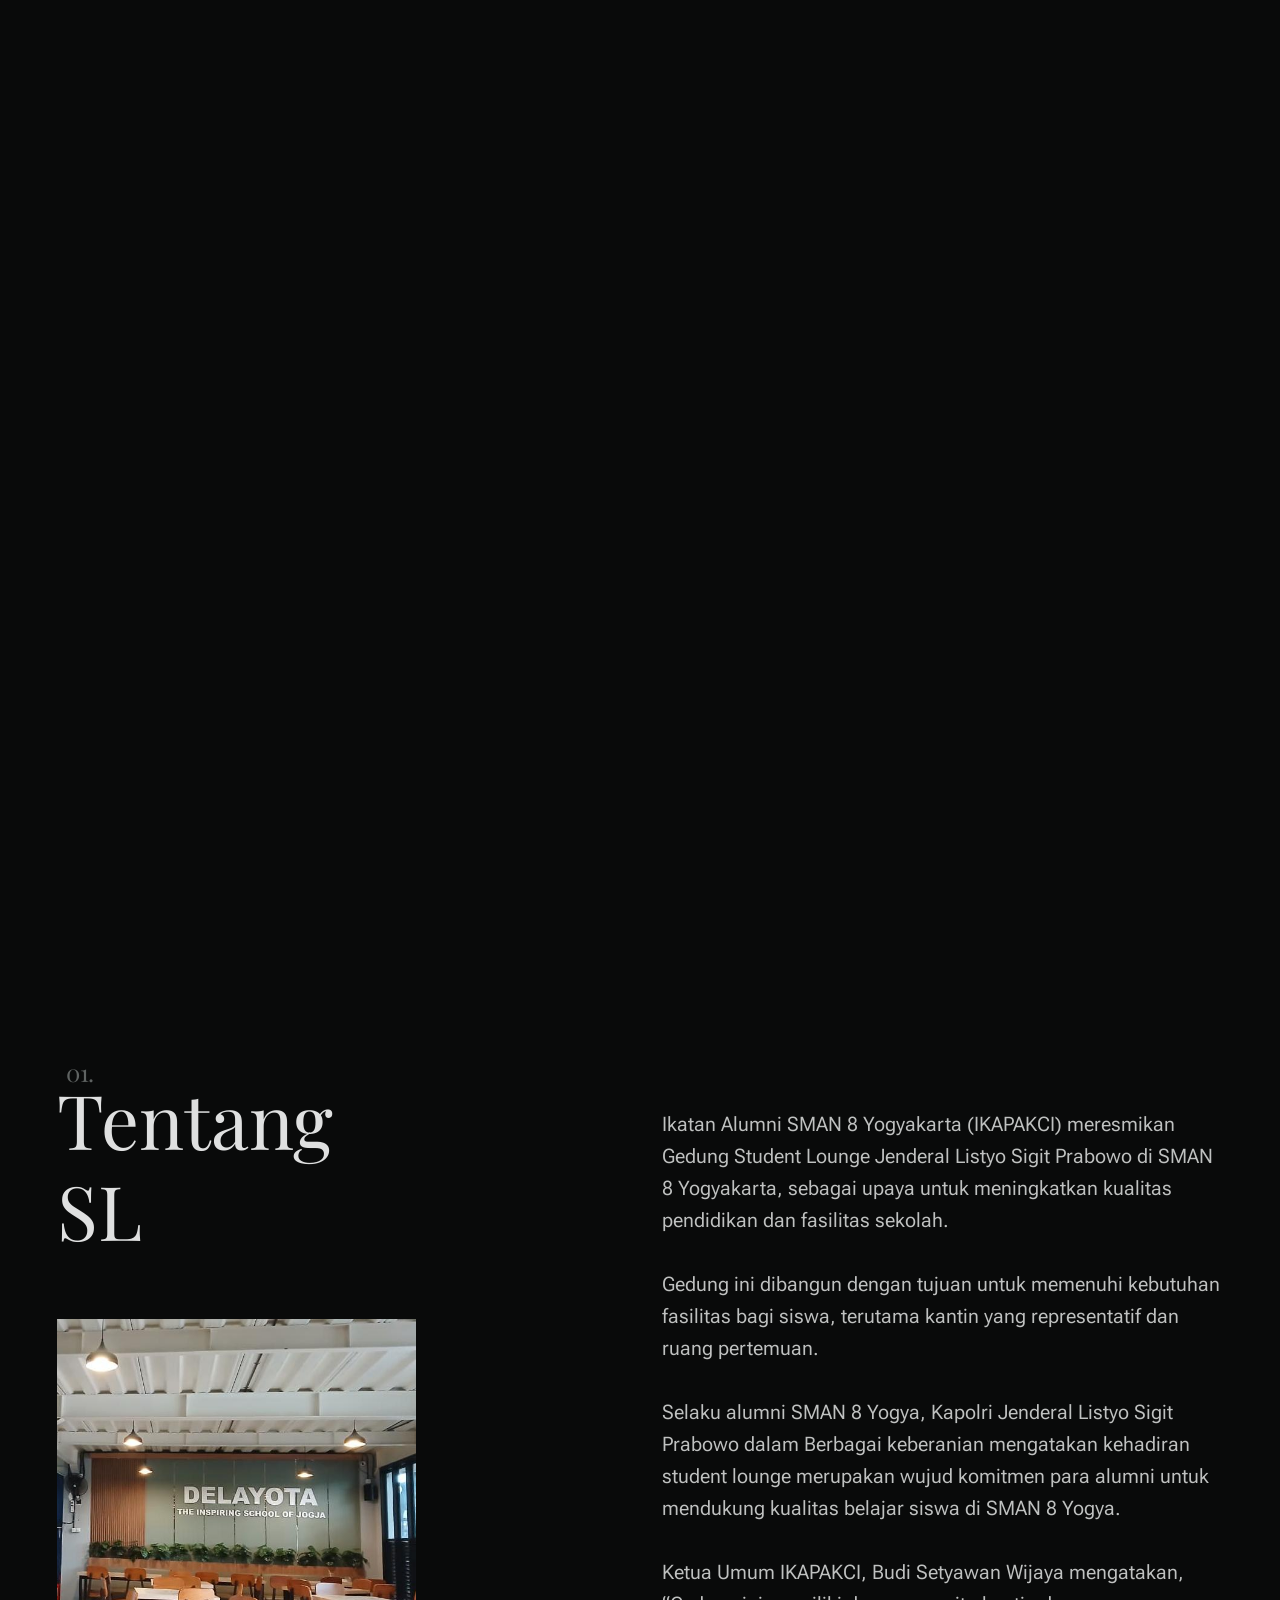
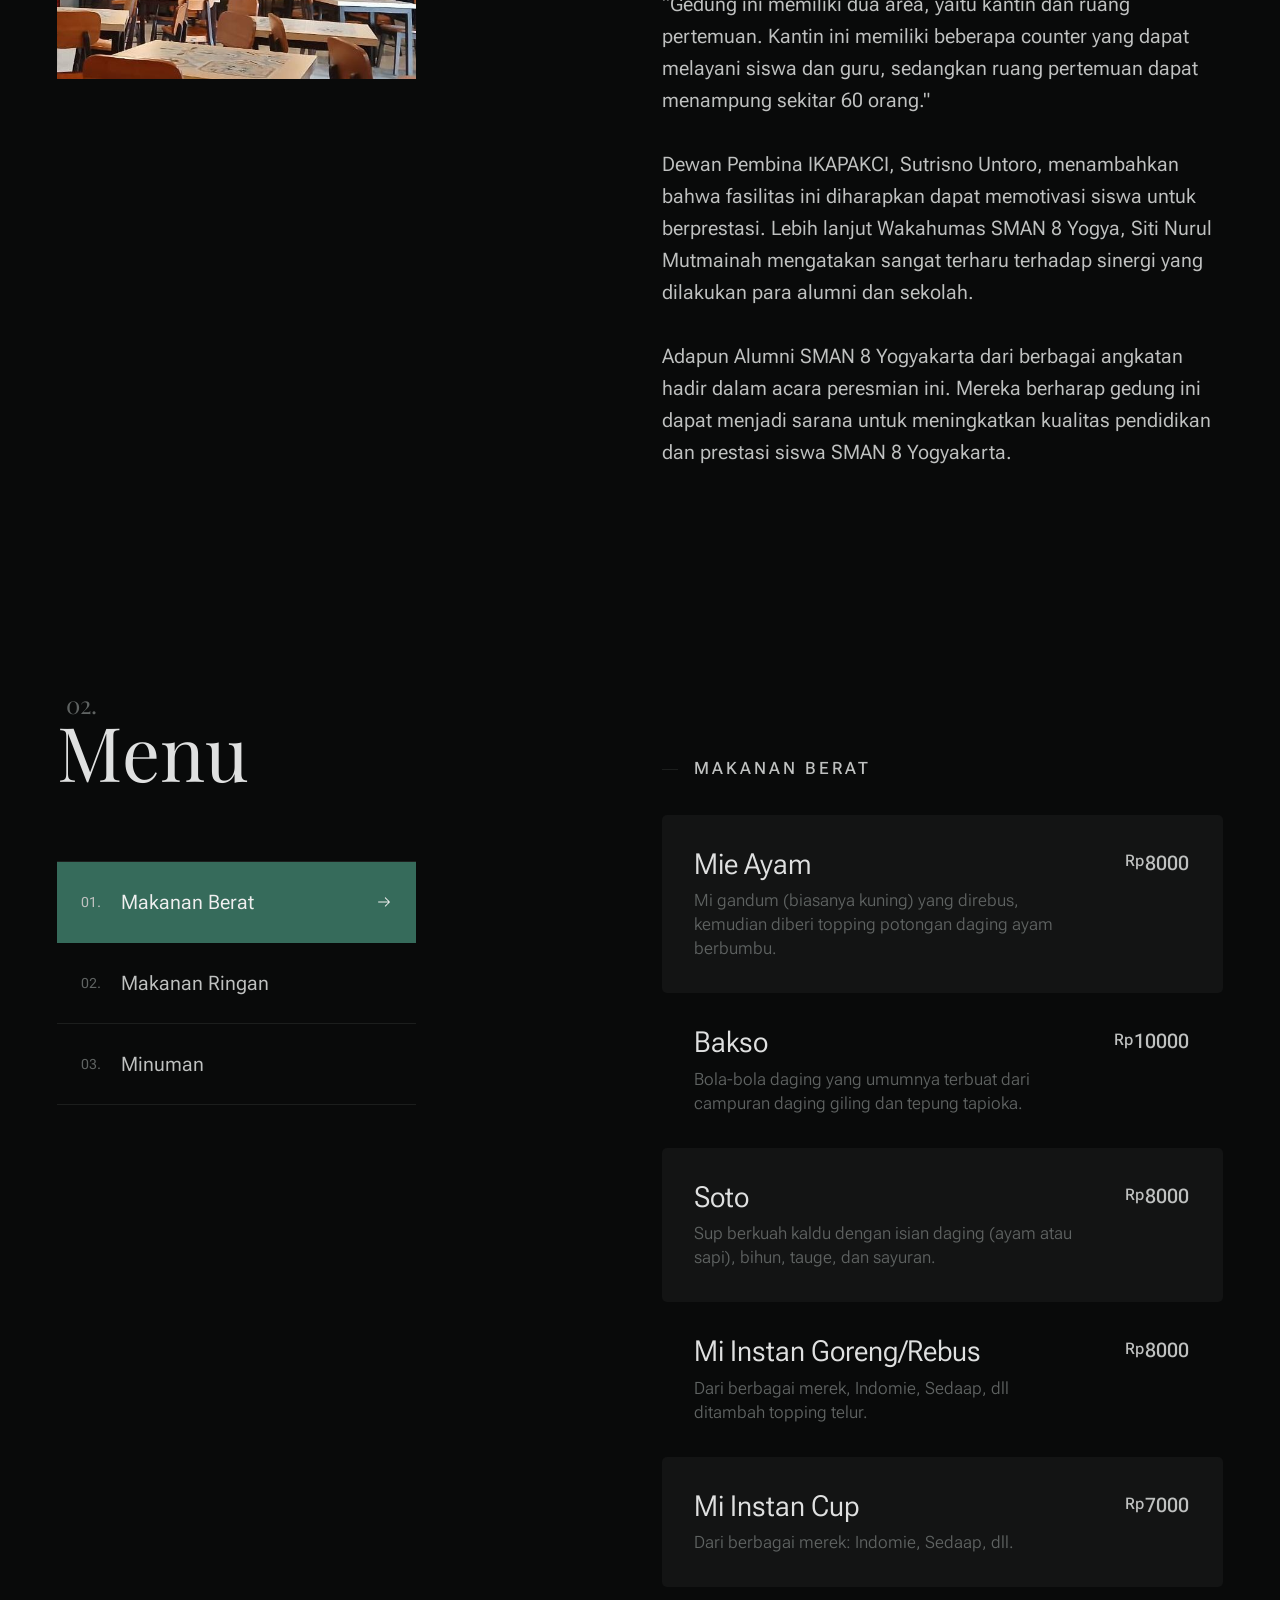
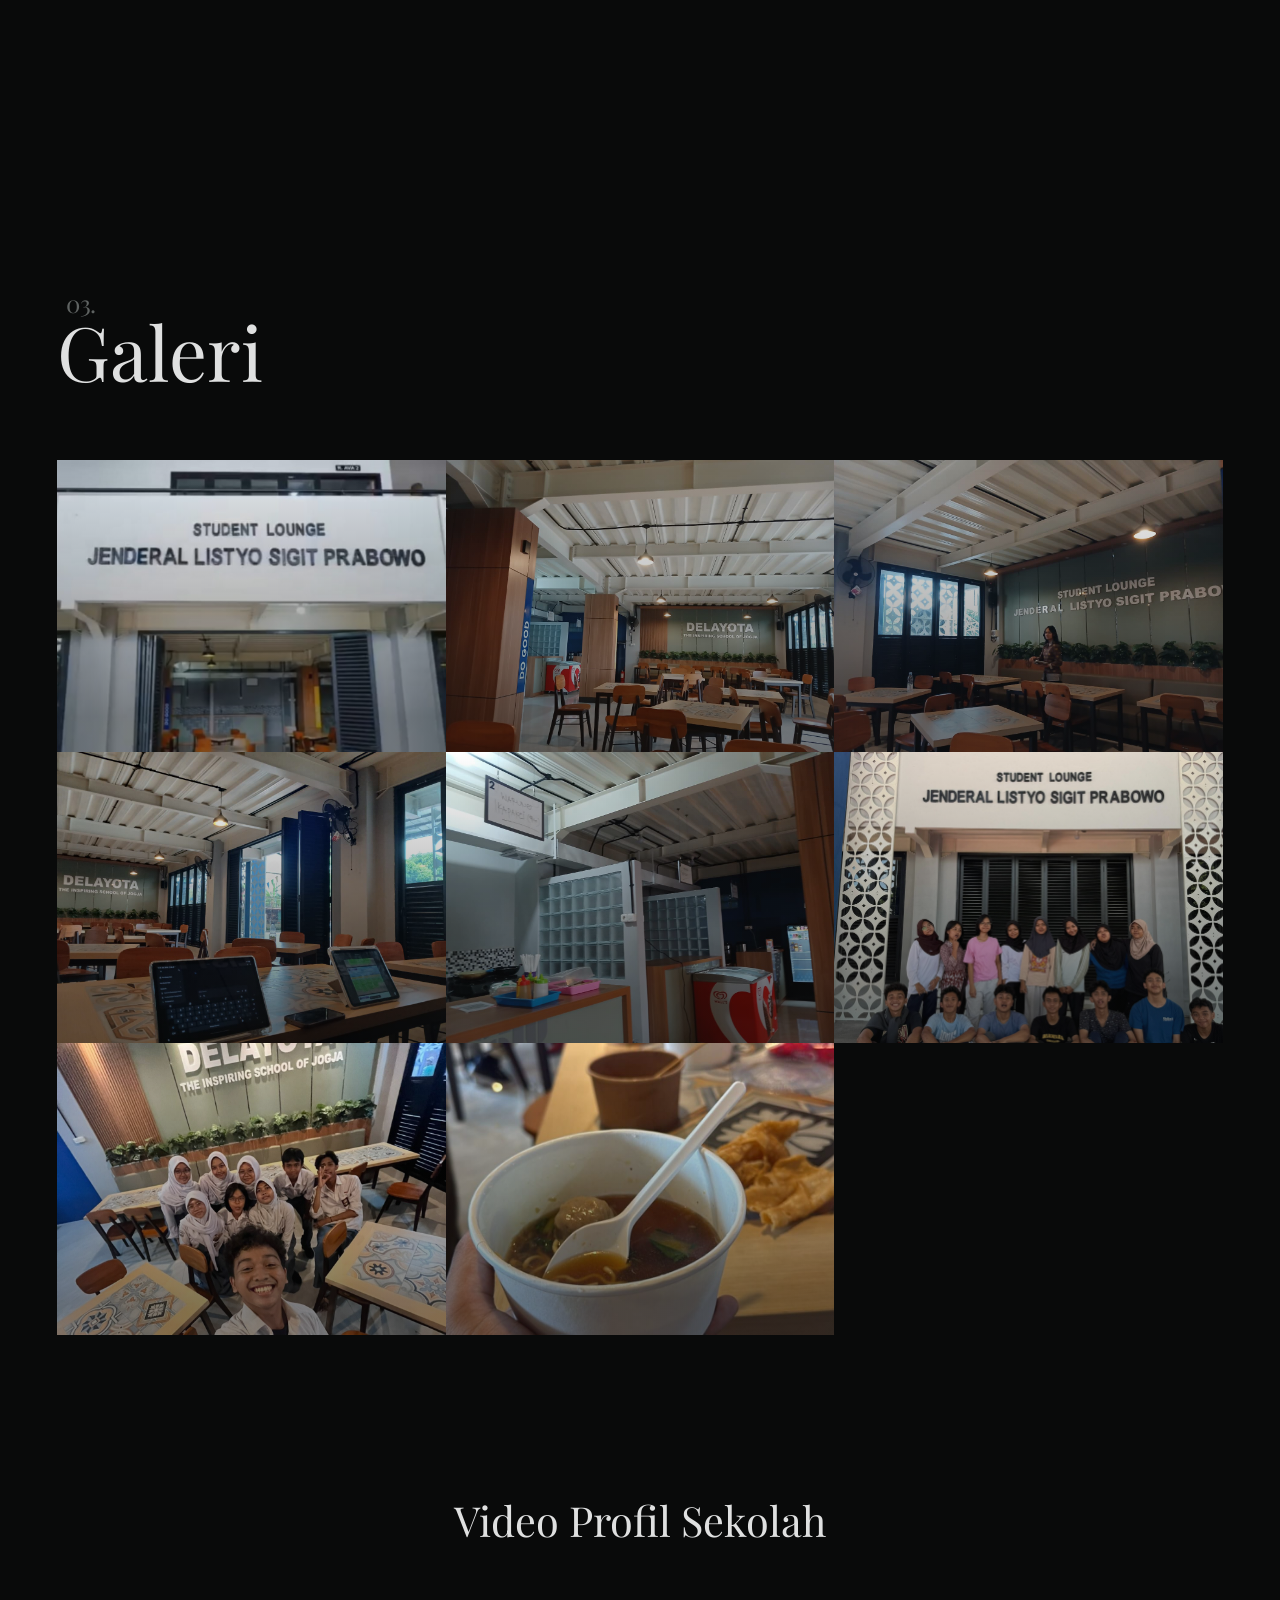
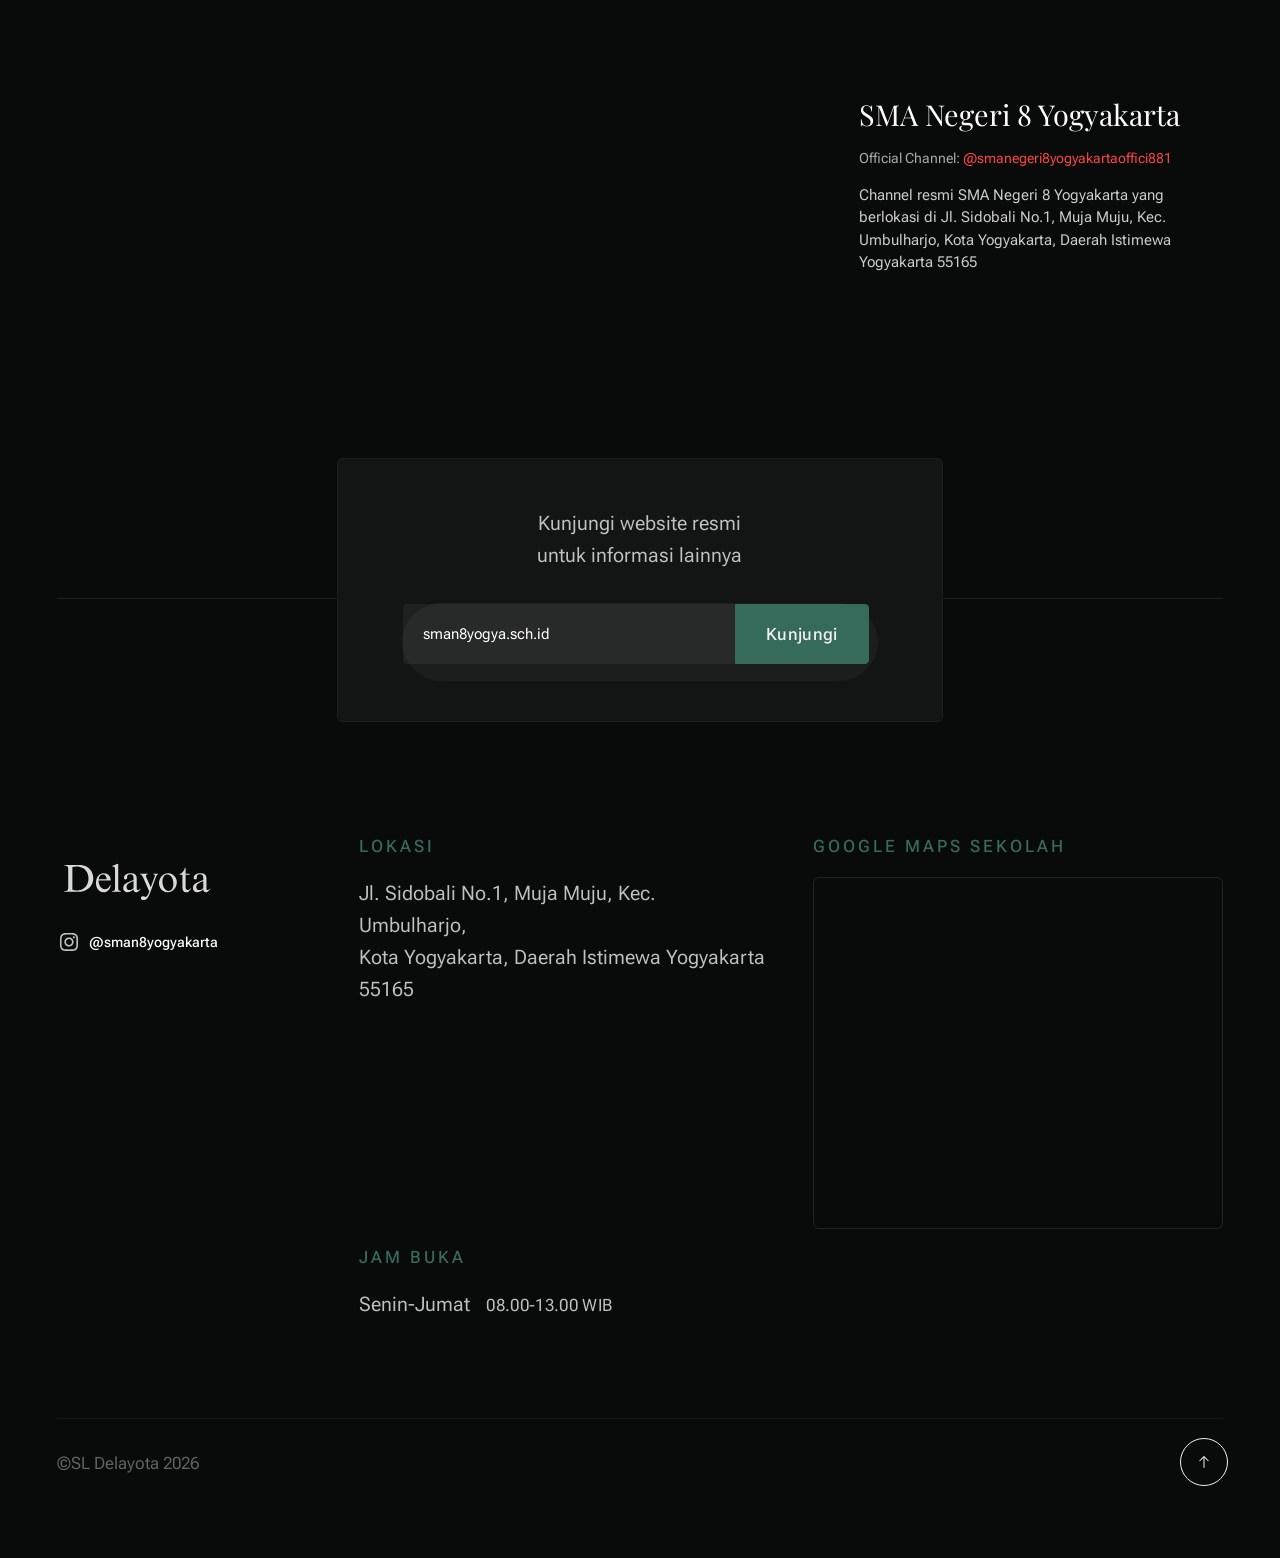
==== index.html @ b8a3a2bf "Update index.html" ====
<!DOCTYPE html>
<html lang="en" class="no-js" >
<head>

    <!--- basic page needs
    ================================================== -->
    <meta charset="utf-8">
    <meta name="viewport" content="width=device-width, initial-scale=1">
    <title>Student Lounge Delayota</title>

    <script>
        document.documentElement.classList.remove('no-js');
        document.documentElement.classList.add('js');
    </script>

    <!-- CSS
    ================================================== -->
    <link rel="stylesheet" href="css/vendor.css">
    <link rel="stylesheet" href="css/styles.css">

    <!-- favicons
    ================================================== -->
    <link rel="apple-touch-icon" sizes="180x180" href="apple-touch-icon.png">
    <link rel="icon" type="image/png" sizes="32x32" href="favicon-32x32.png">
    <link rel="icon" type="image/png" sizes="16x16" href="favicon-16x16.png">
    <link rel="manifest" href="site.webmanifest">

</head>


<body id="top">
    
    <!-- preloader
    ================================================== -->
    <div id="preloader">
        <div id="loader" class="dots-fade">
            <div></div>
            <div></div>
            <div></div>
        </div>
    </div>

    <!-- page wrap
    ================================================== -->
    <div id="page" class="s-pagewrap ss-home">


        <!-- # site header 
        ================================================== -->
        <header class="s-header">

            <div class="container s-header__content">
                
                <div class="s-header__block">
                    <div class="header-logo">
                        <a class="logo" href="index.html">
                            <img src="images/logo.svg" alt="Homepage">
                        </a>
                    </div>
                    <a class="header-menu-toggle" href="#0"><span>Menu</span></a>
                </div> <!-- end s-header__block -->
            
                <nav class="header-nav">    
                    <ul class="header-nav__links">
                        <li class="current"><a class="smoothscroll" href="#intro">Intro</a></li>
                        <li><a class="smoothscroll" href="#about">Informasi</a></li>
                        <li><a class="smoothscroll" href="#menu">Menu</a></li>
                        <li><a class="smoothscroll" href="#gallery">Galeri</a></li>
                    </ul> <!-- end header-nav__links -->  
                    
                    <div class="header-contact">
                      <div style="display: flex; align-items: center; gap: 15px;">
                        <p id="userInfo" style="margin: 0; color: #ffffff; font-size: 15px; font-weight: bold;">Belum login</p>
                            <div id="authArea">
                                <button onclick="goLogin()" class="nav-cta">Login</button>
                            </div>
                        </div>
                    </div> <!-- end header-contact -->
                </nav> <!-- end header-nav -->         
            
            </div> <!-- end s-header__content -->

        </header> <!-- end s-header -->


        <!-- # intro
        ================================================== -->
        <section id="intro" class="container s-intro target-section">

            <div class="grid-block s-intro__content">

                <div class="intro-header">
                    <div class="intro-header__overline">Selamat datang di</div>
                    <h1 class="intro-header__big-type">
                        SL <br>
                        Delayota
                    </h1>
                </div> <!-- end intro-header -->

                <figure class="intro-pic-primary">
                    <img src="images/intro-pic-primary.jpg" 
                         srcset="images/intro-pic-primary.jpg 1x, 
                         images/intro-pic-primary@2x.jpg 2x" alt="">  
                </figure> <!-- end intro-pic-primary -->    
                    
                <div class="intro-block-content">

                    <figure class="intro-block-content__pic">
                        <img src="images/intro-pic-secondary.jpg" 
                             srcset="images/intro-pic-secondary.jpg 1x, 
                             images/intro-pic-secondary@2x.jpg 2x" alt=""> 
                    </figure> <!-- end intro-pic-secondary -->   

                    <div class="intro-block-content__text-wrap">
                        <p class="intro-block-content__text">
                            Student Lounge Jenderal Listyo Sigit Prabowo memenuhi kebutuhan fasilitas bagi siswa, terutama kantin yang representatif dan ruang pertemuan
                        </p>
                        
                        <ul class="intro-block-content__social">
                            <li><a href="https://sman8yogya.sch.id/">@sman8yogya.sch.id</a></li>
                        </ul>
                    </div> <!-- end intro-block-content__social -->   

                </div> <!-- end intro-block-content -->

                <div class="intro-scroll">
                    <a class="smoothscroll" href="#about">                            
                        <span class="intro-scroll__circle-text"></span>
                        <span class="intro-scroll__text u-screen-reader-text">Gulir ke Bawah</span>
                        <div class="intro-scroll__icon">
                            <svg clip-rule="evenodd" fill-rule="evenodd" stroke-linejoin="round" stroke-miterlimit="2" viewBox="0 0 24 24" xmlns="http://www.w3.org/2000/svg"><path d="m5.214 14.522s4.505 4.502 6.259 6.255c.146.147.338.22.53.22s.384-.073.53-.22c1.754-1.752 6.249-6.244 6.249-6.244.144-.144.216-.334.217-.523 0-.193-.074-.386-.221-.534-.293-.293-.766-.294-1.057-.004l-4.968 4.968v-14.692c0-.414-.336-.75-.75-.75s-.75.336-.75.75v14.692l-4.979-4.978c-.289-.289-.761-.287-1.054.006-.148.148-.222.341-.221.534 0 .189.071.377.215.52z" fill-rule="nonzero"/></svg>
                        </div>
                    </a>
                </div> <!-- end intro-scroll -->

            </div> <!-- grid-block -->            

        </section> <!-- end s-intro -->


        <!-- # about
        ================================================== -->
        <section id="about" class="container s-about target-section">

            <div class="row s-about__content">

                <div class="column xl-4 lg-5 md-12 s-about__content-start">

                    <div class="section-header" data-num="01">
                        <h2 class="text-display-title">Tentang SL</h2>
                    </div>  

                    <figure class="about-pic-primary">
                        <img src="images/about-pic-primary.jpg" 
                             srcset="images/about-pic-primary.jpg 1x, 
                             images/about-pic-primary@2x.jpg 2x" alt=""> 
                    </figure>

                </div> <!-- end s-about__content-start -->

                <div class="column xl-6 lg-6 md-12 s-about__content-end">                   
                    <p>
                    Ikatan Alumni SMAN 8 Yogyakarta (IKAPAKCI) meresmikan Gedung Student Lounge Jenderal Listyo Sigit Prabowo di SMAN 8 Yogyakarta, sebagai upaya untuk meningkatkan kualitas pendidikan dan fasilitas sekolah.
                    </p>

                    <p>
                    Gedung ini dibangun dengan tujuan untuk memenuhi kebutuhan fasilitas bagi siswa, terutama kantin yang representatif dan ruang pertemuan.
                    </p>

                    <p>
                    Selaku alumni SMAN 8 Yogya, Kapolri Jenderal Listyo Sigit Prabowo dalam Berbagai keberanian mengatakan kehadiran student lounge merupakan wujud komitmen para alumni untuk mendukung kualitas belajar siswa di SMAN 8 Yogya.
                    </p>

                    <p>
                    Ketua Umum IKAPAKCI, Budi Setyawan Wijaya mengatakan, “Gedung ini memiliki dua area, yaitu kantin dan ruang pertemuan. Kantin ini memiliki beberapa counter yang dapat melayani siswa dan guru, sedangkan ruang pertemuan dapat menampung sekitar 60 orang."
                    </p>

                    <p>
                    Dewan Pembina IKAPAKCI, Sutrisno Untoro, menambahkan bahwa fasilitas ini diharapkan dapat memotivasi siswa untuk berprestasi. Lebih lanjut Wakahumas SMAN 8 Yogya, Siti Nurul Mutmainah mengatakan sangat terharu terhadap sinergi yang dilakukan para alumni dan sekolah.
                    </p>

                    <p>
                    Adapun Alumni SMAN 8 Yogyakarta dari berbagai angkatan hadir dalam acara peresmian ini. Mereka berharap gedung ini dapat menjadi sarana untuk meningkatkan kualitas pendidikan dan prestasi siswa SMAN 8 Yogyakarta.
                    </p>

                </div> <!--end column -->
                
            </div> <!-- end s-about__content-end -->
            
        </section> <!-- end s-about -->   


        <!-- # menu
        ================================================== -->
        <section id="menu" class="container s-menu target-section">

            <div class="row s-menu__content">
                
                <div class="column xl-4 lg-5 md-12 s-menu__content-start">

                    <div class="section-header" data-num="02">
                        <h2 class="text-display-title">Menu</h2>
                    </div>  

                    <nav class="tab-nav">
                        <ul class="tab-nav__list"> 
                            <li>
                                <a href="tab-signature-blends">
                                    <span>Makanan Berat</span>
                                    <svg clip-rule="evenodd" fill-rule="evenodd" stroke-linejoin="round" stroke-miterlimit="2" viewBox="0 0 24 24" xmlns="http://www.w3.org/2000/svg"><path d="m14.523 18.787s4.501-4.505 6.255-6.26c.146-.146.219-.338.219-.53s-.073-.383-.219-.53c-1.753-1.754-6.255-6.258-6.255-6.258-.144-.145-.334-.217-.524-.217-.193 0-.385.074-.532.221-.293.292-.295.766-.004 1.056l4.978 4.978h-14.692c-.414 0-.75.336-.75.75s.336.75.75.75h14.692l-4.979 4.979c-.289.289-.286.762.006 1.054.148.148.341.222.533.222.19 0 .378-.072.522-.215z" fill-rule="nonzero"/></svg>
                                </a>
                            </li>
                            <li>
                                <a href="#tab-pastries">
                                    <span>Makanan Ringan</span>
                                    <svg clip-rule="evenodd" fill-rule="evenodd" stroke-linejoin="round" stroke-miterlimit="2" viewBox="0 0 24 24" xmlns="http://www.w3.org/2000/svg"><path d="m14.523 18.787s4.501-4.505 6.255-6.26c.146-.146.219-.338.219-.53s-.073-.383-.219-.53c-1.753-1.754-6.255-6.258-6.255-6.258-.144-.145-.334-.217-.524-.217-.193 0-.385.074-.532.221-.293.292-.295.766-.004 1.056l4.978 4.978h-14.692c-.414 0-.75.336-.75.75s.336.75.75.75h14.692l-4.979 4.979c-.289.289-.286.762.006 1.054.148.148.341.222.533.222.19 0 .378-.072.522-.215z" fill-rule="nonzero"/></svg>
                                </a>
                            </li>
                            <li>
                                <a href="#tab-gourmet-treats">
                                    <span>Minuman</span>
                                    <svg clip-rule="evenodd" fill-rule="evenodd" stroke-linejoin="round" stroke-miterlimit="2" viewBox="0 0 24 24" xmlns="http://www.w3.org/2000/svg"><path d="m14.523 18.787s4.501-4.505 6.255-6.26c.146-.146.219-.338.219-.53s-.073-.383-.219-.53c-1.753-1.754-6.255-6.258-6.255-6.258-.144-.145-.334-.217-.524-.217-.193 0-.385.074-.532.221-.293.292-.295.766-.004 1.056l4.978 4.978h-14.692c-.414 0-.75.336-.75.75s.336.75.75.75h14.692l-4.979 4.979c-.289.289-.286.762.006 1.054.148.148.341.222.533.222.19 0 .378-.072.522-.215z" fill-rule="nonzero"/></svg>
                                </a>
                            </li>
                        </ul>
                    </nav> <!-- end tab-nav -->

                </div> <!-- end s-menu__content-start -->

                <div class="column xl-6 lg-6 md-12 s-menu__content-end">

                    <div class="tab-content menu-block">

                        <div id="tab-signature-blends" class="menu-block__group tab-content__item">

                            <h6 class="menu-block__cat-name">
                                Makanan Berat
                            </h6>

                            <ul class="menu-list">
                                <li class="menu-list__item">
                                    <div class="menu-list__item-desc">                                            
                                        <h4>Mie Ayam</h4>
                                        <p>
                                            Mi gandum (biasanya kuning) yang direbus, kemudian diberi topping potongan daging ayam berbumbu.
                                        </p>
                                    </div>
                                    <div class="menu-list__item-price">
                                        <span>Rp</span>8000
                                    </div>
                                </li>
                                <li class="menu-list__item">
                                    <div class="menu-list__item-desc">                                            
                                        <h4>Bakso</h4>
                                        <p>
                                            Bola-bola daging yang umumnya terbuat dari campuran daging giling dan tepung tapioka.
                                        </p>
                                    </div>
                                    <div class="menu-list__item-price">
                                        <span>Rp</span>10000
                                    </div>
                                </li>
                                <li class="menu-list__item">
                                    <div class="menu-list__item-desc">                                            
                                        <h4>Soto</h4>
                                        <p>
                                            Sup berkuah kaldu dengan isian daging (ayam atau sapi), bihun, tauge, dan sayuran.
                                        </p>
                                    </div>
                                    <div class="menu-list__item-price">
                                        <span>Rp</span>8000
                                    </div>
                                </li>
                                <li class="menu-list__item">
                                    <div class="menu-list__item-desc">                                            
                                        <h4>Mi Instan Goreng/Rebus</h4>
                                        <p>
                                            Dari berbagai merek, Indomie, Sedaap, dll ditambah topping telur.
                                        </p>
                                    </div>
                                    <div class="menu-list__item-price">
                                        <span>Rp</span>8000
                                    </div>
                                </li>
                                <li class="menu-list__item">
                                    <div class="menu-list__item-desc">                                            
                                        <h4>Mi Instan Cup</h4>
                                        <p>
                                            Dari berbagai merek: Indomie, Sedaap, dll.
                                        </p>
                                    </div>
                                    <div class="menu-list__item-price">
                                        <span>Rp</span>7000
                                    </div>
                                </li>
                            </ul> <!-- end menu-list -->

                        </div> <!-- end tab-content__item -->


                        <div id="tab-pastries" class="menu-block__group tab-content__item">

                            <h6 class="menu-block__cat-name">
                                Makanan Ringan
                            </h6>

                            <ul class="menu-list">
                                <li class="menu-list__item">
                                    <div class="menu-list__item-desc">                                            
                                        <h4>Lumpia Daging</h4>
                                        <p>
                                            Gulungan kulit tepung yang digoreng dengan isian tumisan daging cincang (sapi/ayam) dan sayuran.
                                        </p>
                                    </div>
                                    <div class="menu-list__item-price">
                                        <span>Rp</span>3000
                                    </div>
                                </li>
                                <li class="menu-list__item">
                                    <div class="menu-list__item-desc">                                            
                                        <h4>Sempol</h4>
                                        <p>
                                            Adonan tepung aci (tapioka) dan daging ayam giling yang dililitkan pada tusuk sate kemudian digoreng.
                                        </p>
                                    </div>
                                    <div class="menu-list__item-price">
                                        <span>Rp</span>2500
                                    </div>
                                </li>
                                <li class="menu-list__item">
                                    <div class="menu-list__item-desc">                                            
                                        <h4>Aneka Snack Kemasan</h4>
                                        <p>
                                            Dari berbagai merek, dari bentuk kecil hingga besar.
                                        </p>
                                    </div>
                                    <div class="menu-list__item-price">
                                        <span>Rp</span>3000-5000
                                    </div>
                                </li>
                            </ul> <!-- end menu-list -->

                        </div> <!-- end tab-content__item -->


                        <div id="tab-gourmet-treats" class="menu-block__group tab-content__item">

                            <h6 class="menu-block__cat-name">
                                Minuman
                            </h6>

                            <ul class="menu-list">
                                <li class="menu-list__item">
                                    <div class="menu-list__item-desc">                                            
                                        <h4>Aneka Minuman Dingin</h4>
                                        <p>
                                            Tersedia berbagai merek di kulkas minuman dingin, ada susu, teh, kopi, air putih, dll.
                                        </p>
                                    </div>
                                    <div class="menu-list__item-price">
                                        <span>Rp</span>3000-10000
                                    </div>
                                </li>
                                <li class="menu-list__item">
                                    <div class="menu-list__item-desc">                                            
                                        <h4>Aneka Minuman Sachet</h4>
                                        <p>
                                            Tersedia berbagai merek, berupa minuman dingin atau hangat/panas.
                                        </p>
                                    </div>
                                    <div class="menu-list__item-price">
                                        <span>Rp</span>5000
                                    </div>
                                </li>
                                <li class="menu-list__item">
                                    <div class="menu-list__item-desc">                                            
                                        <h4>Ice Cream</h4>
                                        <p>
                                            Tersedia berbagai jenis dari merek Wall's.
                                        </p>
                                    </div>
                                    <div class="menu-list__item-price">
                                        <span>Rp</span>2500-10000
                                    </div>
                                </li>
                                <li class="menu-list__item">
                                    <div class="menu-list__item-desc">                                            
                                        <h4>Teh dan Jeruk</h4>
                                        <p>
                                            Dapat berupa hangat/panas atau dingin.
                                        </p>
                                    </div>
                                    <div class="menu-list__item-price">
                                        <span>Rp</span>4000
                                    </div>
                                </li>
                            </ul> <!-- end menu-list -->
                            
                        </div> <!-- end tab-content__item -->

                    </div> <!-- menu-block -->

                </div> <!-- end s-menu__content-end -->

            </div> <!-- end s-menu__content -->

        </section> <!-- end s-menu -->  


        <!-- # gallery
        ================================================== -->
        <section id="gallery" class="container s-gallery target-section">

            <div class="row s-gallery__header">
                <div class="column xl-12 section-header-wrap">
                    <div class="section-header" data-num="03">
                        <h2 class="text-display-title">Galeri</h2>
                    </div>               
                </div> <!-- end section-header-wrap -->   
            </div> <!-- end s-gallery__header -->   

            <div class="gallery-items grid-cols grid-cols--wrap">

                <div class="gallery-items__item grid-cols__column">
                    <a href="images/gallery/large/l-gallery-01.jpg" class="gallery-items__item-thumb glightbox">
                        <img src="images/gallery/gallery-01.jpg" 
                            srcset="images/gallery/gallery-01.jpg 1x, 
                                    images/gallery/gallery-01@2x.jpg 2x" alt="">                                
                    </a>
                </div> <!-- end gallery-items__item-->
    
                <div class="gallery-items__item grid-cols__column">
                    <a href="images/gallery/large/l-gallery-02.jpg" class="gallery-items__item-thumb glightbox">
                        <img src="images/gallery/gallery-02.jpg" 
                            srcset="images/gallery/gallery-02.jpg 1x, 
                                    images/gallery/gallery-02@2x.jpg 2x" alt="">
                    </a>
                </div> <!-- end gallery-items__item -->
    
                <div class="gallery-items__item grid-cols__column">
                    <a href="images/gallery/large/l-gallery-03.jpg" class="gallery-items__item-thumb glightbox">
                        <img src="images/gallery/gallery-03.jpg" 
                            srcset="images/gallery/gallery-03.jpg 1x, 
                                    images/gallery/gallery-03@2x.jpg 2x" alt="">
                    </a>
                </div> <!-- end gallery-items__item -->
    
                <div class="gallery-items__item grid-cols__column">
                    <a href="images/gallery/large/l-gallery-04.jpg" class="gallery-items__item-thumb glightbox">
                        <img src="images/gallery/gallery-04.jpg" 
                            srcset="images/gallery/gallery-04.jpg 1x, 
                                    images/gallery/gallery-04@2x.jpg 2x" alt="">
                    </a>
                </div> <!-- end gallery-items__item -->
    
                <div class="gallery-items__item grid-cols__column">
                    <a href="images/gallery/large/l-gallery-05.jpg" class="gallery-items__item-thumb glightbox">
                        <img src="images/gallery/gallery-05.jpg" 
                            srcset="images/gallery/gallery-05.jpg 1x, 
                                    images/gallery/gallery-05@2x.jpg 2x" alt="">
                    </a>
                </div> <!-- end gallery-items__item -->
    
                <div class="gallery-items__item grid-cols__column">
                    <a href="images/gallery/large/l-gallery-06.jpg" class="gallery-items__item-thumb glightbox">
                        <img src="images/gallery/gallery-06.jpg" 
                            srcset="images/gallery/gallery-06.jpg 1x, 
                                    images/gallery/gallery-06@2x.jpg 2x" alt="">
                    </a>
                </div> <!-- end gallery-items__item -->
    
                <div class="gallery-items__item grid-cols__column">
                    <a href="images/gallery/large/l-gallery-07.jpg" class="gallery-items__item-thumb glightbox">
                        <img src="images/gallery/gallery-07.jpg" 
                            srcset="images/gallery/gallery-07.jpg 1x, 
                                    images/gallery/gallery-07@2x.jpg 2x" alt="">
                    </a>
                </div> <!-- end gallery-items__item -->
    
                <div class="gallery-items__item grid-cols__column">
                    <a href="images/gallery/large/l-gallery-08.jpg" class="gallery-items__item-thumb glightbox">
                        <img src="images/gallery/gallery-08.jpg" 
                            srcset="images/gallery/gallery-08.jpg 1x, 
                                    images/gallery/gallery-08@2x.jpg 2x" alt="">
                    </a>
                </div> <!-- end gallery-items__item -->
                
            </div> <!-- end grid-list-items -->

        </section> <!-- end s-gallery -->  


        <!-- # testimonials
        ================================================== -->
        <section id="testimonials" class="container s-testimonials">

                <div class="row">
                    <div class="column xl-12">
                        <h3 class="testimonials-title u-text-center">Video Profil Sekolah</h3>
                    </div>
                </div>

                <div class="row s-testimonials__content" style="display: flex; flex-wrap: wrap; gap: 30px; align-items: center;">
                    <div class="column" style="flex: 2; min-width: 320px;">
                        <div style="position: relative; width: 100%; aspect-ratio: 16/9;">
                            <iframe width="560" height="315" src="https://www.youtube.com/embed/8gsAJrevSaI?si=TWC7u9HBBA39AtYv" title="YouTube video player" frameborder="0" allow="accelerometer; autoplay; clipboard-write; encrypted-media; gyroscope; picture-in-picture; web-share" referrerpolicy="strict-origin-when-cross-origin" allowfullscreen></iframe>
                        </div>
                    </div>
                    
                    <div class="column" style="flex: 1; min-width: 260px; color: #fff;">
                        <h4 style="color: #fff; margin-bottom: 10px;">SMA Negeri 8 Yogyakarta</h4>
                        <p style="font-size: 14px; color: #aaa; margin-bottom: 10px;">
                            Official Channel: <a href="https://www.youtube.com/@smanegeri8yogyakartaoffici881" target="_blank" style="color: #ff4444; text-decoration: none;">@smanegeri8yogyakartaoffici881</a>
                        </p>
                        <p style="font-size: 15px; line-height: 1.5; color: #ccc;">
                            Channel resmi SMA Negeri 8 Yogyakarta yang berlokasi di Jl. Sidobali No.1, Muja Muju, Kec. Umbulharjo, Kota Yogyakarta, Daerah Istimewa Yogyakarta 55165
                        </p>
                    </div>

                </div>

        </section> <!-- end s-testimonials -->

        
        <!-- # footer 
        ================================================== -->
        <footer id="footer" class="container s-footer">  
            
            <div class="row s-footer__top row-x-center">
                <div class="column xl-6 lg-8 md-10 footer-block footer-newsletter">                  
    
                    <h5>
                    Kunjungi website resmi <br>
                    untuk informasi lainnya
                    </h5>
    
                    <div class="subscribe-form">
                        <div class="mc-form">
                            <div class="mc-input-wrap" style="display: flex; width: 100%;">
                                <div style="flex: 1; background-color: rgba(255, 255, 255, 0.05); color: #ffffff; padding: 0 20px; height: 6rem; line-height: 6rem; border: none; font-size: 1.5rem; text-align: left; border-radius: 4px 0 0 4px; white-space: nowrap; overflow: hidden; text-overflow: ellipsis;">
                                    sman8yogya.sch.id
                                </div>
                                 <a href="https://sman8yogya.sch.id" target="_blank" class="btn btn--primary" style="height: 6rem; line-height: 6rem; padding: 0 30px; text-decoration: none; border-radius: 0 4px 4px 0; text-align: center; white-space: nowrap; display: inline-block;">
                                    Kunjungi
                                 </a>

                            </div> 
                        </div>
                    </div> 

                </div> <!-- end footer-newsletter -->
            </div> <!-- end s-footer__top -->         

            <div class="row s-footer__main">             
                <div class="column xl-3 lg-12 footer-block s-footer__main-start">     

                    <div class="s-footer__logo">
                        <a class="logo" href="index.html">
                            <img src="images/logo.svg" alt="Homepage">
                        </a>
                    </div>  

                <ul class="s-footer__social social-list">
                    <li>
                            <a href="https://www.instagram.com/sman8yogyakarta?igsh=MTc1eGpiMGx3enR0bg==" target="_blank" style="display: inline-flex; align-items: center; text-decoration: none; gap: 8px;">
                                <svg xmlns="http://www.w3.org/2000/svg" width="24" height="24" viewBox="0 0 24 24" style="fill:rgba(0, 0, 0, 1); flex-shrink: 0;"><path d="M11.999,7.377c-2.554,0-4.623,2.07-4.623,4.623c0,2.554,2.069,4.624,4.623,4.624c2.552,0,4.623-2.07,4.623-4.624 C16.622,9.447,14.551,7.377,11.999,7.377L11.999,7.377z M11.999,15.004c-1.659,0-3.004-1.345-3.004-3.003 c0-1.659,1.345-3.003,3.004-3.003s3.002,1.344,3.002,3.003C15.001,13.659,13.658,15.004,11.999,15.004L11.999,15.004z"></path><circle cx="16.806" cy="7.207" r="1.078"></circle><path d="M20.533,6.111c-0.469-1.209-1.424-2.165-2.633-2.632c-0.699-0.263-1.438-0.404-2.186-0.42 c-0.963-0.042-1.268-0.054-3.71-0.054s-2.755,0-3.71,0.054C7.548,3.074,6.809,3.215,6.11,3.479C4.9,3.946,3.945,4.902,3.477,6.111 c-0.263,0.7-0.404,1.438-0.419,2.186c-0.043,0.962-0.056,1.267-0.056,3.71c0,2.442,0,2.753,0.056,3.71 c0.015,0.748,0.156,1.486,0.419,2.187c0.469,1.208,1.424,2.164,2.634,2.632c0.696,0.272,1.435,0.426,2.185,0.45 c0.963,0.042,1.268,0.055,3.71,0.055s2.755,0,3.71-0.055c0.747-0.015,1.486-0.157,2.186-0.419c1.209-0.469,2.164-1.424,2.633-2.633 c0.263-0.7,0.404-1.438,0.419-2.186c0.043-0.962,0.056-1.267,0.056-3.71s0-2.753-0.056-3.71C20.941,7.57,20.801,6.819,20.533,6.111z M19.315,15.643c-0.007,0.576-0.111,1.147-0.311,1.688c-0.305,0.787-0.926,1.409-1.712,1.711c-0.535,0.199-1.099,0.303-1.67,0.311 c-0.95,0.044-1.218,0.055-3.654,0.055c-2.438,0-2.687,0-3.655-0.055c-0.569-0.007-1.135-0.112-1.669-0.311 c-0.789-0.301-1.414-0.923-1.719-1.711c-0.196-0.534-0.302-1.099-0.311-1.669c-0.043-0.95-0.053-1.218-0.053-3.654 c0-2.437,0-2.686,0.053-3.655c0.007-0.576,0.111-1.146,0.311-1.687c0.305-0.789,0.93-1.41,1.719-1.712 c0.534-0.198,1.1-0.303,1.669-0.311c0.951-0.043,1.218-0.055,3.655-0.055c2.437,0,2.687,0,3.654,0.055 c0.571,0.007,1.135,0.112,1.67,0.311c0.786,0.303,1.407,0.925,1.712,1.712c0.196,0.534,0.302,1.099,0.311,1.669 c0.043,0.951,0.054,1.218,0.054,3.655c0,2.436,0,2.698-0.043,3.654H19.315z"></path></svg>
                                <span style="font-size: 14px; font-weight: 500; color: #ffffff;">@sman8yogyakarta</span>
                                <span class="u-screen-reader-text">Instagram</span>
                            </a>
                    </li>
                </ul>
                    </ul> <!--end s-footer__social -->

                </div> <!-- end s-footer__main-start -->
                

                <div class="column xl-9 lg-12 s-footer__main-end grid-cols grid-cols--wrap">

                    <div class="grid-cols__column footer-block">
                        <h6>Lokasi</h6>
                        <p>
                        Jl. Sidobali No.1, Muja Muju, Kec. Umbulharjo,  <br>
                            Kota Yogyakarta, Daerah Istimewa Yogyakarta 55165
                        </p>
                    </div>
                    
                    <div class="grid-cols__column footer-block">     
                        <h6>Google Maps Sekolah</h6>
                            <a href="https://maps.app.goo.gl/7jNK9bhNVYyXQAcx8" target="_blank" style="display: block; text-decoration: none;">
                            <div class="footer-map-wrap" style="width: 100%; margin-top: 15px; border-radius: 6px; overflow: hidden; border: 1px solid rgba(255, 255, 255, 0.1); pointer-events: none;">
                        
                                    <iframe src="https://www.google.com/maps/embed?pb=!1m18!1m12!1m3!1d3952.8966682503406!2d110.39508458736545!3d-7.8007635641029625!2m3!1f0!2f0!3f0!3m2!1i1024!2i768!4f13.1!3m3!1m2!1s0x2e7a57669d43fe55%3A0x75fae1bb400d4da5!2sSMA%20Negeri%208%20Yogyakarta!5e0!3m2!1sen!2sid!4v1780292453970!5m2!1sen!2sid" width="100%" height="350" style="border:0; display: block;" allowfullscreen="" loading="lazy" referrerpolicy="no-referrer-when-downgrade"></iframe>
                
                            </div>
                            </a>
                    </div>
                    
                    <div class="grid-cols__column footer-block">                   
                        <h6>Jam Buka</h6>
                        <ul class="opening-hours">
                            <li><span class="opening-hours__days">Senin-Jumat</span><span class="opening-hours__time">08.00-13.00 WIB</span></li>
                        </ul> 
                    </div>  

                </div> <!-- s-footer__main-end -->                  

            </div> <!-- end  s-footer__main-content -->                 
            
            <div class="row s-footer__bottom">       
                
                <div class="column xl-6 lg-12">
                    <p class="ss-copyright">
                        <span>©SL Delayota 2026</span> 
                    </p>
                </div>

            </div> <!-- end s-footer__bottom -->          

            <div class="ss-go-top">
                <a class="smoothscroll" title="Back to Top" href="#top">                 
                    <svg clip-rule="evenodd" fill-rule="evenodd" stroke-linejoin="round" stroke-miterlimit="2" viewBox="0 0 24 24" xmlns="http://www.w3.org/2000/svg"><path d="m14.523 18.787s4.501-4.505 6.255-6.26c.146-.146.219-.338.219-.53s-.073-.383-.219-.53c-1.753-1.754-6.255-6.258-6.255-6.258-.144-.145-.334-.217-.524-.217-.193 0-.385.074-.532.221-.293.292-.295.766-.004 1.056l4.978 4.978h-14.692c-.414 0-.75.336-.75.75s.336.75.75.75h14.692l-4.979 4.979c-.289.289-.286.762.006 1.054.148.148.341.222.533.222.19 0 .378-.072.522-.215z" fill-rule="nonzero"/></svg>
                </a>                                
                <span>Back To Top</span>   
            </div> <!-- end ss-go-top -->
            
        </footer> <!-- end s-footer -->

    </div> <!-- end page-wrap -->


    <!-- Java Script
    ================================================== -->
    <script src="js/plugins.js"></script>
    <script src="js/main.js"></script>
    <script src="./login/js/welcome.js"></script>
    <script>
        function goLogin() {
            window.location.href = "./login/index.html";
        }
    </script>
   
</body>
</html>
---- css/vendor.css ----
/* ===================================================================
 * Lounge Third-party Stylesheets
 * Template Ver. 1.0.0
 * 05-03-2025
 * -------------------------------------------------------------------
 *
 * TOC:
 * # PrismJS
 * # Swiper
 * # GLightbox
 *
 * ------------------------------------------------------------------- */

/* ===================================================================
 * # PrismJS 1.20.0
 *   https://prismjs.com/download.html#themes=prism-okaidia&languages=markup+css+clike+javascript+markup-templating+php 
 *   
 *   okaidia theme for JavaScript, CSS and HTML
 *   Loosely based on Monokai textmate theme by http://www.monokai.nl/
 *   @author ocodia
 * ------------------------------------------------------------------- */
code[class*=language-],
pre[class*=language-] {
    color          : #f8f8f2;
    background     : none;
    text-shadow    : 0 1px rgba(0, 0, 0, 0.3);
    font-family    : var(--font-mono);
    font-size      : var(--text-sm);
    text-align     : left;
    white-space    : pre;
    word-spacing   : normal;
    word-break     : normal;
    word-wrap      : normal;
    line-height    : var(--vspace-1);
    -moz-tab-size  : 4;
    -o-tab-size    : 4;
    tab-size       : 4;
    -webkit-hyphens: none;
    hyphens        : none;
}

/* Code blocks */
pre[class*=language-] {
    padding : var(--vspace-0_5) 0 var(--vspace-1);
    margin  : var(--vspace-1) 0;
    overflow: auto;
}

:not(pre)>code[class*=language-],
pre[class*=language-] {
    background: #272822;
}

/* Inline code */
:not(pre)>code[class*=language-] {
    padding    : 0.1em;
    white-space: normal;
}

.token.comment,
.token.prolog,
.token.doctype,
.token.cdata {
    color: slategray;
}

.token.punctuation {
    color: #f8f8f2;
}

.token.namespace {
    opacity: 0.7;
}

.token.property,
.token.tag,
.token.constant,
.token.symbol,
.token.deleted {
    color: #f92672;
}

.token.boolean,
.token.number {
    color: #ae81ff;
}

.token.selector,
.token.attr-name,
.token.string,
.token.char,
.token.builtin,
.token.inserted {
    color: #a6e22e;
}

.token.operator,
.token.entity,
.token.url,
.language-css .token.string,
.style .token.string,
.token.variable {
    color: #f8f8f2;
}

.token.atrule,
.token.attr-value,
.token.function,
.token.class-name {
    color: #e6db74;
}

.token.keyword {
    color: #66d9ef;
}

.token.regex,
.token.important {
    color: #fd971f;
}

.token.important,
.token.bold {
    font-weight: bold;
}

.token.italic {
    font-style: italic;
}

.token.entity {
    cursor: help;
}


/* ===================================================================
 * # Swiper 6.4.5
 *   Most modern mobile touch slider and framework with hardware accelerated transitions
 *   https://swiperjs.com
 *
 *   Copyright 2014-2020 Vladimir Kharlampidi
 *
 *   Released under the MIT License
 *
 *   Released on: December 18, 2020
 * ------------------------------------------------------------------- */
@font-face {
    font-family: "swiper-icons";
    src        : url("data:application/font-woff;charset=utf-8;base64, [base64]//wADZ2x5ZgAAAywAAADMAAAD2MHtryVoZWFkAAABbAAAADAAAAA2E2+eoWhoZWEAAAGcAAAAHwAAACQC9gDzaG10eAAAAigAAAAZAAAArgJkABFsb2NhAAAC0AAAAFoAAABaFQAUGG1heHAAAAG8AAAAHwAAACAAcABAbmFtZQAAA/gAAAE5AAACXvFdBwlwb3N0AAAFNAAAAGIAAACE5s74hXjaY2BkYGAAYpf5Hu/j+W2+MnAzMYDAzaX6QjD6/4//Bxj5GA8AuRwMYGkAPywL13jaY2BkYGA88P8Agx4j+/8fQDYfA1AEBWgDAIB2BOoAeNpjYGRgYNBh4GdgYgABEMnIABJzYNADCQAACWgAsQB42mNgYfzCOIGBlYGB0YcxjYGBwR1Kf2WQZGhhYGBiYGVmgAFGBiQQkOaawtDAoMBQxXjg/wEGPcYDDA4wNUA2CCgwsAAAO4EL6gAAeNpj2M0gyAACqxgGNWBkZ2D4/wMA+xkDdgAAAHjaY2BgYGaAYBkGRgYQiAHyGMF8FgYHIM3DwMHABGQrMOgyWDLEM1T9/w8UBfEMgLzE////P/5//f/V/xv+r4eaAAeMbAxwIUYmIMHEgKYAYjUcsDAwsLKxc3BycfPw8jEQA/[base64]/uznmfPFBNODM2K7MTQ45YEAZqGP81AmGGcF3iPqOop0r1SPTaTbVkfUe4HXj97wYE+yNwWYxwWu4v1ugWHgo3S1XdZEVqWM7ET0cfnLGxWfkgR42o2PvWrDMBSFj/IHLaF0zKjRgdiVMwScNRAoWUoH78Y2icB/yIY09An6AH2Bdu/UB+yxopYshQiEvnvu0dURgDt8QeC8PDw7Fpji3fEA4z/PEJ6YOB5hKh4dj3EvXhxPqH/SKUY3rJ7srZ4FZnh1PMAtPhwP6fl2PMJMPDgeQ4rY8YT6Gzao0eAEA409DuggmTnFnOcSCiEiLMgxCiTI6Cq5DZUd3Qmp10vO0LaLTd2cjN4fOumlc7lUYbSQcZFkutRG7g6JKZKy0RmdLY680CDnEJ+UMkpFFe1RN7nxdVpXrC4aTtnaurOnYercZg2YVmLN/d/gczfEimrE/fs/bOuq29Zmn8tloORaXgZgGa78yO9/cnXm2BpaGvq25Dv9S4E9+5SIc9PqupJKhYFSSl47+Qcr1mYNAAAAeNptw0cKwkAAAMDZJA8Q7OUJvkLsPfZ6zFVERPy8qHh2YER+3i/BP83vIBLLySsoKimrqKqpa2hp6+jq6RsYGhmbmJqZSy0sraxtbO3sHRydnEMU4uR6yx7JJXveP7WrDycAAAAAAAH//wACeNpjYGRgYOABYhkgZgJCZgZNBkYGLQZtIJsFLMYAAAw3ALgAeNolizEKgDAQBCchRbC2sFER0YD6qVQiBCv/H9ezGI6Z5XBAw8CBK/m5iQQVauVbXLnOrMZv2oLdKFa8Pjuru2hJzGabmOSLzNMzvutpB3N42mNgZGBg4GKQYzBhYMxJLMlj4GBgAYow/P/PAJJhLM6sSoWKfWCAAwDAjgbRAAB42mNgYGBkAIIbCZo5IPrmUn0hGA0AO8EFTQAA") format("woff");
    font-weight: 400;
    font-style : normal;
}

:root {
    --swiper-theme-color: #007aff;
}

.swiper-container {
    margin-left : auto;
    margin-right: auto;
    position    : relative;
    overflow    : hidden;
    list-style  : none;
    padding     : 0;
    /* Fix of Webkit flickering */
    z-index     : 1;
}

.swiper-container-vertical>.swiper-wrapper {
    flex-direction: column;
}

.swiper-wrapper {
    position           : relative;
    width              : 100%;
    height             : 100%;
    z-index            : 1;
    display            : flex;
    transition-property: transform;
    box-sizing         : content-box;
}

.swiper-container-android .swiper-slide,
.swiper-wrapper {
    transform: translate3d(0px, 0, 0);
}

.swiper-container-multirow>.swiper-wrapper {
    flex-wrap: wrap;
}

.swiper-container-multirow-column>.swiper-wrapper {
    flex-wrap     : wrap;
    flex-direction: column;
}

.swiper-container-free-mode>.swiper-wrapper {
    transition-timing-function: ease-out;
    margin                    : 0 auto;
}

.swiper-slide {
    flex-shrink        : 0;
    width              : 100%;
    height             : 100%;
    position           : relative;
    transition-property: transform;
}

.swiper-slide-invisible-blank {
    visibility: hidden;
}

/* Auto Height */
.swiper-container-autoheight,
.swiper-container-autoheight .swiper-slide {
    height: auto;
}

.swiper-container-autoheight .swiper-wrapper {
    align-items        : flex-start;
    transition-property: transform, height;
}

/* 3D Effects */
.swiper-container-3d {
    perspective: 1200px;
}

.swiper-container-3d .swiper-wrapper,
.swiper-container-3d .swiper-slide,
.swiper-container-3d .swiper-slide-shadow-left,
.swiper-container-3d .swiper-slide-shadow-right,
.swiper-container-3d .swiper-slide-shadow-top,
.swiper-container-3d .swiper-slide-shadow-bottom,
.swiper-container-3d .swiper-cube-shadow {
    transform-style: preserve-3d;
}

.swiper-container-3d .swiper-slide-shadow-left,
.swiper-container-3d .swiper-slide-shadow-right,
.swiper-container-3d .swiper-slide-shadow-top,
.swiper-container-3d .swiper-slide-shadow-bottom {
    position      : absolute;
    left          : 0;
    top           : 0;
    width         : 100%;
    height        : 100%;
    pointer-events: none;
    z-index       : 10;
}

.swiper-container-3d .swiper-slide-shadow-left {
    background-image: linear-gradient(to left, rgba(0, 0, 0, 0.5), rgba(0, 0, 0, 0));
}

.swiper-container-3d .swiper-slide-shadow-right {
    background-image: linear-gradient(to right, rgba(0, 0, 0, 0.5), rgba(0, 0, 0, 0));
}

.swiper-container-3d .swiper-slide-shadow-top {
    background-image: linear-gradient(to top, rgba(0, 0, 0, 0.5), rgba(0, 0, 0, 0));
}

.swiper-container-3d .swiper-slide-shadow-bottom {
    background-image: linear-gradient(to bottom, rgba(0, 0, 0, 0.5), rgba(0, 0, 0, 0));
}

/* CSS Mode */
.swiper-container-css-mode>.swiper-wrapper {
    overflow          : auto;
    scrollbar-width   : none;
    /* For Firefox */
    -ms-overflow-style: none;
    /* For Internet Explorer and Edge */
}

.swiper-container-css-mode>.swiper-wrapper::-webkit-scrollbar {
    display: none;
}

.swiper-container-css-mode>.swiper-wrapper>.swiper-slide {
    scroll-snap-align: start start;
}

.swiper-container-horizontal.swiper-container-css-mode>.swiper-wrapper {
    scroll-snap-type: x mandatory;
}

.swiper-container-vertical.swiper-container-css-mode>.swiper-wrapper {
    scroll-snap-type: y mandatory;
}

:root {
    --swiper-navigation-size : 44px;
    /*
    --swiper-navigation-color: var(--swiper-theme-color);
    */
}

.swiper-button-prev,
.swiper-button-next {
    position       : absolute;
    top            : 50%;
    width          : calc(var(--swiper-navigation-size) / 44 * 27);
    height         : var(--swiper-navigation-size);
    margin-top     : calc(-1 * var(--swiper-navigation-size) / 2);
    z-index        : 10;
    cursor         : pointer;
    display        : flex;
    align-items    : center;
    justify-content: center;
    color          : var(--swiper-navigation-color, var(--swiper-theme-color));
}

.swiper-button-prev.swiper-button-disabled,
.swiper-button-next.swiper-button-disabled {
    opacity       : 0.35;
    cursor        : auto;
    pointer-events: none;
}

.swiper-button-prev:after,
.swiper-button-next:after {
    font-family   : swiper-icons;
    font-size     : var(--swiper-navigation-size);
    text-transform: none !important;
    letter-spacing: 0;
    text-transform: none;
    font-variant  : initial;
    line-height   : 1;
}

.swiper-button-prev,
.swiper-container-rtl .swiper-button-next {
    left : 10px;
    right: auto;
}

.swiper-button-prev:after,
.swiper-container-rtl .swiper-button-next:after {
    content: "prev";
}

.swiper-button-next,
.swiper-container-rtl .swiper-button-prev {
    right: 10px;
    left : auto;
}

.swiper-button-next:after,
.swiper-container-rtl .swiper-button-prev:after {
    content: "next";
}

.swiper-button-prev.swiper-button-white,
.swiper-button-next.swiper-button-white {
    --swiper-navigation-color: #ffffff;
}

.swiper-button-prev.swiper-button-black,
.swiper-button-next.swiper-button-black {
    --swiper-navigation-color: #000000;
}

.swiper-button-lock {
    display: none;
}

:root {
    /*
    --swiper-pagination-color: var(--swiper-theme-color);
    */
}

.swiper-pagination {
    position  : absolute;
    text-align: center;
    transition: 300ms opacity;
    transform : translate3d(0, 0, 0);
    z-index   : 10;
}

.swiper-pagination.swiper-pagination-hidden {
    opacity: 0;
}

/* Common Styles */
.swiper-pagination-fraction,
.swiper-pagination-custom,
.swiper-container-horizontal>.swiper-pagination-bullets {
    bottom: 10px;
    left  : 0;
    width : 100%;
}

/* Bullets */
.swiper-pagination-bullets-dynamic {
    overflow : hidden;
    font-size: 0;
}

.swiper-pagination-bullets-dynamic .swiper-pagination-bullet {
    transform: scale(0.33);
    position : relative;
}

.swiper-pagination-bullets-dynamic .swiper-pagination-bullet-active {
    transform: scale(1);
}

.swiper-pagination-bullets-dynamic .swiper-pagination-bullet-active-main {
    transform: scale(1);
}

.swiper-pagination-bullets-dynamic .swiper-pagination-bullet-active-prev {
    transform: scale(0.66);
}

.swiper-pagination-bullets-dynamic .swiper-pagination-bullet-active-prev-prev {
    transform: scale(0.33);
}

.swiper-pagination-bullets-dynamic .swiper-pagination-bullet-active-next {
    transform: scale(0.66);
}

.swiper-pagination-bullets-dynamic .swiper-pagination-bullet-active-next-next {
    transform: scale(0.33);
}

.swiper-pagination-bullet {
    width        : 8px;
    height       : 8px;
    display      : inline-block;
    border-radius: 100%;
    background   : #000;
    opacity      : 0.2;
}

button.swiper-pagination-bullet {
    border            : none;
    margin            : 0;
    padding           : 0;
    box-shadow        : none;
    -webkit-appearance: none;
    -moz-appearance   : none;
    appearance        : none;
}

.swiper-pagination-clickable .swiper-pagination-bullet {
    cursor: pointer;
}

.swiper-pagination-bullet-active {
    opacity   : 1;
    background: var(--swiper-pagination-color, var(--swiper-theme-color));
}

.swiper-container-vertical>.swiper-pagination-bullets {
    right    : 10px;
    top      : 50%;
    transform: translate3d(0px, -50%, 0);
}

.swiper-container-vertical>.swiper-pagination-bullets .swiper-pagination-bullet {
    margin : 6px 0;
    display: block;
}

.swiper-container-vertical>.swiper-pagination-bullets.swiper-pagination-bullets-dynamic {
    top      : 50%;
    transform: translateY(-50%);
    width    : 8px;
}

.swiper-container-vertical>.swiper-pagination-bullets.swiper-pagination-bullets-dynamic .swiper-pagination-bullet {
    display   : inline-block;
    transition: 200ms transform, 200ms top;
}

.swiper-container-horizontal>.swiper-pagination-bullets .swiper-pagination-bullet {
    margin: 0 4px;
}

.swiper-container-horizontal>.swiper-pagination-bullets.swiper-pagination-bullets-dynamic {
    left       : 50%;
    transform  : translateX(-50%);
    white-space: nowrap;
}

.swiper-container-horizontal>.swiper-pagination-bullets.swiper-pagination-bullets-dynamic .swiper-pagination-bullet {
    transition: 200ms transform, 200ms left;
}

.swiper-container-horizontal.swiper-container-rtl>.swiper-pagination-bullets-dynamic .swiper-pagination-bullet {
    transition: 200ms transform, 200ms right;
}

/* Progress */
.swiper-pagination-progressbar {
    background: rgba(0, 0, 0, 0.25);
    position  : absolute;
}

.swiper-pagination-progressbar .swiper-pagination-progressbar-fill {
    background      : var(--swiper-pagination-color, var(--swiper-theme-color));
    position        : absolute;
    left            : 0;
    top             : 0;
    width           : 100%;
    height          : 100%;
    transform       : scale(0);
    transform-origin: left top;
}

.swiper-container-rtl .swiper-pagination-progressbar .swiper-pagination-progressbar-fill {
    transform-origin: right top;
}

.swiper-container-horizontal>.swiper-pagination-progressbar,
.swiper-container-vertical>.swiper-pagination-progressbar.swiper-pagination-progressbar-opposite {
    width : 100%;
    height: 4px;
    left  : 0;
    top   : 0;
}

.swiper-container-vertical>.swiper-pagination-progressbar,
.swiper-container-horizontal>.swiper-pagination-progressbar.swiper-pagination-progressbar-opposite {
    width : 4px;
    height: 100%;
    left  : 0;
    top   : 0;
}

.swiper-pagination-white {
    --swiper-pagination-color: #ffffff;
}

.swiper-pagination-black {
    --swiper-pagination-color: #000000;
}

.swiper-pagination-lock {
    display: none;
}

/* Scrollbar */
.swiper-scrollbar {
    border-radius   : 10px;
    position        : relative;
    -ms-touch-action: none;
    background      : rgba(0, 0, 0, 0.1);
}

.swiper-container-horizontal>.swiper-scrollbar {
    position: absolute;
    left    : 1%;
    bottom  : 3px;
    z-index : 50;
    height  : 5px;
    width   : 98%;
}

.swiper-container-vertical>.swiper-scrollbar {
    position: absolute;
    right   : 3px;
    top     : 1%;
    z-index : 50;
    width   : 5px;
    height  : 98%;
}

.swiper-scrollbar-drag {
    height       : 100%;
    width        : 100%;
    position     : relative;
    background   : rgba(0, 0, 0, 0.5);
    border-radius: 10px;
    left         : 0;
    top          : 0;
}

.swiper-scrollbar-cursor-drag {
    cursor: move;
}

.swiper-scrollbar-lock {
    display: none;
}

.swiper-zoom-container {
    width          : 100%;
    height         : 100%;
    display        : flex;
    justify-content: center;
    align-items    : center;
    text-align     : center;
}

.swiper-zoom-container>img,
.swiper-zoom-container>svg,
.swiper-zoom-container>canvas {
    max-width    : 100%;
    max-height   : 100%;
    -o-object-fit: contain;
    object-fit   : contain;
}

.swiper-slide-zoomed {
    cursor: move;
}

/* Preloader */
:root {
    /*
    --swiper-preloader-color: var(--swiper-theme-color);
    */
}

.swiper-lazy-preloader {
    width           : 42px;
    height          : 42px;
    position        : absolute;
    left            : 50%;
    top             : 50%;
    margin-left     : -21px;
    margin-top      : -21px;
    z-index         : 10;
    transform-origin: 50%;
    animation       : swiper-preloader-spin 1s infinite linear;
    box-sizing      : border-box;
    border          : 4px solid var(--swiper-preloader-color, var(--swiper-theme-color));
    border-radius   : 50%;
    border-top-color: transparent;
}

.swiper-lazy-preloader-white {
    --swiper-preloader-color: #fff;
}

.swiper-lazy-preloader-black {
    --swiper-preloader-color: #000;
}

@keyframes swiper-preloader-spin {
    100% {
        transform: rotate(360deg);
    }
}

/* a11y */
.swiper-container .swiper-notification {
    position      : absolute;
    left          : 0;
    top           : 0;
    pointer-events: none;
    opacity       : 0;
    z-index       : -1000;
}

.swiper-container-fade.swiper-container-free-mode .swiper-slide {
    transition-timing-function: ease-out;
}

.swiper-container-fade .swiper-slide {
    pointer-events     : none;
    transition-property: opacity;
}

.swiper-container-fade .swiper-slide .swiper-slide {
    pointer-events: none;
}

.swiper-container-fade .swiper-slide-active,
.swiper-container-fade .swiper-slide-active .swiper-slide-active {
    pointer-events: auto;
}

.swiper-container-cube {
    overflow: visible;
}

.swiper-container-cube .swiper-slide {
    pointer-events     : none;
    backface-visibility: hidden;
    z-index            : 1;
    visibility         : hidden;
    transform-origin   : 0 0;
    width              : 100%;
    height             : 100%;
}

.swiper-container-cube .swiper-slide .swiper-slide {
    pointer-events: none;
}

.swiper-container-cube.swiper-container-rtl .swiper-slide {
    transform-origin: 100% 0;
}

.swiper-container-cube .swiper-slide-active,
.swiper-container-cube .swiper-slide-active .swiper-slide-active {
    pointer-events: auto;
}

.swiper-container-cube .swiper-slide-active,
.swiper-container-cube .swiper-slide-next,
.swiper-container-cube .swiper-slide-prev,
.swiper-container-cube .swiper-slide-next+.swiper-slide {
    pointer-events: auto;
    visibility    : visible;
}

.swiper-container-cube .swiper-slide-shadow-top,
.swiper-container-cube .swiper-slide-shadow-bottom,
.swiper-container-cube .swiper-slide-shadow-left,
.swiper-container-cube .swiper-slide-shadow-right {
    z-index            : 0;
    backface-visibility: hidden;
}

.swiper-container-cube .swiper-cube-shadow {
    position  : absolute;
    left      : 0;
    bottom    : 0px;
    width     : 100%;
    height    : 100%;
    background: #000;
    opacity   : 0.6;
    filter    : blur(50px);
    z-index   : 0;
}

.swiper-container-flip {
    overflow: visible;
}

.swiper-container-flip .swiper-slide {
    pointer-events     : none;
    backface-visibility: hidden;
    z-index            : 1;
}

.swiper-container-flip .swiper-slide .swiper-slide {
    pointer-events: none;
}

.swiper-container-flip .swiper-slide-active,
.swiper-container-flip .swiper-slide-active .swiper-slide-active {
    pointer-events: auto;
}

.swiper-container-flip .swiper-slide-shadow-top,
.swiper-container-flip .swiper-slide-shadow-bottom,
.swiper-container-flip .swiper-slide-shadow-left,
.swiper-container-flip .swiper-slide-shadow-right {
    z-index            : 0;
    backface-visibility: hidden;
}

/* ==========================================================================
 * # GLightbox
 *
 * GLightbox 3.2.0
 * https://biati-digital.github.io/glightbox/
 * -------------------------------------------------------------------------- 
 */
.glightbox-container {
    width                   : 100%;
    height                  : 100%;
    position                : fixed;
    top                     : 0;
    left                    : 0;
    z-index                 : 999999 !important;
    overflow                : hidden;
    touch-action            : none;
    -webkit-text-size-adjust: 100%;
    -moz-text-size-adjust   : 100%;
    text-size-adjust        : 100%;
    backface-visibility     : hidden;
    outline                 : none;
}

.glightbox-container.inactive {
    display: none;
}

.glightbox-container .gcontainer {
    position: relative;
    width   : 100%;
    height  : 100%;
    z-index : 9999;
    overflow: hidden;
}

.glightbox-container .gslider {
    transition     : transform 0.4s ease;
    height         : 100%;
    left           : 0;
    top            : 0;
    width          : 100%;
    position       : relative;
    overflow       : hidden;
    display        : flex !important;
    justify-content: center;
    align-items    : center;
    transform      : translate3d(0, 0, 0);
}

.glightbox-container .gslide {
    width              : 100%;
    position           : absolute;
    -webkit-user-select: none;
    -moz-user-select   : none;
    user-select        : none;
    display            : flex;
    align-items        : center;
    justify-content    : center;
    opacity            : 0;
}

.glightbox-container .gslide.current {
    opacity : 1;
    z-index : 99999;
    position: relative;
}

.glightbox-container .gslide.prev {
    opacity: 1;
    z-index: 9999;
}

.glightbox-container .gslide-inner-content {
    width: 100%;
}

.glightbox-container .ginner-container {
    position       : relative;
    width          : 100%;
    display        : flex;
    justify-content: center;
    flex-direction : column;
    max-width      : 100%;
    margin         : auto;
    height         : 100vh;
}

.glightbox-container .ginner-container.gvideo-container {
    width: 100%;
}

.glightbox-container .ginner-container.desc-bottom,
.glightbox-container .ginner-container.desc-top {
    flex-direction: column;
}

.glightbox-container .ginner-container.desc-left,
.glightbox-container .ginner-container.desc-right {
    max-width: 100% !important;
}

.gslide iframe,
.gslide video {
    outline                   : none !important;
    border                    : none;
    min-height                : 165px;
    -webkit-overflow-scrolling: touch;
    touch-action              : auto;
}

.gslide:not(.current) {
    pointer-events: none;
}

.gslide-image {
    align-items: center;
}

.gslide-image img {
    max-height         : 100vh;
    display            : block;
    padding            : 0;
    float              : none;
    outline            : none;
    border             : none;
    -webkit-user-select: none;
    -moz-user-select   : none;
    user-select        : none;
    max-width          : 100vw;
    width              : auto;
    height             : auto;
    -o-object-fit      : cover;
    object-fit         : cover;
    touch-action       : none;
    margin             : auto;
    min-width          : 200px;
}

.desc-top .gslide-image img,
.desc-bottom .gslide-image img {
    width: auto;
}

.desc-left .gslide-image img,
.desc-right .gslide-image img {
    width    : auto;
    max-width: 100%;
}

.gslide-image img.zoomable {
    position: relative;
}

.gslide-image img.dragging {
    cursor    : grabbing !important;
    transition: none;
}

.gslide-video {
    position : relative;
    max-width: 100vh;
    width    : 100% !important;
}

.gslide-video .plyr__poster-enabled.plyr--loading .plyr__poster {
    display: none;
}

.gslide-video .gvideo-wrapper {
    width       : 100%;
    /* max-width: 160vmin; */
    margin      : auto;
}

.gslide-video::before {
    content   : "";
    position  : absolute;
    width     : 100%;
    height    : 100%;
    background: rgba(255, 0, 0, 0.34);
    display   : none;
}

.gslide-video.playing::before {
    display: none;
}

.gslide-video.fullscreen {
    max-width: 100% !important;
    min-width: 100%;
    height   : 75vh;
}

.gslide-video.fullscreen video {
    max-width: 100% !important;
    width    : 100% !important;
}

.gslide-inline {
    background: #fff;
    text-align: left;
    max-height: calc(100vh - 40px);
    overflow  : auto;
    max-width : 100%;
    margin    : auto;
}

.gslide-inline .ginlined-content {
    padding: 20px;
    width  : 100%;
}

.gslide-inline .dragging {
    cursor    : grabbing !important;
    transition: none;
}

.ginlined-content {
    overflow: auto;
    display : block !important;
    opacity : 1;
}

.gslide-external {
    display   : flex;
    width     : 100%;
    min-width : 100%;
    background: #fff;
    padding   : 0;
    overflow  : auto;
    max-height: 75vh;
    height    : 100%;
}

.gslide-media {
    display: flex;
    width  : auto;
}

.zoomed .gslide-media {
    box-shadow: none !important;
}

.desc-top .gslide-media,
.desc-bottom .gslide-media {
    margin        : 0 auto;
    flex-direction: column;
}

.gslide-description {
    position: relative;
    flex    : 1 0 100%;
}

.gslide-description.description-left,
.gslide-description.description-right {
    max-width: 100%;
}

.gslide-description.description-bottom,
.gslide-description.description-top {
    margin: 0 auto;
    width : 100%;
}

.gslide-description p {
    margin-bottom: 12px;
}

.gslide-description p:last-child {
    margin-bottom: 0;
}

.zoomed .gslide-description {
    display: none;
}

.glightbox-button-hidden {
    display: none;
}

/*
 * Description for mobiles
 * something like facebook does the description
 * for the photos
*/
.glightbox-mobile .glightbox-container .gslide-description {
    height        : auto !important;
    width         : 100%;
    position      : absolute;
    bottom        : 0;
    padding       : 19px 11px;
    max-width     : 100vw !important;
    order         : 2 !important;
    max-height    : 78vh;
    overflow      : auto !important;
    background    : linear-gradient(to bottom, rgba(0, 0, 0, 0) 0%, rgba(0, 0, 0, 0.75) 100%);
    transition    : opacity 0.3s linear;
    padding-bottom: 50px;
}

.glightbox-mobile .glightbox-container .gslide-title {
    color    : #fff;
    font-size: 1em;
}

.glightbox-mobile .glightbox-container .gslide-desc {
    color: #a1a1a1;
}

.glightbox-mobile .glightbox-container .gslide-desc a {
    color      : #fff;
    font-weight: bold;
}

.glightbox-mobile .glightbox-container .gslide-desc * {
    color: inherit;
}

.glightbox-mobile .glightbox-container .gslide-desc .desc-more {
    color  : #fff;
    opacity: 0.4;
}

.gdesc-open .gslide-media {
    transition: opacity 0.5s ease;
    opacity   : 0.4;
}

.gdesc-open .gdesc-inner {
    padding-bottom: 30px;
}

.gdesc-closed .gslide-media {
    transition: opacity 0.5s ease;
    opacity   : 1;
}

.greset {
    transition: all 0.3s ease;
}

.gabsolute {
    position: absolute;
}

.grelative {
    position: relative;
}

.glightbox-desc {
    display: none !important;
}

.glightbox-open {
    overflow: hidden;
}

.gloader {
    height            : 25px;
    width             : 25px;
    animation         : lightboxLoader 0.8s infinite linear;
    border            : 2px solid #fff;
    border-right-color: transparent;
    border-radius     : 50%;
    position          : absolute;
    display           : block;
    z-index           : 9999;
    left              : 0;
    right             : 0;
    margin            : 0 auto;
    top               : 47%;
}

.goverlay {
    width      : 100%;
    height     : calc(100vh + 1px);
    position   : fixed;
    top        : -1px;
    left       : 0;
    background : #000;
    will-change: opacity;
}

.glightbox-mobile .goverlay {
    background: #000;
}

.gprev,
.gnext,
.gclose {
    z-index        : 99999;
    cursor         : pointer;
    width          : 26px;
    height         : 44px;
    border         : none;
    display        : flex;
    justify-content: center;
    align-items    : center;
    flex-direction : column;
}

.gprev svg,
.gnext svg,
.gclose svg {
    display: block;
    width  : 25px;
    height : auto;
    margin : 0;
    padding: 0;
}

.gprev.disabled,
.gnext.disabled,
.gclose.disabled {
    opacity: 0.2;
}

.gprev .garrow,
.gnext .garrow,
.gclose .garrow {
    stroke: #fff;
}

.gbtn.focused {
    outline: 2px solid #0f3d81;
}

iframe.wait-autoplay {
    opacity: 0;
}

.glightbox-closing .gnext,
.glightbox-closing .gprev,
.glightbox-closing .gclose {
    opacity: 0 !important;
}

/*Skin */
.glightbox-clean .gslide-description {
    background: #fff;
}

.glightbox-clean .gdesc-inner {
    padding: 22px 20px;
}

.glightbox-clean .gslide-title {
    font-size    : 1em;
    font-weight  : normal;
    font-family  : arial;
    color        : #000;
    margin-bottom: 19px;
    line-height  : 1.4em;
}

.glightbox-clean .gslide-desc {
    font-size    : 0.86em;
    margin-bottom: 0;
    font-family  : arial;
    line-height  : 1.4em;
}

.glightbox-clean .gslide-video {
    background: #000;
}

.glightbox-clean .gprev,
.glightbox-clean .gnext,
.glightbox-clean .gclose {
    background-color: rgba(0, 0, 0, 0.75);
    border-radius   : 4px;
}

.glightbox-clean .gprev path,
.glightbox-clean .gnext path,
.glightbox-clean .gclose path {
    fill: #fff;
}

.glightbox-clean .gprev {
    position: absolute;
    top     : -100%;
    left    : 30px;
    width   : 40px;
    height  : 50px;
}

.glightbox-clean .gnext {
    position: absolute;
    top     : -100%;
    right   : 30px;
    width   : 40px;
    height  : 50px;
}

.glightbox-clean .gclose {
    width   : 35px;
    height  : 35px;
    top     : 15px;
    right   : 10px;
    position: absolute;
}

.glightbox-clean .gclose svg {
    width : 18px;
    height: auto;
}

.glightbox-clean .gclose:hover {
    opacity: 1;
}

/*CSS Animations*/
.gfadeIn {
    animation: gfadeIn 0.5s ease;
}

.gfadeOut {
    animation: gfadeOut 0.5s ease;
}

.gslideOutLeft {
    animation: gslideOutLeft 0.3s ease;
}

.gslideInLeft {
    animation: gslideInLeft 0.3s ease;
}

.gslideOutRight {
    animation: gslideOutRight 0.3s ease;
}

.gslideInRight {
    animation: gslideInRight 0.3s ease;
}

.gzoomIn {
    animation: gzoomIn 0.5s ease;
}

.gzoomOut {
    animation: gzoomOut 0.5s ease;
}

@keyframes lightboxLoader {
    0% {
        transform: rotate(0deg);
    }

    100% {
        transform: rotate(360deg);
    }
}

@keyframes gfadeIn {
    from {
        opacity: 0;
    }

    to {
        opacity: 1;
    }
}

@keyframes gfadeOut {
    from {
        opacity: 1;
    }

    to {
        opacity: 0;
    }
}

@keyframes gslideInLeft {
    from {
        opacity  : 0;
        transform: translate3d(-60%, 0, 0);
    }

    to {
        visibility: visible;
        transform : translate3d(0, 0, 0);
        opacity   : 1;
    }
}

@keyframes gslideOutLeft {
    from {
        opacity   : 1;
        visibility: visible;
        transform : translate3d(0, 0, 0);
    }

    to {
        transform : translate3d(-60%, 0, 0);
        opacity   : 0;
        visibility: hidden;
    }
}

@keyframes gslideInRight {
    from {
        opacity   : 0;
        visibility: visible;
        transform : translate3d(60%, 0, 0);
    }

    to {
        transform: translate3d(0, 0, 0);
        opacity  : 1;
    }
}

@keyframes gslideOutRight {
    from {
        opacity   : 1;
        visibility: visible;
        transform : translate3d(0, 0, 0);
    }

    to {
        transform: translate3d(60%, 0, 0);
        opacity  : 0;
    }
}

@keyframes gzoomIn {
    from {
        opacity  : 0;
        transform: scale3d(0.3, 0.3, 0.3);
    }

    to {
        opacity: 1;
    }
}

@keyframes gzoomOut {
    from {
        opacity: 1;
    }

    50% {
        opacity  : 0;
        transform: scale3d(0.3, 0.3, 0.3);
    }

    to {
        opacity: 0;
    }
}

@media (min-width: 769px) {
    .glightbox-container .ginner-container {
        width         : auto;
        height        : auto;
        flex-direction: row;
    }

    .glightbox-container .ginner-container.desc-top .gslide-description {
        order: 0;
    }

    .glightbox-container .ginner-container.desc-top .gslide-image,
    .glightbox-container .ginner-container.desc-top .gslide-image img {
        order: 1;
    }

    .glightbox-container .ginner-container.desc-left .gslide-description {
        order: 0;
    }

    .glightbox-container .ginner-container.desc-left .gslide-image {
        order: 1;
    }

    .gslide-image img {
        max-height: 97vh;
        max-width : 100%;
    }

    .gslide-image img.zoomable {
        cursor: zoom-in;
    }

    .zoomed .gslide-image img.zoomable {
        cursor: grab;
    }

    .gslide-inline {
        max-height: 95vh;
    }

    .gslide-external {
        max-height: 100vh;
    }

    .gslide-description.description-left,
    .gslide-description.description-right {
        max-width: 275px;
    }

    .glightbox-open {
        height: auto;
    }

    .goverlay {
        background: rgba(0, 0, 0, 0.92);
    }

    .glightbox-clean .gslide-media {
        box-shadow: 1px 2px 9px 0px rgba(0, 0, 0, 0.65);
    }

    .glightbox-clean .description-left .gdesc-inner,
    .glightbox-clean .description-right .gdesc-inner {
        position  : absolute;
        height    : 100%;
        overflow-y: auto;
    }

    .glightbox-clean .gprev,
    .glightbox-clean .gnext,
    .glightbox-clean .gclose {
        background-color: rgba(0, 0, 0, 0.32);
    }

    .glightbox-clean .gprev:hover,
    .glightbox-clean .gnext:hover,
    .glightbox-clean .gclose:hover {
        background-color: rgba(0, 0, 0, 0.7);
    }

    .glightbox-clean .gprev {
        top: 45%;
    }

    .glightbox-clean .gnext {
        top: 45%;
    }
}

@media (min-width: 992px) {
    .glightbox-clean .gclose {
        right: 24px;
    }
}

@media screen and (max-height: 420px) {
    .goverlay {
        background: #000;
    }
}
---- css/styles.css ----
@charset "UTF-8";

/* =================================================================== 
 * Lounge Main Stylesheet
 * Template Ver. 1.0.0
 * 05-03-2025
 * ------------------------------------------------------------------
 *
 * TOC:
 *
 * # SETTINGS
 *      ## font families
 *      ## colors
 *      ## shadows
 *      ## easing functions
 *      ## spacing, radius and typescale
 *      ## type variables
 *      ## grid variables
 * # CSS RESET
 * # GRID
 *      ## extra large devices
 *      ## large devices
 *      ## medium devices
 *      ## tablet devices
 *      ## mobile devices
 *      ## small mobile devices
 *      ## additional column stackpoints 
 * # CSS GRID Layout Tools
 *      ## Grid Block 
 *      ## grid columns
 * # BASE SETUP
 * # UTILITY CLASSES
 * # TYPOGRAPHY 
 *      ## base type styles
 *      ## additional typography classes
 *      ## lists
 *      ## media 
 *      ## spacing
 *
 *
 * # PRELOADER
 *      ## page loaded
 * # FORM 
 *      ## style placeholder text
 *      ## change autocomplete styles in Chrome
 * # BUTTONS
 * # TABLE
 * # COMPONENTS
 *      ## pagination 
 *      ## alert box 
 *      ## skillbars
 *      ## stats tabs
 *
 *
 * # THEME-SPECIFIC SHARED STYLES
 *      ## section header
 *      ## social list
 *      ## swiper overrides
 *      ## glightbox overrides
 * # PAGE WRAP
 * # SITE HEADER
 *      ## logo
 *      ## main navigation
 *      ## mobile menu toggle
 * # INTRO
 *      ## intro content
 *      ## intro scroll down
 *      ## intro transitions
 * # ABOUT
 *      ## about content
 * # MENU
 *      ## tab navigations
 *      ## tab contents
 * # GALLERY
 *      ## gallery items
 * # TESTIMONIALS
 * # FOOTER
 *      ## copyright
 *      ## go top
 *
 *
 * ------------------------------------------------------------------ */


/* ===================================================================
 * # SETTINGS
 *
 *
 * ------------------------------------------------------------------- */

/* ------------------------------------------------------------------- 
 * ## font families
 * ------------------------------------------------------------------- */
@import url("https://fonts.googleapis.com/css2?family=Playfair+Display:ital,wght@0,400;0,500;0,600;0,700;1,400;1,500;1,600;1,700&family=Roboto+Flex:opsz,wght@8..144,300;8..144,400;8..144,500;8..144,600;8..144,700&display=swap");

:root {    
   /* font-families
   */
    --font-1   : "Roboto Flex", Sans-Serif;
    --font-2   : "Playfair Display", Serif;
    --font-mono: Consolas, "Andale Mono", Courier, "Courier New", monospace;
}

/* ------------------------------------------------------------------- 
 * ## colors
 * ------------------------------------------------------------------- */
:root {
  /* theme colors
   * generated using 
   * Tailwind CSS Color Generator
   * (https://uicolors.app/generate/)
   * 
   * color-1 (#C73E1D)
   * color-2 (#D1C1B3)
   */
    --color-1-50                  : #f4f9f7;
    --color-1-100                 : #daede5;
    --color-1-200                 : #b5dacb;
    --color-1-300                 : #89bfac;
    --color-1-400                 : #65a48f;
    --color-1-500                 : #468672;
    --color-1-600                 : #366b5b;
    --color-1-700                 : #2e574a;
    --color-1-800                 : #29463f;
    --color-1-900                 : #253c35;
    --color-1-950                 : #11221d;
    --color-1                     : var(--color-1-500);

    --color-2-50                  : #f9f7f3;
    --color-2-100                 : #f2ede2;
    --color-2-200                 : #e3d8c5;
    --color-2-300                 : #d2be9f;
    --color-2-400                 : #c2a480;
    --color-2-500                 : #b1885e;
    --color-2-600                 : #a47652;
    --color-2-700                 : #885f46;
    --color-2-800                 : #6f4f3d;
    --color-2-900                 : #5a4134;
    --color-2-950                 : #30211a;
    --color-2                     : var(--color-2-500);

  /* neutrals
   * generated using 
   * Tint & Shade Generator 
   * (https://maketintsandshades.com/)
   */
    --color-neutral-50            : #efefef;
    --color-neutral-100           : #dfe0e0;
    --color-neutral-150           : #cfd0d0;
    --color-neutral-200           : #bfc1c0;
    --color-neutral-250           : #afb1b1;
    --color-neutral-300           : #9fa1a1;
    --color-neutral-350           : #8f9291;
    --color-neutral-400           : #7f8281;
    --color-neutral-450           : #6f7372;
    --color-neutral-500           : #5f6362;
    --color-neutral-550           : #565958;
    --color-neutral-600           : #4c4f4e;
    --color-neutral-650           : #434545;
    --color-neutral-700           : #393b3b;
    --color-neutral-750           : #303231;
    --color-neutral-800           : #262827;
    --color-neutral-850           : #1c1e1d;
    --color-neutral-900           : #131414;
    --color-neutral-950           : #090a0a;
    --color-neutral               : var(--color-neutral-500);

    --color-white                 : var(--color-neutral-50);
    --color-black                 : var(--color-neutral-950);
    --color-pure-white            : #ffffff;
    --color-pure-black            : #000000;

  /* semantic colors
   * color-error(#ffd1d2), color-success(#c8e675), 
   * color-info(#d7ecfb), color-notice(#fff099)
   */
    --color-error                 : hsl(359, 100%, 91%);
    --color-success               : hsl(76, 69%, 68%);
    --color-info                  : hsl(205, 82%, 91%);
    --color-notice                : hsl(51, 100%, 80%);
    --color-error-content         : hsl(359, 50%, 50%);
    --color-success-content       : hsl(76, 29%, 28%);
    --color-info-content          : hsl(205, 32%, 31%);
    --color-notice-content        : hsl(51, 30%, 30%);

  /* background,surface and border colors
   */
    --color-bg                    : var(--color-neutral-950);
    --color-bg-inverse            : var(--color-neutral-600);

    --color-bg-primary            : var(--color-1-600);
    --color-bg-primary-light      : var(--color-1-500);
    --color-bg-primary-dark       : var(--color-1-700);

    --color-bg-secondary          : var(--color-2-500);
    --color-bg-secondary-light    : var(--color-2-400);
    --color-bg-secondary-dark     : var(--color-2-600);

    --color-bg-accent             : var(--color-bg-primary);
    --color-bg-accent-light       : var(--color-bg-primary-light);
    --color-bg-accent-dark        : var(--color-bg-primary-dark);

    --color-bg-neutral            : var(--color-neutral-850);
    --color-bg-neutral-light      : var(--color-neutral-800);
    --color-bg-neutral-dark       : var(--color-neutral-900);

    --color-border                : var(--color-neutral-850);

  /* text
   */
    --color-text                  : var(--color-neutral-200);
    --color-text-bold             : var(--color-neutral-50);
    --color-text-light            : var(--color-neutral-500);
    --color-headings              : var(--color-neutral-100);
    --color-placeholder           : var(--color-neutral-500);

  /* link
   */
    --color-link                  : var(--color-1-500);
    --color-link-hover            : var(--color-bg-secondary);
    --color-link-active           : var(--color-bg-secondary);

  /* buttons
   */
    --color-btn                   : var(--color-bg-neutral);
    --color-btn-text              : var(--color-white);
    --color-btn-hover             : var(--color-bg-neutral-light);
    --color-btn-hover-text        : var(--color-white);

    --color-btn-primary           : var(--color-bg-accent);
    --color-btn-primary-text      : var(--color-white);
    --color-btn-primary-hover     : var(--color-bg-accent-dark);
    --color-btn-primary-hover-text: var(--color-white);

    --color-btn-ghost             : var(--color-bg-secondary);
    --color-btn-ghost-text        : var(--color-bg-secondary);
    --color-btn-ghost-hover       : var(--color-bg-secondary);
    --color-btn-ghost-hover-text  : var(--color-bg);

  /* preloader
   */
    --color-preloader-bg          : var(--color-bg);
    --color-loader                : var(--color-neutral-400);
    --color-loader-light          : var(--color-white);
}

/* ------------------------------------------------------------------- 
 * ## shadows
 * ------------------------------------------------------------------- */
:root {
  /* shadow color in HSL
   */
    --shadow-color: 0, 0%, 0%;

    --shadow-low  :
        0 2px 2px hsla(var(--shadow-color), 0.01),
        0 4px 4px hsla(var(--shadow-color), 0.02);

    --shadow-medium :
        0 2px 2px hsla(var(--shadow-color), 0.01),
        0 4px 4px -0.2px hsla(var(--shadow-color), 0.02),
        0 16px 16px -0.4px hsla(var(--shadow-color), 0.06);

    --shadow-high :
        0 2px 2px hsla(var(--shadow-color), 0.01),
        0 4px 4px -0.6px hsla(var(--shadow-color), 0.02),
        0 16px 16px -1.2px hsla(var(--shadow-color), 0.06),
        0 32px 32px -2.2px hsla(var(--shadow-color), 0.08);
}

/* ------------------------------------------------------------------- 
 * ## easing functions
 * ------------------------------------------------------------------- */
:root {
  /* Standard easing functions 
   */
    --ease-linear         : linear;
    --ease-in             : ease-in;
    --ease-out            : ease-out;
    --ease-in-out         : ease-in-out;

  /* Smooth and natural curves 
   */
    --ease-smooth         : cubic-bezier(0.25, 0.1, 0.25, 1);
    --ease-smooth-in      : cubic-bezier(0.42, 0, 1, 1);
    --ease-smooth-out     : cubic-bezier(0, 0, 0.58, 1);
    --ease-smooth-in-out  : cubic-bezier(0.42, 0, 0.58, 1);

  /* Snappy and quick curves 
   */
    --ease-snappy-polished: cubic-bezier(0.28, 0.12, 0.22, 1);
    --ease-quick-in       : cubic-bezier(0.55, 0.055, 0.675, 0.19);
    --ease-quick-out      : cubic-bezier(0.215, 0.61, 0.355, 1);

  /* Bouncy and playful curves 
   */
    --ease-bounce         : cubic-bezier(0.68, -0.55, 0.265, 1.55);
    --ease-elastic        : cubic-bezier(0.7, -0.4, 0.2, 1.4);

  /* Subtle and minimal curves 
   */
    --ease-subtle         : cubic-bezier(0.2, 0.2, 0.4, 0.8);
    --ease-gentle         : cubic-bezier(0.33, 0.1, 0.33, 1);
}

/* ------------------------------------------------------------------- 
 * ## spacing, radius and typescale
 * ------------------------------------------------------------------- */
:root {
  /* spacing
   * base font size: 20px 
   * vertical space unit : 32px
   */
    --base-size       : 62.5%;
    --multiplier      : 1;
    --space           : calc(3.2rem * var(--multiplier));
    --base-font-size  : calc(2rem * var(--multiplier));

  /* radius 
   */
    --radius-0        : 0;
    --radius-xs       : 3px;
    --radius-sm       : 5px;
    --radius-md       : 10px;
    --radius-lg       : 15px;
    --radius-xl       : 20px;
    --radius-2xl      : 25px;
    --radius-3xl      : 30px;
    --radius-full     : 1000px;
    --border-radius   : var(--radius-sm);

  /* vertical spacing 
   */
    --vspace-0_125    : calc(0.125 * var(--space));
    --vspace-0_25     : calc(0.25 * var(--space));
    --vspace-0_375    : calc(0.375 * var(--space));
    --vspace-0_5      : calc(0.5 * var(--space));
    --vspace-0_625    : calc(0.625 * var(--space));
    --vspace-0_75     : calc(0.75 * var(--space));
    --vspace-0_875    : calc(0.875 * var(--space));
    --vspace-1        : calc(var(--space));
    --vspace-1_25     : calc(1.25 * var(--space));
    --vspace-1_5      : calc(1.5 * var(--space));
    --vspace-1_75     : calc(1.75 * var(--space));
    --vspace-2        : calc(2 * var(--space));
    --vspace-2_5      : calc(2.5 * var(--space));
    --vspace-3        : calc(3 * var(--space));
    --vspace-3_5      : calc(3.5 * var(--space));
    --vspace-4        : calc(4 * var(--space));
    --vspace-4_5      : calc(4.5 * var(--space));
    --vspace-5        : calc(5 * var(--space));
    --vspace-5_5      : calc(5.5 * var(--space));
    --vspace-6        : calc(6 * var(--space));
    --vspace-6_5      : calc(6.5 * var(--space));
    --vspace-7        : calc(7 * var(--space));
    --vspace-7_5      : calc(7.5 * var(--space));
    --vspace-8        : calc(8 * var(--space));
    --vspace-8_5      : calc(8.5 * var(--space));
    --vspace-9        : calc(9 * var(--space));
    --vspace-9_5      : calc(9.5 * var(--space));
    --vspace-10       : calc(10 * var(--space));

  /* type scale
   * ratio 1          :2 | base: 20px
   * -------------------------------------------------------
   *
   * --text-3huge     = (148.60px)
   * --text-2huge     = (123.83px)
   * --text-huge      = (103.20px)
   * --text-3display  = (86.00px)
   * --text-2display  = (71.66px)
   * --text-display   = (59.72px)
   * --text-3xl       = (49.77px)
   * --text-2xl       = (41.47px)
   * --text-xl        = (34.56px)
   * --text-lg        = (28.80px)
   * --text-md        = (24.00px)
   * --text-base      = (20.00px) BASE
   * --text-sm        = (16.67px)
   * --text-xs        = (13.89px)
   *
   * ---------------------------------------------------------
   */
    --text-scale-ratio: 1.2;
    --text-base       : var(--base-font-size);
    --text-xs         : calc((var(--text-base) / var(--text-scale-ratio)) / var(--text-scale-ratio));
    --text-sm         : calc(var(--text-xs) * var(--text-scale-ratio));
    --text-md         : calc(var(--text-sm) * var(--text-scale-ratio) * var(--text-scale-ratio));
    --text-lg         : calc(var(--text-md) * var(--text-scale-ratio));
    --text-xl         : calc(var(--text-lg) * var(--text-scale-ratio));
    --text-2xl        : calc(var(--text-xl) * var(--text-scale-ratio));
    --text-3xl        : calc(var(--text-2xl) * var(--text-scale-ratio));
    --text-display    : calc(var(--text-3xl) * var(--text-scale-ratio));
    --text-2display   : calc(var(--text-display) * var(--text-scale-ratio));
    --text-3display   : calc(var(--text-2display) * var(--text-scale-ratio));
    --text-huge       : calc(var(--text-3display) * var(--text-scale-ratio));
    --text-2huge      : calc(var(--text-huge) * var(--text-scale-ratio));
    --text-3huge      : calc(var(--text-2huge) * var(--text-scale-ratio));
}

/* on small screen devices, adjust the value of '--multiplier' 
 * to control vertical spacing and base font size.
 *
 * Feel free to experiment with different values to 
 * find what works best for your layout.
 */
@media screen and (max-width: 600px) {
    :root {
        --multiplier: .875;
    }
}

@media screen and (max-width: 400px) {
    :root {
        --multiplier: .8125;
    }
}

/* ------------------------------------------------------------------- 
 * ## type variables
 * ------------------------------------------------------------------- */
:root {
  /* type-assignments
   */
    --type-body                    : var(--font-1);
    --type-headings                : var(--font-2);
    --type-headings-alt            : var(--font-1);
    --type-all-caps                : var(--font-1);
    --type-quote                   : var(--font-2);
    --type-lead                    : var(--font-1);
    --type-caption                 : var(--font-1);
    --type-drop-cap                : var(--font-1);
    --type-code                    : var(--font-mono);

  /* line-heights
   */
    --type-line-height-body        : var(--vspace-1);
    --type-line-height-body-sm     : var(--vspace-0_875);
    --type-line-height-headings    : 1.1;
    --type-line-height-headings-alt: 1.2;
    --type-line-height-all-caps    : 1.6;
    --type-line-height-quote       : 1.4;
    --type-line-height-lead        : 1.6;
    --type-line-height-caption     : var(--vspace-0_75);
    --type-line-height-code        : var(--vspace-0_625);

  /* type weights
   */
    --type-weight-body             : 400;
    --type-weight-body-sm          : 400;
    --type-weight-body-bold        : 600;
    --type-weight-headings         : 400;
    --type-weight-headings-alt     : 500;
    --type-weight-all-caps         : 500;
    --type-weight-quote            : 400;
    --type-weight-lead             : 300;
    --type-weight-caption          : 400;
    --type-weight-drop-cap         : 600;
    --type-weight-code             : 400;

  /* letter spacing
   */
    --type-spacing-all-caps        : .18em;
    --type-spacing-all-caps-alt    : .2em;
    --type-spacing-headlines       : -0.02em;
    --type-spacing-headlines-alt   : -0.01em;

  /* type sizes
   */
    --type-size-body               : var(--text-base);
    --type-size-body-sm            : var(--text-sm);
    --type-size-all-caps           : var(--text-sm);
    --type-size-h1                 : clamp(var(--text-display), calc((var(--text-display) - 1rem) + 2vw), var(--text-2display));
    --type-size-h2                 : clamp(var(--text-2xl), calc((var(--text-2xl) - .75rem) + 1.5vw), var(--text-3xl));
    --type-size-h3                 : clamp(var(--text-xl), calc((var(--text-xl) - .5rem) + 1vw), var(--text-2xl));
    --type-size-h4                 : var(--text-lg);
    --type-size-h5                 : var(--text-md);
    --type-size-h6                 : var(--type-size-all-caps);
    --type-size-quote              : clamp(var(--text-md), calc((var(--text-md) - .5rem) + 1vw), var(--text-lg));
    --type-size-lead               : clamp(var(--text-base), calc((var(--text-base) - .5rem) + 1vw), var(--text-md));
    --type-size-caption            : var(--text-xs);
    --type-size-drop-cap           : var(--vspace-3);
    --type-size-code               : var(--text-xs);
}

/* ------------------------------------------------------------------- 
 * ## grid variables
 * ------------------------------------------------------------------- */
:root {
  /* guttter, widths for containers
   */
    --width-sixteen-cols: 1760px;
    --width-default     : 1440px;
    --width-wide        : 1600px;
    --width-wider       : 1800px;
    --width-narrow      : 1200px;
    --width-narrower    : 1000px;
    --width-narrowest   : 800px;
    --width-full        : 100%;
    --width-grid-max    : var(--width-default);

  /* gutter
   */
    --gutter : clamp(1rem, calc(2vw + .2rem), 2.2rem);
}


/* ====================================================================
 * # CSS RESET
 *
 *
 * --------------------------------------------------------------------
 * http://meyerweb.com/eric/tools/css/reset/ 
 * v2.0 | 20110126
 * License: none (public domain)
 * -------------------------------------------------------------------- */
html,
body,
div,
span,
applet,
object,
iframe,
h1,
h2,
h3,
h4,
h5,
h6,
p,
blockquote,
pre,
a,
abbr,
acronym,
address,
big,
cite,
code,
del,
dfn,
em,
img,
ins,
kbd,
q,
s,
samp,
small,
strike,
strong,
sub,
sup,
tt,
var,
b,
u,
i,
center,
dl,
dt,
dd,
ol,
ul,
li,
fieldset,
form,
label,
legend,
table,
caption,
tbody,
tfoot,
thead,
tr,
th,
td,
article,
aside,
canvas,
details,
embed,
figure,
figcaption,
footer,
header,
hgroup,
menu,
nav,
output,
ruby,
section,
summary,
time,
mark,
audio,
video {
    margin        : 0;
    padding       : 0;
    border        : 0;
    font-size     : 100%;
    font          : inherit;
    vertical-align: baseline;
}

/* HTML5 display-role reset for older browsers */
article,
aside,
details,
figcaption,
figure,
footer,
header,
hgroup,
menu,
nav,
section {
    display: block;
}

body {
    line-height: 1;
}

ol,
ul {
    list-style: none;
}

blockquote,
q {
    quotes: none;
}

blockquote:before,
blockquote:after,
q:before,
q:after {
    content: "";
    content: none;
}

table {
    border-collapse: collapse;
    border-spacing : 0;
}


/* ===================================================================
 * # GRID v6.0.0
 *
 *
 * -------------------------------------------------------------------
 * - Grid system based on the flex display property.
 *
 * - Grid breakpoints are based on MAXIMUM WIDTH media queries, 
 *   meaning they apply to that one breakpoint and ALL THOSE BELOW IT.
 *
 * - Grid columns without a specified width will automatically layout 
 *   as equal width columns.
 *
 * - On viewports 400px and below, all grid columns will stacked 
 *   vertically
 *
 * ------------------------------------------------------------------- */

/* container, row and column 
 */
.container {
    width         : min(98%, var(--width-grid-max));
    margin-inline : auto;
    padding-inline: calc(var(--gutter) * 2);
}

.row {
    display      : flex;
    flex-flow    : row wrap;
    margin-inline: calc(var(--gutter) * -1);
}

/* column
 */
.column {
    flex          : 1;
    padding-inline: var(--gutter);
}

.collapse>.column,
.column.collapse {
    padding: 0;
}

.collapse>.column .row,
.column.collapse .row {
    margin-inline: 0;
}

/* row utility classes
 */
.row.row-wrap {
    flex-wrap: wrap;
}

.row.row-nowrap {
    flex-wrap: nowrap;
}

.row.row-y-top {
    align-items: flex-start;
}

.row.row-y-bottom {
    align-items: flex-end;
}

.row.row-y-center {
    align-items: center;
}

.row.row-stretch {
    align-items: stretch;
}

.row.row-baseline {
    align-items: baseline;
}

.row.row-x-left {
    justify-content: flex-start;
}

.row.row-x-right {
    justify-content: flex-end;
}

.row.row-x-center {
    justify-content: center;
}

.row.row-center {
    align-items    : center;
    justify-content: center;
}

/* ------------------------- -------------------------------------------
 * ## extra large devices (1201px and above)
 * -------------------------------------------------------------------- */
.xl-1 {
    flex : none;
    width: 8.3333333333%;
}

.xl-2 {
    flex : none;
    width: 16.6666666667%;
}

.xl-3 {
    flex : none;
    width: 25%;
}

.xl-4 {
    flex : none;
    width: 33.3333333333%;
}

.xl-5 {
    flex : none;
    width: 41.6666666667%;
}

.xl-6 {
    flex : none;
    width: 50%;
}

.xl-7 {
    flex : none;
    width: 58.3333333333%;
}

.xl-8 {
    flex : none;
    width: 66.6666666667%;
}

.xl-9 {
    flex : none;
    width: 75%;
}

.xl-10 {
    flex : none;
    width: 83.3333333333%;
}

.xl-11 {
    flex : none;
    width: 91.6666666667%;
}

.xl-12 {
    flex : none;
    width: 100%;
}

/* --------------------------------------------------------------------
 * ## large devices (1001px to 1200px)
 * -------------------------------------------------------------------- */
@media screen and (max-width: 1200px) {
    .container {
        width: min(100%, var(--width-grid-max));
    }

    .lg-1 {
        flex : none;
        width: 8.3333333333%;
    }

    .lg-2 {
        flex : none;
        width: 16.6666666667%;
    }

    .lg-3 {
        flex : none;
        width: 25%;
    }

    .lg-4 {
        flex : none;
        width: 33.3333333333%;
    }

    .lg-5 {
        flex : none;
        width: 41.6666666667%;
    }

    .lg-6 {
        flex : none;
        width: 50%;
    }

    .lg-7 {
        flex : none;
        width: 58.3333333333%;
    }

    .lg-8 {
        flex : none;
        width: 66.6666666667%;
    }

    .lg-9 {
        flex : none;
        width: 75%;
    }

    .lg-10 {
        flex : none;
        width: 83.3333333333%;
    }

    .lg-11 {
        flex : none;
        width: 91.6666666667%;
    }

    .lg-12 {
        flex : none;
        width: 100%;
    }
}

/* --------------------------------------------------------------------
 * ## medium devices (801px to 1000px)
 * -------------------------------------------------------------------- */
@media screen and (max-width: 1000px) {
    .md-1 {
        flex : none;
        width: 8.3333333333%;
    }

    .md-2 {
        flex : none;
        width: 16.6666666667%;
    }

    .md-3 {
        flex : none;
        width: 25%;
    }

    .md-4 {
        flex : none;
        width: 33.3333333333%;
    }

    .md-5 {
        flex : none;
        width: 41.6666666667%;
    }

    .md-6 {
        flex : none;
        width: 50%;
    }

    .md-7 {
        flex : none;
        width: 58.3333333333%;
    }

    .md-8 {
        flex : none;
        width: 66.6666666667%;
    }

    .md-9 {
        flex : none;
        width: 75%;
    }

    .md-10 {
        flex : none;
        width: 83.3333333333%;
    }

    .md-11 {
        flex : none;
        width: 91.6666666667%;
    }

    .md-12 {
        flex : none;
        width: 100%;
    }
}

/* --------------------------------------------------------------------
 * ## tablet devices (601px to 800px)  
 * -------------------------------------------------------------------- */
@media screen and (max-width: 800px) {
    .tab-1 {
        flex : none;
        width: 8.3333333333%;
    }

    .tab-2 {
        flex : none;
        width: 16.6666666667%;
    }

    .tab-3 {
        flex : none;
        width: 25%;
    }

    .tab-4 {
        flex : none;
        width: 33.3333333333%;
    }

    .tab-5 {
        flex : none;
        width: 41.6666666667%;
    }

    .tab-6 {
        flex : none;
        width: 50%;
    }

    .tab-7 {
        flex : none;
        width: 58.3333333333%;
    }

    .tab-8 {
        flex : none;
        width: 66.6666666667%;
    }

    .tab-9 {
        flex : none;
        width: 75%;
    }

    .tab-10 {
        flex : none;
        width: 83.3333333333%;
    }

    .tab-11 {
        flex : none;
        width: 91.6666666667%;
    }

    .tab-12 {
        flex : none;
        width: 100%;
    }
}

/* --------------------------------------------------------------------
 * ## mobile devices (401px to 600px)  
 * -------------------------------------------------------------------- */
@media screen and (max-width: 600px) {
    .mob-1 {
        flex : none;
        width: 8.3333333333%;
    }

    .mob-2 {
        flex : none;
        width: 16.6666666667%;
    }

    .mob-3 {
        flex : none;
        width: 25%;
    }

    .mob-4 {
        flex : none;
        width: 33.3333333333%;
    }

    .mob-5 {
        flex : none;
        width: 41.6666666667%;
    }

    .mob-6 {
        flex : none;
        width: 50%;
    }

    .mob-7 {
        flex : none;
        width: 58.3333333333%;
    }

    .mob-8 {
        flex : none;
        width: 66.6666666667%;
    }

    .mob-9 {
        flex : none;
        width: 75%;
    }

    .mob-10 {
        flex : none;
        width: 83.3333333333%;
    }

    .mob-11 {
        flex : none;
        width: 91.6666666667%;
    }

    .mob-12 {
        flex : none;
        width: 100%;
    }
}

/* --------------------------------------------------------------------
 * ## small mobile devices (up to 400px)
 * -------------------------------------------------------------------- */

/* stack columns vertically
 */
@media screen and (max-width: 400px) {
    .row {
        margin-inline: 0;
    }

    .column {
        flex          : none;
        width         : 100%;
        margin-left   : 0;
        margin-right  : 0;
        padding-inline: 0;
    }
}

/* --------------------------------------------------------------------
 * ## additional column stackpoints 
 * -------------------------------------------------------------------- */
@media screen and (max-width: 900px) {
    .stack-on-900 {
        flex        : none;
        width       : 100%;
        margin-left : 0;
        margin-right: 0;
    }
}

@media screen and (max-width: 700px) {
    .stack-on-700 {
        flex        : none;
        width       : 100%;
        margin-left : 0;
        margin-right: 0;
    }
}

@media screen and (max-width: 550px) {
    .stack-on-550 {
        flex        : none;
        width       : 100%;
        margin-left : 0;
        margin-right: 0;
    }
}


/* ===================================================================
 * # CSS GRID Layout Tools
 *
 *
 * ------------------------------------------------------------------- */

/* --------------------------------------------------------------------
 * ## Grid Block 
 * -------------------------------------------------------------------- */
.grid-block {
    --col                : 12;
    --grid-gap-h         : calc(var(--gutter) * 2);
    --grid-gap-v         : 0;

    display              : grid;
    grid-template-columns: repeat(var(--col), [col] 1fr);
    -moz-column-gap      : var(--grid-gap-h);
    column-gap           : var(--grid-gap-h);
    row-gap              : var(--grid-gap-v);
}

.grid-block.no-h-gutter {
    --grid-gap-h: 0;
}

.grid-block.no-v-gutter {
    --grid-gap-h: 0;
}

.grid-block.grid-16 {
    --col: 16;
}

.grid-block.grid-16 .span-half-start {
    grid-column: 1/span 8;
}

.grid-block.grid-16 .span-half-end {
    grid-column: 9/span 8;
}

.grid-block__item,
.grid-block .span-full {
    grid-column: 1/-1;
}

.grid-block .span-half-start {
    grid-column: 1/span 6;
}

.grid-block .span-half-end {
    grid-column: 7/span 6;
}

/* ------------------------------------------------------------------- 
 * ## grid columns
 * ------------------------------------------------------------------- */
.grid-cols {
    --col-min-width      : 300px;
    --grid-gap           : calc(var(--gutter) * 2);

    display              : grid;
    -moz-column-gap      : var(--grid-gap);
    column-gap           : var(--grid-gap);
    grid-template-columns: repeat(auto-fit, minmax(min(var(--col-min-width), 100%), 1fr));
    grid-auto-flow       : row;
    grid-auto-columns    : auto;
}

.grid-cols--nowrap {
    grid-auto-flow       : column;
    grid-auto-columns    : 1fr;
    grid-template-columns: 1fr;
}

/* ------------------------------------------------------------------- 
 * responsive:
 * CSS Grid layout tools
 * ------------------------------------------------------------------- */
@media screen and (max-width: 800px) {

    .grid-block,
    .grid-block.grid-16 {
        --col: 8;
    }

    .grid-block.stack-grids-on-md .grid-block__item {
        grid-column: 1/-1;
    }

    .grid-block .span-half-start {
        grid-column: 1/span 4;
    }

    .grid-block .span-half-end {
        grid-column: 5/span 4;
    }

    .grid-cols--nowrap {
        grid-auto-flow   : row;
        grid-auto-columns: auto;
    }
}

@media screen and (max-width: 600px) {

    .grid-block,
    .grid-block.grid-16 {
        --col: 4;
    }

    .grid-block.stack-grids-on-sm .grid-block__item {
        grid-column: 1/-1;
    }

    .grid-block .span-half-start {
        grid-column: 1/span 2;
    }

    .grid-block .span-half-end {
        grid-column: 3/span 2;
    }
}

@media screen and (max-width: 400px) {
    .grid-block .grid-block__item {
        grid-column: 1/-1;
    }
}


/* ===================================================================
 * # BASE SETUP
 *
 *
 * ------------------------------------------------------------------- */
html {
    font-size : var(--base-size);
    box-sizing: border-box;
}

*,
*::before,
*::after {
    box-sizing: inherit;
}

body {
    background-color          : var(--color-bg);
    -webkit-overflow-scrolling: touch;
    -webkit-text-size-adjust  : 100%;
    -webkit-font-smoothing    : antialiased;
    -moz-osx-font-smoothing   : grayscale;
}

p {
    font-size     : inherit;
    text-rendering: optimizeLegibility;
}

a {
    text-decoration: none;
}

svg,
img,
video {
    max-width: 100%;
    height   : auto;
}

pre {
    overflow: auto;
}

/* Remove margins and paddings for common elements 
 */
div,
dl,
dt,
dd,
ul,
ol,
li,
h1,
h2,
h3,
h4,
h5,
h6,
pre,
form,
p,
blockquote,
th,
td {
    margin : 0;
    padding: 0;
}

/* Remove default styles for input elements 
 */
input[type=email],
input[type=number],
input[type=search],
input[type=text],
input[type=tel],
input[type=url],
input[type=password],
textarea {
    -webkit-appearance: none;
    -moz-appearance   : none;
    appearance        : none;
}


/* ===================================================================
 * # UTILITY CLASSES
 *
 *
 * ------------------------------------------------------------------- */

/* flex item alignment classes
 */
.u-flexitem-center {
    margin    : auto;
    align-self: center;
}

.u-flexitem-left {
    margin-right: auto;
    align-self  : center;
}

.u-flexitem-right {
    margin-left: auto;
    align-self : center;
}

.u-flexitem-x-center {
    margin-right: auto;
    margin-left : auto;
}

.u-flexitem-x-left {
    margin-right: auto;
}

.u-flexitem-x-right {
    margin-left: auto;
}

.u-flexitem-y-center {
    align-self: center;
}

.u-flexitem-y-top {
    align-self: flex-start;
}

.u-flexitem-y-bottom {
    align-self: flex-end;
}

/* misc helper classes
 */
.u-screen-reader-text {
    clip             : rect(1px, 1px, 1px, 1px);
    -webkit-clip-path: inset(50%);
    clip-path        : inset(50%);
    height           : 1px;
    width            : 1px;
    margin           : -1px;
    overflow         : hidden;
    padding          : 0;
    border           : 0;
    position         : absolute;
    word-wrap        : normal !important;
}

.u-clearfix:after {
    content: "";
    display: table;
    clear  : both;
}

.u-flex-center {
    align-items    : center;
    justify-content: center;
}

.u-hidden {
    display: none;
}

.u-invisible {
    visibility: hidden;
}

.u-antialiased {
    -webkit-font-smoothing : antialiased;
    -moz-osx-font-smoothing: grayscale;
}

.u-overflow-hidden {
    overflow: hidden;
}

.u-remove-top {
    margin-top: 0;
}

.u-remove-bottom {
    margin-bottom: 0;
}

.u-add-half-bottom {
    margin-bottom: var(--vspace-0_5);
}

.u-add-bottom {
    margin-bottom: var(--vspace-1);
}

.u-no-border {
    border: none;
}

.u-fullwidth {
    width: 100%;
}

.u-pull-left {
    float: left;
}

.u-pull-right {
    float: right;
}

.u-text-center {
    text-align: center;
}

.u-text-left {
    text-align: left;
}

.u-text-right {
    text-align: right;
}


/* ===================================================================
 * # TYPOGRAPHY 
 *
 *
 * ------------------------------------------------------------------- 
 * type scale - ratio 1:2 | base: 20px
 * -------------------------------------------------------------------
 *
 * --text-3huge     = (148.60px)
 * --text-2huge     = (123.83px)
 * --text-huge      = (103.20px)
 * --text-3display  = (86.00px)
 * --text-2display  = (71.66px)
 * --text-display   = (59.72px)
 * --text-3xl       = (49.77px)
 * --text-2xl       = (41.47px)
 * --text-xl        = (34.56px)
 * --text-lg        = (28.80px)
 * --text-md        = (24.00px)
 * --text-base      = (20.00px) BASE
 * --text-sm        = (16.67px)
 * --text-xs        = (13.89px)
 *
 * -------------------------------------------------------------------- */

/* --------------------------------------------------------------------
 * ## base type styles
 * -------------------------------------------------------------------- */
body {
    font-family: var(--type-body);
    font-size  : var(--type-size-body);
    font-weight: var(--type-weight-body);
    line-height: var(--type-line-height-body);
    color      : var(--color-text);
}

/* links
 */
a {
    color     : var(--color-link);
    transition: all 0.3s var(--ease-snappy-polished);
}

a:focus,
a:hover,
a:active {
    color: var(--color-link-hover);
}

a:hover,
a:active {
    outline: 0;
}

/* headings
 */
h1,
h2,
h3,
h4,
h5,
h6,
.h1,
.h2,
.h3,
.h4,
.h5,
.h6 {
    font-family: var(--type-headings);
    font-weight: var(--type-weight-headings);
    color      : var(--color-headings);
}

h1,
.h1 {
    margin-top   : var(--vspace-2_5);
    margin-bottom: var(--vspace-1_25);
}

h2,
.h2,
h3,
.h3 {
    margin-top   : var(--vspace-2);
    margin-bottom: var(--vspace-0_75);
}

h4,
.h4,
h5,
.h5,
h6,
.h6 {
    margin-top   : var(--vspace-1_75);
    margin-bottom: var(--vspace-0_5);
}

h1,
.h1 {
    font-size     : var(--type-size-h1);
    line-height   : var(--type-line-height-headings);
    letter-spacing: var(--type-spacing-headings);
}

h2,
.h2 {
    font-size     : var(--type-size-h2);
    line-height   : var(--type-line-height-headings-alt);
    letter-spacing: var(--type-spacing-headings-alt);
}

h3,
.h3 {
    font-size  : var(--type-size-h3);
    line-height: var(--type-line-height-headings-alt);
}

h4,
.h4 {
    font-size  : var(--type-size-h4);
    line-height: var(--type-line-height-headings-alt);
}

h5,
.h5 {
    font-weight: var(--type-weight-headings-alt);
    font-family: var(--type-headings-alt);
    font-size  : var(--type-size-h5);
    line-height: var(--type-line-height-headings-alt);
}

h6,
.h6 {
    font-family   : var(--type-all-caps);
    font-weight   : var(--type-weight-all-caps);
    font-size     : var(--type-size-h6);
    line-height   : var(--type-line-height-all-caps);
    text-transform: uppercase;
    letter-spacing: var(--type-spacing-all-caps);
}

/* emphasis, italic,
 * strong, bold and small text
 */
em,
i,
strong,
b {
    font-size  : inherit;
    line-height: inherit;
}

em,
i {
    font-style: italic;
}

strong,
b {
    font-weight: var(--type-weight-body-bold);
    color      : var(--color-text-bold);
}

small {
    font-size  : 85%;
    font-weight: 400;
    line-height: var(--vspace-0_5);
}

/* blockquotes
 */
blockquote {
    margin     : 0 0 var(--vspace-1) 0;
    padding    : var(--vspace-1);
    border-left: 2px solid var(--color-border);
    position   : relative;
}

blockquote p {
    font-family: var(--type-quote);
    font-weight: var(--type-weight-quote);
    font-size  : var(--type-size-quote);
    font-style : normal;
    line-height: var(--type-line-height-quote);
    color      : var(--color-text);
    padding    : 0;
}

blockquote cite {
    display    : block;
    font-family: var(--type-caption);
    font-weight: var(--type-weight-caption);
    font-size  : var(--type-size-caption);
    line-height: var(--type-line-height-caption);
    font-style : normal;
}

blockquote cite:before {
    content: "— ";
}

blockquote cite,
blockquote cite a,
blockquote cite a:visited {
    color : var(--color-text-light);
    border: none;
}

/* figures
 */
figure img,
p img {
    margin        : 0;
    vertical-align: bottom;
}

figure {
    display     : block;
    margin-left : 0;
    margin-right: 0;
}

figure img+figcaption {
    margin-top: var(--vspace-1);
}

figcaption {
    /* font-style: italic; */
    font-size    : var(--type-size-caption);
    line-height  : var(--type-line-height-caption);
    text-align   : center;
    margin-bottom: 0;
}

/* preformatted, code
 */
var,
kbd,
samp,
code,
pre {
    font-family: var(--type-code);
}

pre {
    padding   : var(--vspace-0_75) var(--vspace-1) var(--vspace-1);
    background: var(--color-bg-neutral);
    overflow-x: auto;
}

code {
    font-size    : var(--type-size-code);
    line-height  : var(--type-line-height-code);
    margin       : 0 0.2rem;
    padding      : calc((var(--vspace-1) - var(--type-line-height-code)) / 2 - 0.1rem) calc(var(--vspace-0_25) - 0.1rem);
    white-space  : nowrap;
    background   : var(--color-bg-neutral);
    border       : 1px solid var(--color-bg-neutral-light);
    color        : var(--color-text);
    border-radius: var(--radius-sm);
}

pre>code {
    display    : block;
    white-space: pre;
    font-size  : var(--text-sm);
    line-height: var(--vspace-1);
    padding    : 0;
    margin     : 0;
    border     : none;
}

/* deleted text, abbreviation,
 * & mark text
 */
del {
    text-decoration: line-through;
}

abbr {
    font-family   : var(--type-body);
    font-weight   : 400;
    font-variant  : small-caps;
    text-transform: lowercase;
    letter-spacing: 0.1em;
}

abbr[title],
dfn[title] {
    border-bottom  : 1px dotted var(--color-text-light);
    cursor         : help;
    text-decoration: none;
}

mark {
    background    : var(--color-bg-secondary);
    color         : var(--color-bg);
    padding-inline: 0.2em;
}

/* horizontal rule
 */
hr {
    border      : solid var(--color-border);
    border-width: 0.1rem 0 0;
    clear       : both;
    margin      : var(--vspace-2) 0 calc(var(--vspace-2) - 1px);
    height      : 0;
}

hr.fancy {
    border    : none;
    margin    : var(--vspace-2) 0;
    height    : var(--vspace-1);
    text-align: center;
}

hr.fancy::before {
    content       : "*****";
    letter-spacing: 0.3em;
}

/* --------------------------------------------------------------------
 * ## additional typography classes
 * -------------------------------------------------------------------- */
.text-body-sm {
    font-size  : var(--type-size-body-sm);
    line-height: var(--type-line-height-body-sm);
}

.lead,
.attention-getter {
    font-family: var(--type-lead);
    font-weight: var(--type-weight-lead);
    font-size  : var(--type-size-lead);
    line-height: var(--type-line-height-lead);
}

.pull-quote {
    position  : relative;
    padding   : 0;
    margin-top: 0;
    text-align: center;
}

.pull-quote blockquote {
    border     : none;
    margin     : 0 auto;
    max-width  : min(100%, 62rem);
    padding-top: var(--vspace-2_5);
    position   : relative;
}

.pull-quote blockquote:before {
    content          : "";
    display          : block;
    height           : var(--vspace-1);
    width            : var(--vspace-1);
    background-repeat: no-repeat;
    background       : center center;
    background-size  : contain;
    background-image : url(../images/icons/icon-quote.svg);
    transform        : translate(-50%, 0, 0);
    position         : absolute;
    top              : var(--vspace-1);
    left             : 50%;
}

.drop-cap:first-letter {
    float         : left;
    font-family   : var(--type-drop-cap);
    font-weight   : var(--type-weight-drop-cap);
    font-size     : var(--type-size-drop-cap);
    line-height   : 1;
    padding       : 0 var(--vspace-0_375) 0 0;
    text-transform: uppercase;
    background    : transparent;
    color         : var(--color-text);
}

/* --------------------------------------------------------------------
 * ## lists
 * -------------------------------------------------------------------- */
ol {
    list-style: decimal;
}

ul {
    list-style: disc;
}

li {
    display: list-item;
}

ol,
ul {
    margin-left: var(--vspace-0_5);
}

ul li {
    padding-left: var(--vspace-0_125);
}

ul ul,
ul ol,
ol ol,
ol ul {
    margin: var(--vspace-0_5) 0 var(--vspace-0_5) var(--vspace-0_5);
}

ul.disc li {
    display   : list-item;
    list-style: none;
    padding   : 0 0 0 var(--vspace-0_25);
    position  : relative;
}

ul.disc li::before {
    content       : "";
    display       : inline-block;
    width         : 0.6rem;
    height        : 0.6rem;
    border-radius : 50%;
    background    : var(--color-bg-accent);
    position      : absolute;
    left          : calc(var(--vspace-0_25) * -1);
    top           : calc(50% - var(--vspace-0_125));
    vertical-align: middle;
}

dt {
    margin: 0;
    color : var(--color-bg-accent);
}

dt strong {
    color: var(--color-bg-accent);
}

dd {
    margin: 0 0 0 var(--vspace-0_625);
}

/* definition list line style 
 */
.lining dt,
.lining dd {
    display: inline;
    margin : 0;
}

.lining dt+dt:before,
.lining dd+dt:before {
    content    : "\a";
    white-space: pre;
}

.lining dd+dd:before {
    content: ", ";
}

.lining dd+dd:before {
    content: ", ";
}

.lining dd:before {
    content    : ": ";
    margin-left: -0.2em;
}

/* definition list dictionary style 
 */
.dictionary-style dt {
    display      : inline;
    counter-reset: definitions;
}

.dictionary-style dt+dt:before {
    content    : ", ";
    margin-left: -0.2em;
}

.dictionary-style dd {
    display          : block;
    counter-increment: definitions;
}

.dictionary-style dd:before {
    content: counter(definitions, decimal) ". ";
}

/* ------------------------------------------------------------------- 
 * ## media 
 * ------------------------------------------------------------------- */

/* floated image
 */
img.u-pull-right {
    margin: var(--vspace-0_5) 0 var(--vspace-0_5) var(--vspace-0_75);
}

img.u-pull-left {
    margin: var(--vspace-0_5) var(--vspace-0_75) var(--vspace-0_5) 0;
}

/* responsive video container
 */
.video-container {
    --aspect-ratio: 16/9;
    position      : relative;
    height        : 0;
    overflow      : hidden;
    padding-bottom: calc(100% / (var(--aspect-ratio)));
}

.video-container iframe,
.video-container object,
.video-container embed,
.video-container video {
    position: absolute;
    top     : 0;
    left    : 0;
    width   : 100%;
    height  : 100%;
}

/* --------------------------------------------------------------------
 * ## spacing
 * -------------------------------------------------------------------- */
fieldset,
button,
.btn {
    margin-bottom: var(--vspace-0_5);
}

input,
textarea,
select,
pre,
blockquote,
figure,
figcaption,
table,
p,
ul,
ol,
dl,
form,
img,
.video-container,
.ss-custom-select {
    margin-bottom: var(--vspace-1);
}


/* ===================================================================
 * # PRELOADER
 * 
 * 
 * -------------------------------------------------------------------
 * - markup:
 *
 * <div id="preloader">
 *     <div id="loader" class="dots-fade">
 *         <div></div>
 *         <div></div>
 *         <div></div>
 *     </div>
 * </div>
 *
 * - loader class:
 * <dots-fade | dots-jump | dots-pulse>
 *
 * ------------------------------------------------------------------- */

#preloader {
    position       : fixed;
    display        : flex;
    flex-flow      : row wrap;
    justify-content: center;
    align-items    : center;
    background     : var(--color-preloader-bg);
    z-index        : 500;
    height         : 100vh;
    width          : 100%;
    opacity        : 1;
    overflow       : hidden;
}

.no-js #preloader {
    display: none;
}

#loader {
    position: relative;
    width   : 4px;
    height  : 4px;
    padding : 0;
    display : inline-block;
}

#loader>div {
    content      : "";
    background   : var(--color-loader);
    width        : 4px;
    height       : 4px;
    position     : absolute;
    top          : 0;
    left         : 0;
    border-radius: 50%;
}

#loader>div:nth-of-type(1) {
    left: 15px;
}

#loader>div:nth-of-type(3) {
    left: -15px;
}

/* dots jump */
.dots-jump>div {
    animation      : dots-jump 1.2s infinite ease;
    animation-delay: 0.2s;
}

.dots-jump>div:nth-of-type(1) {
    animation-delay: 0.4s;
}

.dots-jump>div:nth-of-type(3) {
    animation-delay: 0s;
}

@keyframes dots-jump {
    0% {
        top: 0;
    }

    40% {
        top: -6px;
    }

    80% {
        top: 0;
    }
}

/* dots fade */
.dots-fade>div {
    animation      : dots-fade 1.6s infinite ease;
    animation-delay: 0.4s;
}

.dots-fade>div:nth-of-type(1) {
    animation-delay: 0.8s;
}

.dots-fade>div:nth-of-type(3) {
    animation-delay: 0s;
}

@keyframes dots-fade {
    0% {
        opacity: 1;
    }

    40% {
        opacity: 0.2;
    }

    80% {
        opacity: 1;
    }
}

/* dots pulse */
.dots-pulse>div {
    animation      : dots-pulse 1.2s infinite ease;
    animation-delay: 0.2s;
}

.dots-pulse>div:nth-of-type(1) {
    animation-delay: 0.4s;
}

.dots-pulse>div:nth-of-type(3) {
    animation-delay: 0s;
}

@keyframes dots-pulse {
    0% {
        transform: scale(1);
    }

    40% {
        transform: scale(1.3);
    }

    80% {
        transform: scale(1);
    }
}

/* ------------------------------------------------------------------- 
 * ## page loaded
 * ------------------------------------------------------------------- */
.ss-loaded #preloader {
    opacity   : 0;
    visibility: hidden;
    transition: all 0.3s 0.6s var(--ease-smooth-in-out);
}

.ss-loaded #preloader #loader {
    opacity   : 0;
    transition: opacity 0.3s var(--ease-smooth-in-out);
}


/* ===================================================================
 * # FORM 
 *
 *
 * ------------------------------------------------------------------- */
fieldset {
    border: none;
}

input[type=email],
input[type=number],
input[type=search],
input[type=text],
input[type=tel],
input[type=url],
input[type=password],
textarea,
select {
    --input-height     : var(--vspace-2);
    --input-line-height: var(--vspace-1);
    --input-vpadding   : calc((var(--input-height) - var(--input-line-height)) / 2);

    display            : block;
    height             : var(--input-height);
    padding            : var(--input-vpadding) 0 calc(var(--input-vpadding) - 1px);
    border             : 0;
    outline            : 0;
    color              : var(--color-text-light);
    font-family        : var(--type-body);
    font-size          : calc(var(--text-size) * 0.9);
    line-height        : var(--input-line-height);
    max-width          : 100%;
    background         : transparent;
    border-bottom      : 1px solid var(--color-border);
    transition         : all 0.3s var(--ease-smooth-in-out);
}

.ss-custom-select {
    position: relative;
    padding : 0;
}

.ss-custom-select select {
    -webkit-appearance: none;
    -moz-appearance   : none;
    appearance        : none;
    text-indent       : 0.01px;
    text-overflow     : "";
    margin            : 0;
    vertical-align    : middle;
    line-height       : var(--vspace-1);
}

.ss-custom-select select option {
    padding-inline  : var(--vspace-0_625);
    background-color: var(--color-bg);
}

.ss-custom-select select::-ms-expand {
    display: none;
}

.ss-custom-select::after {
    border-bottom   : 1px solid var(--color-text);
    border-right    : 1px solid var(--color-text);
    content         : "";
    display         : block;
    height          : var(--vspace-0_25);
    width           : var(--vspace-0_25);
    margin-top      : calc((var(--vspace-0_25) - 1) * -1);
    pointer-events  : none;
    position        : absolute;
    right           : var(--vspace-0_75);
    top             : 50%;
    transition      : all 0.15s var(--ease-smooth-in-out);
    transform-origin: 66% 66%;
    transform       : rotate(45deg);
}

textarea {
    min-height: var(--vspace-8);
}

input[type=email]:focus,
input[type=number]:focus,
input[type=search]:focus,
input[type=text]:focus,
input[type=tel]:focus,
input[type=url]:focus,
input[type=password]:focus,
textarea:focus,
select:focus {
    color        : var(--color-bg-accent);
    border-bottom: 1px solid var(--color-bg-accent);
}

label,
legend {
    display      : flex;
    align-items  : flex-start;
    font-family  : var(--type-body);
    font-weight  : 600;
    font-size    : var(--text-xs);
    line-height  : var(--vspace-0_625);
    margin-bottom: var(--vspace-0_25);
    color        : var(--color-headings);
}

input[type=checkbox],
input[type=radio] {
    display: inline-block;
}

label>.label-text {
    display    : inline-block;
    margin-left: var(--vspace-0_25);
    font-family: var(--type-body);
    line-height: inherit;
}

label>input[type=checkbox],
label>input[type=radio] {
    margin  : 0;
    position: relative;
    top     : var(--vspace-0_125);
}

/* ------------------------------------------------------------------- 
 * ## style placeholder text
 * ------------------------------------------------------------------- */
::-moz-placeholder {
    /* Mozilla Firefox 19+ */
    color  : var(--color-placeholder);
    opacity: 1;
}

::placeholder {
    /* Most modern browsers support this now. */
    color: var(--color-placeholder);
}

/* ------------------------------------------------------------------- 
 * ## change autocomplete styles in Chrome
 * ------------------------------------------------------------------- */
input:-webkit-autofill,
input:-webkit-autofill:hover,
input:-webkit-autofill:focus,
textarea:-webkit-autofill,
textarea:-webkit-autofill:hover,
textarea:-webkit-autofill:focus,
select:-webkit-autofill,
select:-webkit-autofill:hover,
select:-webkit-autofill:focus {
    -webkit-text-fill-color: var(--color-bg-accent);
    -webkit-transition     : background-color 5000s var(--ease-smooth-in-out) 0s;
    transition             : background-color 5000s var(--ease-smooth-in-out) 0s;
}

/* ===================================================================
 * # BUTTONS
 *
 *
 * ------------------------------------------------------------------- */

.btn,
button,
input[type=submit],
input[type=reset],
input[type=button] {

    --btn-text-size        : var(--text-sm);
    --btn-lineheight       : var(--vspace-0_75);
    --btn-icon-size        : var(--btn-text-size);
    --btn-gap              : var(--vspace-0_25);
    --btn-border-width     : 1px;
    --btn-padding          : var(--vspace-0_5);
    --btn-vpadding         : calc(var(--btn-padding) - var(--btn-border-width));
    --btn-hpadding         : calc((var(--btn-padding) * 2) - var(--btn-border-width));
    --btn-radius           : var(--radius-full);

    display                : inline-flex;
    gap                    : var(--btn-gap);
    align-items            : center;
    justify-content        : center;
    font-family            : var(--type-body);
    font-weight            : 500;
    font-size              : var(--btn-text-size);
    letter-spacing         : 0.02em;
    line-height            : var(--btn-lineheight);
    padding                : var(--btn-vpadding) var(--btn-hpadding);
    margin                 : 0 var(--vspace-0_25) var(--vspace-0_5) 0;
    color                  : var(--color-btn-text);
    text-decoration        : none;
    text-align             : center;
    white-space            : nowrap;
    cursor                 : pointer;
    transition             : all 0.3s;
    border-radius          : var(--btn-radius);
    background-color       : var(--color-btn);
    border                 : var(--btn-border-width) solid var(--color-btn);
    -webkit-font-smoothing : antialiased;
    -moz-osx-font-smoothing: grayscale;
    transition             : all 0.3s var(--ease-smooth-in-out);
}

.btn:focus,
.btn:hover,
button:focus,
button:hover,
input[type=submit]:focus,
input[type=submit]:hover,
input[type=reset]:focus,
input[type=reset]:hover,
input[type=button]:focus,
input[type=button]:hover {
    background-color: var(--color-btn-hover);
    border-color    : var(--color-btn-hover);
    color           : var(--color-btn-hover-text);
    outline         : 0;
}

.btn .btn__icon,
button .btn__icon,
input[type=submit] .btn__icon,
input[type=reset] .btn__icon,
input[type=button] .btn__icon {
    height: var(--btn-icon-size);
    width : var(--btn-icon-size);
    margin: 0;
}

/* button primary
 */
.btn.btn--primary,
button.btn--primary,
input[type=submit].btn--primary,
input[type=reset].btn--primary,
input[type=button].btn--primary {
    background  : var(--color-btn-primary);
    border-color: var(--color-btn-primary);
    color       : var(--color-btn-primary-text);
}

.btn.btn--primary:focus,
.btn.btn--primary:hover,
button.btn--primary:focus,
button.btn--primary:hover,
input[type=submit].btn--primary:focus,
input[type=submit].btn--primary:hover,
input[type=reset].btn--primary:focus,
input[type=reset].btn--primary:hover,
input[type=button].btn--primary:focus,
input[type=button].btn--primary:hover {
    background  : var(--color-btn-primary-hover);
    border-color: var(--color-btn-primary-hover);
    color       : var(--color-btn-primary-hover-text);
}

/* button ghost
 */
.btn.btn--ghost,
button.btn--ghost,
input[type=submit].btn--ghost,
input[type=reset].btn--ghost,
input[type=button].btn--ghost {
    background  : transparent;
    border-color: var(--color-btn-ghost);
    color       : var(--color-btn-ghost-text);
}

.btn.btn--ghost:focus,
.btn.btn--ghost:hover,
button.btn--ghost:focus,
button.btn--ghost:hover,
input[type=submit].btn--ghost:focus,
input[type=submit].btn--ghost:hover,
input[type=reset].btn--ghost:focus,
input[type=reset].btn--ghost:hover,
input[type=button].btn--ghost:focus,
input[type=button].btn--ghost:hover {
    background: var(--color-btn-ghost-hover);
    border    : var(--btn-border-width) solid var(--color-btn-ghost-hover);
    color     : var(--color-btn-ghost-hover-text);
}

/* button modifiers
 */
.btn.u-fullwidth,
button.u-fullwidth,
input[type=submit].u-fullwidth,
input[type=reset].u-fullwidth,
input[type=button].u-fullwidth {
    width       : 100%;
    margin-right: 0;
}

.btn.btn--small,
button.btn--small,
input[type=submit].btn--small,
input[type=reset].btn--small,
input[type=button].btn--small {
    --btn-text-size : var(--text-xs);
    --btn-lineheight: var(--vspace-0_5);
    --btn-hpadding  : calc((var(--btn-padding) * 1.5) - var(--btn-border-width));
}

.btn.btn--medium,
button.btn--medium,
input[type=submit].btn--medium,
input[type=reset].btn--medium,
input[type=button].btn--medium {
    --btn-padding: calc(var(--vspace-0_625));
}

.btn.btn--large,
button.btn--large,
input[type=submit].btn--large,
input[type=reset].btn--large,
input[type=button].btn--large {
    --btn-text-size: var(--text-base);
    --btn-padding  : calc(var(--vspace-0_75));
}

.btn.btn--pill,
button.btn--pill,
input[type=submit].btn--pill,
input[type=reset].btn--pill,
input[type=button].btn--pill {
    --btn-radius: var(--radius-full);
}


/* ===================================================================
 * # TABLE
 *
 *
 * ------------------------------------------------------------------- */
table {
    border-width   : 0;
    width          : 100%;
    max-width      : 100%;
    font-family    : var(--type-body);
    border-collapse: collapse;
}

th,
td {
    padding      : var(--vspace-0_5) var(--vspace-1) calc(var(--vspace-0_5) - 1px);
    text-align   : left;
    border-bottom: 1px solid var(--color-border);
}

th {
    padding    : var(--vspace-0_5) var(--vspace-1);
    color      : var(--color-text-bold);
    font-family: var(--type-headings-alt);
    font-size  : var(--text-sm);
    font-weight: 600;
}

th:first-child,
td:first-child {
    padding-left: 0;
}

th:last-child,
td:last-child {
    padding-right: 0;
}

.table-responsive {
    overflow-x                : auto;
    -webkit-overflow-scrolling: touch;
}


/* ===================================================================
 * # COMPONENTS
 *
 *
 * ------------------------------------------------------------------- */

/* -------------------------------------------------------------------
 * ## pagination 
 * ------------------------------------------------------------------- */
.pgn {
    --pgn-num-height: calc(var(--vspace-1) + var(--vspace-0_125));

    margin          : 0 auto var(--vspace-1);
    text-align      : center;
}

.pgn ul {
    display        : inline-flex;
    flex-flow      : row wrap;
    justify-content: center;
    list-style     : none;
    margin-left    : 0;
    position       : relative;
    padding        : 0 var(--vspace-2);
}

.pgn ul li {
    margin : 0;
    padding: 0;
}

.pgn__num {
    font-family  : var(--type-body);
    font-weight  : 400;
    font-size    : var(--text-sm);
    line-height  : var(--vspace-1);
    display      : block;
    padding      : 0.2rem var(--vspace-0_375);
    height       : var(--pgn-num-height);
    margin       : 0.2rem 0.2rem;
    color        : var(--color-text);
    border-radius: var(--border-radius);
    transition   : all, 0.3s, var(--ease-snappy-polished);
}

.pgn__num:focus,
.pgn__num:hover {
    background: var(--color-border);
    color     : var(--color-white);
}

.pgn .current,
.pgn .current:focus,
.pgn .current:hover {
    background: var(--color-border);
    color     : var(--color-white);
}

.pgn .inactive,
.pgn .inactive:focus,
.pgn .inactive:hover {
    opacity: 0.4;
    cursor : default;
}

.pgn__prev,
.pgn__next {
    display        : inline-flex;
    flex-flow      : row wrap;
    justify-content: center;
    align-items    : center;
    height         : var(--pgn-num-height);
    width          : var(--vspace-1_5);
    line-height    : var(--vspace-1);
    border-radius  : var(--border-radius);
    padding        : 0;
    margin         : 0;
    opacity        : 1;
    font           : 0/0 a;
    text-shadow    : none;
    color          : transparent;
    transition     : all, 0.3s, var(--ease-snappy-polished);
    position       : absolute;
    top            : 50%;
    transform      : translate(0, -50%);
}

.pgn__prev:focus,
.pgn__prev:hover,
.pgn__next:focus,
.pgn__next:hover {
    background: var(--color-border);
}

.pgn__prev svg,
.pgn__next svg {
    height    : var(--vspace-0_75);
    width     : var(--vspace-0_75);
    transition: all, 0.3s, var(--ease-snappy-polished);
}

.pgn__prev svg path,
.pgn__next svg path {
    fill: var(--color-text);
}

.pgn__prev {
    left: 0;
}

.pgn__next {
    right: 0;
}

.pgn__prev.inactive,
.pgn__next.inactive {
    opacity: 0.4;
    cursor : default;
}

.pgn__prev.inactive:focus,
.pgn__prev.inactive:hover,
.pgn__next.inactive:focus,
.pgn__next.inactive:hover {
    background-color: transparent;
}

/* ------------------------------------------------------------------- 
 * responsive:
 * pagination
 * ------------------------------------------------------------------- */
@media screen and (max-width: 600px) {
    .pgn ul {
        padding: 0 var(--vspace-1_75);
    }
}

/* ------------------------------------------------------------------- 
 * ## alert box 
 * ------------------------------------------------------------------- */
.alert-box {
    padding      : var(--vspace-0_75) var(--vspace-1_25) var(--vspace-0_75) var(--vspace-1);
    margin-bottom: var(--vspace-1);
    border-radius: var(--border-radius);
    font-family  : var(--type-body);
    font-weight  : 400;
    font-size    : var(--text-sm);
    line-height  : var(--vspace-0_75);
    opacity      : 1;
    visibility   : visible;
    position     : relative;
}

.alert-box__close {
    position: absolute;
    display : block;
    right   : var(--vspace-0_5);
    top     : var(--vspace-0_5);
    cursor  : pointer;
    width   : var(--vspace-0_375);
    height  : var(--vspace-0_375);
}

.alert-box__close::before,
.alert-box__close::after {
    content : "";
    display : inline-block;
    width   : 1px;
    height  : var(--vspace-0_375);
    position: absolute;
    top     : 0;
    left    : var(--vspace-0_125);
}

.alert-box__close::before {
    transform: rotate(45deg);
}

.alert-box__close::after {
    transform: rotate(-45deg);
}

.alert-box--error {
    background-color: var(--color-error);
    color           : var(--color-error-content);
}

.alert-box--error .alert-box__close::before,
.alert-box--error .alert-box__close::after {
    background-color: var(--color-error-content);
}

.alert-box--success {
    background-color: var(--color-success);
    color           : var(--color-success-content);
}

.alert-box--success .alert-box__close::before,
.alert-box--success .alert-box__close::after {
    background-color: var(--color-success-content);
}

.alert-box--info {
    background-color: var(--color-info);
    color           : var(--color-info-content);
}

.alert-box--info .alert-box__close::before,
.alert-box--info .alert-box__close::after {
    background-color: var(--color-info-content);
}

.alert-box--notice {
    background-color: var(--color-notice);
    color           : var(--color-notice-content);
}

.alert-box--notice .alert-box__close::before,
.alert-box--notice .alert-box__close::after {
    background-color: var(--color-notice-content);
}

.alert-box.hideit {
    opacity   : 0;
    visibility: hidden;
    transition: all 0.6s var(--ease-snappy-polished);
}

/* ------------------------------------------------------------------- 
 * ## skillbars 
 * ------------------------------------------------------------------- */
.skill-bars {
    list-style: none;
    margin    : var(--vspace-2) 0 var(--vspace-1);
}

.skill-bars li {
    height       : var(--vspace-0_125);
    background   : var(--color-bg-neutral-light);
    width        : 100%;
    margin-bottom: calc(var(--vspace-2) - var(--vspace-0_125));
    padding      : 0;
    position     : relative;
}

.skill-bars li strong {
    font-family: var(--type-body);
    font-weight: 600;
    color      : var(--color-text);
    font-size  : var(--text-xs);
    line-height: var(--vspace-0_75);
    position   : absolute;
    left       : 0;
    top        : calc(var(--vspace-1) * 1.25 * -1);
}

.skill-bars li .progress {
    background: var(--color-bg-accent);
    position  : relative;
    height    : 100%;
}

.skill-bars li .progress span {
    display      : block;
    font-family  : var(--type-body);
    font-weight  : 600;
    color        : var(--color-text);
    font-size    : 1.1rem;
    line-height  : 1;
    background   : var(--color-bg-neutral);
    padding      : var(--vspace-0_25);
    border-radius: var(--radius-sm);
    position     : absolute;
    right        : 0;
    top          : calc((var(--vspace-1) + var(--vspace-0_25)) * -1);
}

.skill-bars li .progress span::after {
    position        : absolute;
    left            : 50%;
    bottom          : -10px;
    margin-left     : -5px;
    width           : 0;
    height          : 0;
    border          : 5px solid transparent;
    border-top-color: var(--color-bg-neutral, var(--color-black));
    content         : "";
}

.skill-bars li .percent5 {
    width: 5%;
}

.skill-bars li .percent10 {
    width: 10%;
}

.skill-bars li .percent15 {
    width: 15%;
}

.skill-bars li .percent20 {
    width: 20%;
}

.skill-bars li .percent25 {
    width: 25%;
}

.skill-bars li .percent30 {
    width: 30%;
}

.skill-bars li .percent35 {
    width: 35%;
}

.skill-bars li .percent40 {
    width: 40%;
}

.skill-bars li .percent45 {
    width: 45%;
}

.skill-bars li .percent50 {
    width: 50%;
}

.skill-bars li .percent55 {
    width: 55%;
}

.skill-bars li .percent60 {
    width: 60%;
}

.skill-bars li .percent65 {
    width: 65%;
}

.skill-bars li .percent70 {
    width: 70%;
}

.skill-bars li .percent75 {
    width: 75%;
}

.skill-bars li .percent80 {
    width: 80%;
}

.skill-bars li .percent85 {
    width: 85%;
}

.skill-bars li .percent90 {
    width: 90%;
}

.skill-bars li .percent95 {
    width: 95%;
}

.skill-bars li .percent100 {
    width: 100%;
}

/* --------------------------------------------------------------------
 * ## stats tabs
 * -------------------------------------------------------------------- */
.stats-tabs {
    padding: 0;
    margin : var(--vspace-1) 0;
}

.stats-tabs li {
    display     : inline-block;
    margin      : 0 var(--vspace-0_5) var(--vspace-0_5) 0;
    padding     : 0 var(--vspace-0_5) 0 0;
    border-right: 1px solid var(--color-border);
}

.stats-tabs li:last-child {
    margin : 0;
    padding: 0;
    border : none;
}

.stats-tabs li a {
    display    : block;
    font-family: var(--type-body);
    font-size  : var(--text-xl);
    font-weight: 600;
    line-height: var(--vspace-1_5);
    border     : none;
    color      : var(--color-text);
}

.stats-tabs li a:hover {
    color: var(--color-1-500);
}

.stats-tabs li a em {
    display    : block;
    margin     : 0;
    font-family: var(--type-body);
    font-size  : var(--text-xs);
    line-height: var(--vspace-0_5);
    font-weight: 400;
    font-style : normal;
    color      : var(--color-text-light);
}


/* ===================================================================
 * # THEME-SPECIFIC SHARED STYLES
 *
 *
 * -------------------------------------------------------------------
 * Contains reusable styles specific to this template.
 * These styles extend the base system and are used across the 
 * entire template.
 *
 * ------------------------------------------------------------------- */

.width-sixteen-col {
    --width-grid-max: var(--width-sixteen-cols);
}

.width-wide {
    --width-grid-max: var(--width-wide);
}

.width-narrow {
    --width-grid-max: var(--width-narrow);
}

.width-narrower {
    --width-grid-max: var(--width-narrower);
}

/* ------------------------------------------------------------------- 
 * ## section header
 * ------------------------------------------------------------------- */
.section-header {
    margin-bottom: var(--vspace-2);
}

.section-header .text-display-title {
    margin-top: 0;
    font-size : clamp(var(--text-display), var(--text-display) - 1rem + 2vw, var(--text-huge));
}

.section-header::before {
    display       : block;
    content       : attr(data-num) ".";
    font-family   : var(--type-headings);
    font-weight   : 400;
    font-size     : var(--text-md);
    letter-spacing: -0.02em;
    line-height   : 1;
    color         : var(--color-text-light);
    margin-left   : 0.4em;
    margin-bottom : -0.4em;
}

/* ------------------------------------------------------------------- 
 * ## social list
 * ------------------------------------------------------------------- */
.social-list {
    display    : flex;
    align-items: center;
    list-style : none;
    margin     : 0;
}

.social-list li {
    padding-left: 0;
    margin-right: var(--vspace-0_25);
}

.social-list li:last-child {
    margin-right: 0;
}

.social-list a {
    display    : flex;
    align-items: center;
}

.social-list a:focus svg path,
.social-list a:focus svg circle,
.social-list a:hover svg path,
.social-list a:hover svg circle {
    fill: var(--color-white);
}

.social-list svg {
    height: var(--vspace-0_875);
    width : var(--vspace-0_875);
}

.social-list svg path,
.social-list svg circle {
    fill      : rgba(255, 255, 255, 0.5);
    transition: all 0.3s var(--ease-snappy-polished);
}

/* ------------------------------------------------------------------- 
 * ## swiper overrides
 * ------------------------------------------------------------------- */
.swiper-container .swiper-pagination-bullets .swiper-pagination-bullet {
    margin: 0 var(--vspace-0_375);
}

.swiper-container .swiper-pagination-bullet {
    width     : 6px;
    height    : 6px;
    background: var(--color-neutral-500);
    opacity   : 1;
}

.swiper-container .swiper-pagination-bullet-active {
    background: var(--color-white);
    opacity   : 1;
}

.swiper-container .swiper-pagination-bullet:only-child {
    visibility: hidden;
}

/* ------------------------------------------------------------------- 
 * ## glightbox overrides
 * ------------------------------------------------------------------- */
.glightbox-container a {
    font-weight  : 500 !important;
    color        : var(--color-link);
    border-bottom: 1px dotted var(--color-link);
}

.glightbox-container .gslide-inner-content {
    width: min(100%, 1050px);
}

.glightbox-container .gslide-description {
    background: rgb(0, 0, 0);
    width     : 100%;
    text-align: center;
}

.glightbox-container .gdesc-inner {
    padding: var(--vspace-1_25) var(--vspace-0_75) var(--vspace-2);
}

.glightbox-container .gslide-title,
.glightbox-container .gslide-desc {
    width : min(100%, 600px);
    margin: 0 auto;
}

.glightbox-container .gslide-title {
    font-family  : var(--type-body);
    font-weight  : 400;
    font-size    : 1.7rem !important;
    color        : var(--color-white);
    margin-top   : 0;
    margin-bottom: var(--vspace-0_375);
}

.glightbox-container .gslide-desc {
    font-family: var(--type-body);
    font-weight: 300;
    font-size  : 1.4rem;
    line-height: 1.571;
    color      : rgba(255, 255, 255, 0.5) !important;
}

.glightbox-container .gprev,
.glightbox-container .gnext,
.glightbox-container .gclose {
    margin : 0;
    padding: 0;
}

.glightbox-container .gprev svg,
.glightbox-container .gnext svg,
.glightbox-container .gclose svg {
    width: var(--vspace-0_75);
}

.glightbox-container .goverlay {
    background: #000;
}

.glightbox-mobile .gslide-inner-content {
    padding-top: 0;
}

.glightbox-mobile .glightbox-container .gslide-desc a,
.glightbox-mobile .glightbox-container .gslide-desc .desc-more {
    color: var(--color-link);
}

.glightbox-mobile .glightbox-container .gslide-desc .desc-more {
    opacity: 1;
}


/* ===================================================================
 * # PAGE WRAP
 *
 *
 * ------------------------------------------------------------------- */
.s-pagewrap {
    display       : flex;
    flex-direction: column;
    min-height    : 100%;
    position      : relative;
}

.ss-preload .s-pagewrap {
    opacity   : 0;
    visibility: hidden;
}

.ss-loaded .s-pagewrap {
    opacity   : 1;
    visibility: visible;
    transition: opacity 0.3s var(--ease-smooth-in-out), visibility 0.3s var(--ease-smooth-in-out);
}


/* ===================================================================
 * # SITE HEADER
 *
 *
 * ------------------------------------------------------------------- */
.s-header {
    --header-height : 7.2rem;
    --logo-width    : 10.8rem;

    z-index         : 100;
    background-color: transparent;
    font-size       : var(--text-sm);
    line-height     : var(--vspace-1);
    height          : var(--header-height);
    width           : 100%;
    position        : absolute;
    top             : var(--vspace-0_5);
    left            : 0;
}

.s-header .s-header__content {
    background-color: transparent;
}

.s-header.offset {
    transform          : translateY(-100%);
    transition-property: transform, background-color;
    transition-duration: 0.6s;
}

.s-header.scrolling {
    transform: translateY(0);
}

.s-header.sticky {
    --header-height : calc(var(--vspace-2_5) + var(--vspace-0_25));

    opacity         : 0;
    visibility      : hidden;
    background-color: var(--color-bg);
    box-shadow      : var(--shadow-medium);
    border-bottom   : 1px solid var(--color-bg-neutral-dark);
    position        : fixed;
    top             : 0;
    left            : 0;
}

.s-header.sticky.scrolling {
    opacity   : 1;
    visibility: visible;
}

.s-header__content {
    display         : flex;
    align-items     : center;
    justify-content : center;
    height          : var(--header-height);
    background-color: var(--color-bg);
    padding         : 0 calc(var(--gutter) * 2);
    position        : relative;
}

.s-header__block {
    z-index    : 101;
    align-items: center;
}

/* --------------------------------------------------------------------
 * ## logo
 * -------------------------------------------------------------------- */
.header-logo {
    z-index    : 3;
    line-height: 1;
    transform  : translate(0, calc(-50% + 0.2rem));
    position   : absolute;
    left       : calc(var(--gutter) * 2);
    top        : 50%;
}

.header-logo a {
    display: block;
    margin : 0;
    padding: 0;
    outline: 0;
    border : none;
}

.header-logo img {
    width         : var(--logo-width);
    margin        : 0;
    vertical-align: bottom;
}

/* --------------------------------------------------------------------
 * ## main navigation
 * -------------------------------------------------------------------- */
.header-nav__links {
    list-style: none;
    display   : inline-flex;
    flex-flow : row nowrap;
    margin    : 0;
    padding   : 0 var(--vspace-1_25);
}

.header-nav__links li {
    padding-left: 0;
}

.header-nav__links a {
    display            : block;
    font-family        : var(--type-body);
    font-weight        : 500;
    color              : var(--color-text-light);
    padding            : 0 var(--vspace-0_375);
    transition-property: color, background-color;
    transition-duration: 0.3s;
}

.header-nav__links a:focus,
.header-nav__links a:hover {
    color: var(--color-text);
}

.header-nav__links .current a {
    color: var(--color-white);
}

/* header contact num
 */
.header-contact {
    transform: translate(0, calc(-50% + 0.2rem));
    position : absolute;
    right    : calc(var(--gutter) * 2);
    top      : 50%;
}

.header-contact__num {
    display        : flex;
    align-items    : center;
    justify-content: center;
    gap            : var(--vspace-0_25);
}

.header-contact__num svg {
    height: var(--vspace-0_5);
    width : var(--vspace-0_5);
}

.header-contact__num svg path {
    stroke: var(--color-text);
}

.header-contact .btn {
    margin: 0 0 var(--vspace-0_125) 0;
}

/* --------------------------------------------------------------------
 * ## mobile menu toggle
 * -------------------------------------------------------------------- */
.header-menu-toggle {
    --toggle-block-width: 44px;
    --toggle-line-width : 28px;
    --toggle-line-height: 1px;

    display             : none;
    width               : var(--toggle-block-width);
    height              : var(--toggle-block-width);
    position            : absolute;
    top                 : calc((var(--header-height) - var(--toggle-block-width)) / 2);
    right               : calc(var(--gutter) * 2 - var(--vspace-0_125));
}

.header-menu-toggle span {
    display         : block;
    background-color: var(--color-white);
    width           : var(--toggle-line-width);
    height          : var(--toggle-line-height);
    margin-top      : -1px;
    font            : 0/0 a;
    text-shadow     : none;
    color           : transparent;
    transition      : all 0.5s;
    position        : absolute;
    right           : calc((var(--toggle-block-width) - var(--toggle-line-width)) / 2);
    top             : 50%;
    bottom          : auto;
    left            : auto;
}

.header-menu-toggle span::before,
.header-menu-toggle span::after {
    content         : "";
    width           : 100%;
    height          : 100%;
    background-color: inherit;
    transition      : all 0.5s;
    position        : absolute;
    left            : 0;
}

.header-menu-toggle span::before {
    top: -8px;
}

.header-menu-toggle span::after {
    bottom: -8px;
}

/* is clicked 
 */
.header-menu-toggle.is-clicked span {
    background-color: rgba(255, 255, 255, 0);
    transition      : all 0.1s;
}

.header-menu-toggle.is-clicked span::before,
.header-menu-toggle.is-clicked span::after {
    background-color: var(--color-white);
}

.header-menu-toggle.is-clicked span::before {
    top      : 0;
    transform: rotate(135deg);
}

.header-menu-toggle.is-clicked span::after {
    bottom   : 0;
    transform: rotate(225deg);
}

/* ------------------------------------------------------------------- 
 * responsive:
 * site-header
 * ------------------------------------------------------------------- */
@media screen and (max-width: 1000px) {
    .header-nav__links a {
        padding: 0 var(--vspace-0_375);
    }
}

@media screen and (max-width: 900px) {
    .s-header {
        --header-height: 80px;
        top            : 0;
    }

    .s-header__content {
        margin    : 0;
        padding   : 0;
        border    : none;
        box-shadow: none;
    }

    .s-header__block {
        width        : 100%;
        height       : var(--header-height);
        border       : none;
        border-bottom: var(--color-bg-neutral-dark);
    }

    .header-logo {
        transform: translate(0, -50%);
    }

    .header-nav {
        display         : block;
        width           : 100%;
        transform       : scaleY(0);
        transform-origin: center top;
        background-color: var(--color-bg);
        box-shadow      : var(--shadow-medium);
        border-bottom   : 1px solid var(--color-bg-neutral-dark);
        padding-top     : calc(var(--header-height) + var(--vspace-1_25));
        padding-right   : calc(var(--gutter) * 2 + 0.2rem);
        padding-left    : calc(var(--gutter) * 2 + 0.2rem);
        padding-bottom  : var(--vspace-1_5);
        margin          : 0;
        position        : absolute;
        top             : 0;
        left            : 0;
    }

    .header-nav__links {
        display     : block;
        padding-left: 0;
        margin      : 0 0 var(--vspace-1_5) 0;
        transform   : translateY(-2rem);
        opacity     : 0;
        visibility  : hidden;
    }

    .header-nav__links a {
        font-size: var(--text-base);
        padding  : var(--vspace-0_25) 0;
    }

    .header-contact {
        position  : static;
        transform : translateY(-2rem);
        opacity   : 0;
        visibility: hidden;
    }

    .header-contact .btn {
        margin: 0;
    }

    .header-menu-toggle {
        display: block;
    }

    .menu-is-open .s-header {
        height: auto;
    }

    .menu-is-open .s-header__block {
        box-shadow: none;
    }

    .menu-is-open .header-nav {
        transform       : scaleY(1);
        transition      : transform 0.3s var(--ease-quick-out);
        transition-delay: 0s;
    }

    .menu-is-open .header-nav__links,
    .menu-is-open .header-contact {
        transform       : translateY(0);
        opacity         : 1;
        visibility      : visible;
        transition      : all 0.6s var(--ease-quick-out);
        transition-delay: 0.3s;
    }
}

@media screen and (max-width: 600px) {
    .header-logo {
        left: calc(var(--gutter) * 2);
    }

    .header-menu-toggle {
        right: calc(var(--gutter) * 2);
    }

    .header-nav {
        padding-right: calc(var(--gutter) * 2 + var(--vspace-0_125));
        padding-left : calc(var(--gutter) * 2 + var(--vspace-0_125));
    }
}

@media screen and (max-width: 400px) {
    .s-header {
        --logo-width: 9.8rem;
    }
}


/* ===================================================================
 * # INTRO
 *
 *
 * ------------------------------------------------------------------- */
.s-intro {
    --content-padding-top   : max(13.6rem, 24vh);
    --content-padding-bottom: var(--vspace-2_5);
    --content-min-height    : calc(var(--vspace-1) * 27);

    z-index                 : 2;
    height                  : max(var(--content-min-height), 100vh);
    overflow                : hidden;
    position                : relative;
}

/* --------------------------------------------------------------------
 * ## intro content
 * -------------------------------------------------------------------- */
.s-intro__content {
    --grid-gap-v      : 0;

    z-index           : 2;
    grid-template-rows: auto 1fr;
    align-items       : center;
    padding-top       : var(--content-padding-top);
    padding-bottom    : var(--content-padding-bottom);
    position          : relative;
}

.intro-header {
    --overline-hline: calc(((100 / (6/1)) * 1%) - var(--gutter));

    z-index         : 2;
    grid-column     : 2/span 6;
    padding-top     : var(--vspace-1);
    position        : relative;
}

.intro-header__overline {
    font-family   : var(--type-headings);
    font-weight   : 400;
    font-style    : italic;
    font-size     : var(--text-lg);
    line-height   : 1;
    letter-spacing: -0.02em;
    color         : var(--color-text);
    padding-left  : 0.25em;
    margin-top    : var(--vspace-0_25);
    margin-bottom : calc(var(--vspace-0_375) * -1);
    position      : relative;
}

.intro-header__overline::before {
    content         : "";
    display         : block;
    height          : 1px;
    width           : var(--overline-hline);
    background-color: var(--color-text-light);
    position        : absolute;
    top             : 50%;
    left            : calc((var(--overline-hline) + var(--gutter)) * -1);
}

.intro-header__big-type {
    font-size  : clamp(var(--text-display), var(--text-3xl) + 10vw, 18.4rem);
    line-height: 1;
    margin-top : 0;
}

.intro-pic-primary {
    --pic-primary-width: calc((100 / (12/4)) * 1%);
    --pic-primary-mleft: calc(var(--pic-primary-width) / 2);

    width              : var(--pic-primary-width);
    display            : inline-flex;
    padding-left       : var(--gutter);
    padding-right      : var(--gutter);
    position           : absolute;
    top                : var(--content-padding-top);
    left               : calc(50% - var(--pic-primary-mleft));
}

.intro-pic-primary img {
    margin        : 0;
    vertical-align: bottom;
    aspect-ratio  : 1200/1650;
}

.intro-block-content {
    display        : flex;
    flex-direction : column;
    justify-content: center;
    align-items    : center;
    grid-column    : 9/span 4;
    grid-row       : 1/3;
    padding-bottom : var(--vspace-2);
    position       : relative;
}

.intro-block-content__pic {
    position: relative;
}

.intro-block-content__pic img {
    margin        : 0;
    vertical-align: bottom;
    aspect-ratio  : 1050/600;
}

.intro-block-content__text {
    border-top : 1px solid var(--color-border);
    padding-top: var(--vspace-0_5);
}

.intro-block-content__social {
    display    : flex;
    margin-left: 0;
    list-style : none;
}

.intro-block-content__social li {
    padding-left: 0;
    margin-right: var(--vspace-0_625);
}

.intro-block-content__social a {
    font-size     : var(--text-sm);
    letter-spacing: 0.15em;
    color         : var(--color-text-light);
}

/* --------------------------------------------------------------------
 * ## intro scroll down
 * -------------------------------------------------------------------- */
.intro-scroll {
    z-index    : 2;
    grid-column: 2/span 6;
    grid-row   : 2;
    display    : flex;
    position   : relative;
}

.intro-scroll a {
    display        : inline-flex;
    align-items    : center;
    justify-content: center;
    width          : 9.2rem;
    height         : 9.2rem;
    position       : relative;
}

.intro-scroll__circle-text {
    height             : 100%;
    width              : 100%;
    background-image   : url(../images/scrolldown-circle-text.svg);
    background-repeat  : no-repeat;
    background-position: center;
    background-size    : cover;
    position           : absolute;
    top                : 0;
    left               : 0;
    animation          : rotation 12s linear infinite;
    transform-origin   : center;
}

.intro-scroll__text {
    display       : block;
    font-family   : var(--type-body);
    font-size     : var(--text-xs);
    font-weight   : 400;
    text-transform: uppercase;
    letter-spacing: 0.3em;
    line-height   : var(--vspace-1);
}

.intro-scroll__icon {
    display        : flex;
    justify-content: center;
    align-items    : center;
    height         : var(--vspace-1_25);
    width          : var(--vspace-1_25);
}

.intro-scroll svg {
    height: var(--vspace-0_875);
    width : var(--vspace-0_875);
}

.intro-scroll svg path {
    fill: var(--color-bg-accent-light);
}

@keyframes rotation {
    to {
        transform: rotate(1turn);
    }
}

/* --------------------------------------------------------------------
 * ## intro transitions
 * -------------------------------------------------------------------- */
.ss-home .s-header__content,
.ss-home .intro-header__overline,
.ss-home .intro-header__big-type,
.ss-home .intro-pic-primary,
.ss-home .intro-block-content__pic,
.ss-home .intro-block-content__text,
.ss-home .intro-block-content__social,
.ss-home .intro-scroll {
    transition-timing-function: var(--ease-smooth-in-out);
    transition-duration       : 0.6s;
    transition-delay          : 0s;
    opacity                   : 0;
    visibility                : hidden;
}

.ss-home .s-header__content,
.ss-home .intro-pic-primary,
.ss-home .intro-block-content__pic {
    transition-property: opacity;
}

.ss-home .intro-header__overline,
.ss-home .intro-header__big-type,
.ss-home .intro-block-content__text,
.ss-home .intro-block-content__social,
.ss-home .intro-scroll {
    transition-property: opacity, transform;
    transform          : translateY(150px);
}

.no-js .s-header__content,
.no-js .intro-pic-primary,
.no-js .intro-block-content__pic,
.ss-show .s-header__content,
.ss-show .intro-pic-primary,
.ss-show .intro-block-content__pic {
    opacity   : 1;
    visibility: visible;
}

.no-js .intro-header__overline,
.no-js .intro-header__big-type,
.no-js .intro-block-content__text,
.no-js .intro-block-content__social,
.no-js .intro-scroll,
.ss-show .intro-header__overline,
.ss-show .intro-header__big-type,
.ss-show .intro-block-content__text,
.ss-show .intro-block-content__social,
.ss-show .intro-scroll {
    opacity   : 1;
    visibility: visible;
    transform : translateY(0);
}

.no-js .intro-block-content__pic,
.ss-show .intro-block-content__pic {
    transition-delay: 0.3s;
}

.no-js .intro-header__overline,
.ss-show .intro-header__overline {
    transition-delay: 0.6s;
}

.no-js .intro-header__big-type,
.ss-show .intro-header__big-type {
    transition-delay: 0.9s;
}

.no-js .intro-block-content__text,
.ss-show .intro-block-content__text {
    transition-delay: 1.2s;
}

.no-js .intro-block-content__social,
.ss-show .intro-block-content__social {
    transition-delay: 1.5s;
}

.no-js .intro-scroll,
.ss-show .intro-scroll {
    transition-delay: 1.8s;
}

.no-js .s-header__content,
.ss-show .s-header__content {
    transition-delay: 2.1s;
}

/* ------------------------------------------------------------------- 
 * responsive:
 * intro
 * ------------------------------------------------------------------- */
@media screen and (max-width: 1300px) {
    .intro-header {
        grid-column: 1/span 6;
    }

    .intro-header__overline {
        font-size: var(--text-md);
    }

    .intro-header__overline::before {
        display: none;
    }

    .intro-scroll {
        grid-column: 1/span 6;
        left       : var(--vspace-0_25);
    }

    .intro-scroll a {
        width : 8.8rem;
        height: 8.8rem;
    }
}

@media screen and (max-width: 1000px) {
    .intro-header {
        grid-column: 1/-1;
    }

    .intro-pic-primary {
        width  : 50%;
        left   : auto;
        right  : 0;
        padding: 0;
    }

    .intro-block-content {
        grid-column   : 4/span 9;
        grid-row      : 2;
        flex-direction: row;
        padding-top   : 15%;
    }

    .intro-block-content__text-wrap,
    .intro-block-content__pic {
        flex : none;
        width: 50%;
    }

    .intro-block-content__text-wrap {
        padding-inline: var(--gutter);
        position      : relative;
        z-index       : 3;
    }

    .intro-block-content__pic {
        padding-right: var(--gutter);
    }

    .intro-block-content__pic img {
        aspect-ratio: auto;
    }

    .intro-block-content__text {
        font-size  : var(--text-sm);
        line-height: var(--vspace-0_875);
        border     : none;
        padding-top: 0;
    }

    .intro-scroll svg {
        height: var(--vspace-0_75);
        width : var(--vspace-0_75);
    }
}

@media screen and (max-width: 900px) {
    .s-intro {
        --content-padding-top: max(13.6rem, 20vh);
    }
}

@media screen and (max-width: 800px) {
    .s-intro {
        height: auto;
    }

    .intro-header__overline {
        font-size: calc(var(--text-size) * 1.1);
    }

    .intro-block-content {
        grid-column: 1/-1;
        padding-top: var(--vspace-1);
    }

    .intro-scroll {
        display: none;
    }
}

@media screen and (max-width: 500px) {
    .s-intro {
        --content-padding-top: max(12.8rem, 12vh);
    }

    .intro-pic-primary {
        width: 66.6666%;
    }

    .intro-block-content {
        padding-top    : var(--vspace-0_5);
        padding-bottom : 0;
        flex-direction : column;
        align-items    : start;
        justify-content: end;
    }

    .intro-block-content__pic {
        width         : 60%;
        margin-bottom : 0;
        padding-inline: 0;
        margin-bottom : var(--vspace-1);
    }

    .intro-block-content__text-wrap {
        width         : 100%;
        padding-inline: 0;
    }
}

@media screen and (max-width: 400px) {
    .intro-block-content__pic {
        width: max(18rem, 60%);
    }
}


/* ===================================================================
 * # ABOUT
 *
 *
 * ------------------------------------------------------------------- */
.s-about {
    padding-top: var(--vspace-5);
}

.s-about__content {
    align-items    : flex-start;
    justify-content: space-between;
}

.s-about__content-start {
    position     : sticky;
    top          : var(--vspace-5);
    margin-bottom: var(--vspace-2);
}

.s-about__content-end {
    padding-top   : var(--vspace-1_5);
    padding-bottom: var(--vspace-1);
}

/* --------------------------------------------------------------------
 * ## about content
 * -------------------------------------------------------------------- */
.about-pic-primary {
    width: 100%;
}

.about-pic-primary img {
    padding           : 0;
    margin            : 0;
    -o-object-fit     : cover;
    object-fit        : cover;
    -o-object-position: center;
    object-position   : center;
    aspect-ratio      : 2000/2000;
}

/* ------------------------------------------------------------------- 
 * responsive:
 * about
 * ------------------------------------------------------------------- */
@media screen and (max-width: 1000px) {
    .s-about__content-start {
        position     : static;
        margin-bottom: var(--vspace-1);
        display      : flex;
        gap          : var(--gutter);
    }

    .s-about__content-start .section-header {
        width: 50%;
    }

    .s-about__content-start .about-pic-primary {
        width: 50%;
    }

    .s-about__content-end {
        padding-top: 0;
    }
}

@media screen and (max-width: 600px) {
    .s-about__content-start {
        display: block;
    }

    .s-about__content-start .section-header {
        width: auto;
    }

    .s-about__content-start .about-pic-primary {
        width        : min(400px, 100%);
        margin-inline: auto;
    }
}


/* ===================================================================
 * # MENU
 *
 *
 * ------------------------------------------------------------------- */
.s-menu {
    padding-top: var(--vspace-5);
}

.s-menu__content {
    justify-content: space-between;
    align-items    : flex-start;
    height         : auto;
}

.s-menu__content-start {
    position     : sticky;
    top          : var(--vspace-5);
    margin-bottom: var(--vspace-2);
}

.s-menu__content-end {
    padding-top: var(--vspace-2_5);
}

/* --------------------------------------------------------------------
 * ## tab navigations
 * -------------------------------------------------------------------- */
.tab-nav__list {
    list-style    : none;
    display       : flex;
    flex-direction: column;
    margin-left   : 0;
    border-top    : 1px solid var(--color-border);
    counter-reset : ctr;
}

.tab-nav__list li {
    padding-left : 0;
    border-bottom: 1px solid var(--color-border);
}

.tab-nav__list li[data-tab-active] {
    border-bottom: 1px solid var(--color-bg-accent);
}

.tab-nav__list li[data-tab-active] a {
    background-color: var(--color-bg-accent);
    color           : var(--color-white);
}

.tab-nav__list li[data-tab-active] a::before {
    color: var(--color-text);
}

.tab-nav__list li[data-tab-active] a svg {
    opacity   : 1;
    visibility: visible;
    transform : translateX(0);
}

.tab-nav__list li[data-tab-active] a svg path {
    fill: var(--color-white);
}

.tab-nav__list a {
    display       : flex;
    align-items   : center;
    height        : 100%;
    color         : var(--color-text);
    padding-top   : var(--vspace-0_75);
    padding-bottom: var(--vspace-0_75);
    padding-left  : var(--vspace-0_75);
    padding-right : var(--vspace-0_75);
}

.tab-nav__list a::before {
    display          : block;
    content          : counter(ctr, decimal-leading-zero) ".";
    font-size        : var(--text-xs);
    margin-right     : var(--vspace-0_625);
    color            : var(--color-text-light);
    counter-increment: ctr;
}

.tab-nav__list a svg {
    height                    : var(--vspace-0_5);
    width                     : var(--vspace-0_5);
    margin-left               : auto;
    opacity                   : 0;
    visibility                : hidden;
    transform                 : translateX(-2rem);
    transition-property       : opacity, visibility, transform;
    transition-duration       : 0.3s;
    transition-timing-function: var(--ease-smooth-in-out);
}

.tab-nav__list a svg path {
    fill: var(--color-text);
}

.tab-nav__list a:hover,
.tab-nav__list a:focus {
    background-color: var(--color-neutral-900);
    color           : var(--color-text);
}

.tab-nav__list a:hover svg,
.tab-nav__list a:focus svg {
    opacity   : 1;
    visibility: visible;
    transform : translateX(0);
}

/* --------------------------------------------------------------------
 * ## tab contents
 * -------------------------------------------------------------------- */
.tab-content {
    position: relative;
    top     : calc(var(--vspace-0_5) * -1);
}

.tab-content__item {
    opacity   : 0;
    visibility: hidden;
    height    : 0;
    overflow  : hidden;
    position  : absolute;
    top       : 100px;
}

.tab-content__item[data-tab-active] {
    opacity                   : 1;
    visibility                : visible;
    height                    : auto;
    transition-property       : opacity, visibility, top;
    transition-duration       : 0.9s;
    transition-timing-function: var(--ease-smooth-in-out);
    transition-delay          : 0s;
    position                  : relative;
    top                       : 0;
}

/* menu block
 */
.menu-block {
    margin: 0;
}

.menu-block__group {
    margin-bottom: var(--vspace-3);
}

.menu-block__cat-name {
    margin-top   : 0;
    margin-bottom: var(--vspace-1);
    padding-left : var(--vspace-1);
    color        : var(--color-text);
    position     : relative;
}

.menu-block__cat-name::before {
    content         : "";
    display         : block;
    height          : 1px;
    width           : var(--vspace-0_5);
    background-color: var(--color-border);
    position        : absolute;
    top             : 50%;
    left            : 0;
}

.menu-list {
    list-style : none;
    margin-left: 0;
}

.menu-list__item {
    display        : flex;
    justify-content: space-between;
    padding-top    : var(--vspace-1);
    padding-inline : var(--vspace-1);
    border-radius  : var(--border-radius);
}

.menu-list__item:nth-child(odd) {
    background-color: var(--color-bg-neutral-dark);
}

.menu-list__item h4 {
    font-family  : var(--type-body);
    margin-top   : 0;
    margin-bottom: var(--vspace-0_25);
}

.menu-list__item p {
    font-weight  : 300;
    font-size    : var(--text-sm);
    line-height  : var(--vspace-0_75);
    margin-bottom: var(--vspace-1);
    color        : var(--color-text-light);
}

.menu-list__item-desc {
    max-width    : min(100%, 90rem);
    padding-right: calc(var(--gutter) * 2);
}

.menu-list__item-price {
    font-family  : var(--type-body);
    font-weight  : 500;
    font-size    : var(--text-base);
    padding-right: 0.2rem;
}

.menu-list__item-price span {
    font-size: 0.8em;
    position : relative;
    bottom   : 0.2em;
    left     : -1px;
}

/* ------------------------------------------------------------------- 
 * responsive:
 * menu
 * ------------------------------------------------------------------- */
@media screen and (max-width: 1000px) {
    .s-menu__content-start {
        position: static;
    }

    .s-menu__content-end {
        padding-top: 0;
    }

    .tab-nav__list {
        flex-direction: row;
        flex-wrap     : wrap;
        border-color  : var(--color-border);
        border-style  : solid;
        border-width  : 1px 0 0 1px;
        align-items   : stretch;
        align-content : stretch;
    }

    .tab-nav__list li {
        flex        : 1;
        border-color: var(--color-border);
        border-style: solid;
        border-width: 0 1px 1px 0;
    }

    .tab-nav__list a {
        line-height: var(--vspace-0_75);
    }

    .tab-nav__list a::before {
        margin-right: var(--vspace-0_25);
    }

    .tab-nav__list a svg {
        display: none;
    }
}

@media screen and (max-width: 800px) {
    .tab-nav__list li {
        flex : none;
        width: 50%;
    }
}

@media screen and (max-width: 600px) {
    .tab-nav__list {
        flex-direction: column;
    }

    .tab-nav__list li {
        width: 100%;
    }

    .tab-nav__list a svg {
        display: block;
    }
}

@media screen and (max-width: 500px) {
    .menu-list__item {
        padding-inline: var(--vspace-0_875);
    }

    .menu-list__item h4 {
        font-size: var(--text-md);
    }
}


/* ===================================================================
 * # GALLERY
 *
 *
 * ------------------------------------------------------------------- */
.s-gallery {
    padding-top: var(--vspace-5);
}

/* ------------------------------------------------------------------- 
 * ## gallery items
 * ------------------------------------------------------------------- */
.gallery-items {
    --grid-gap      : 0;
    --min-width-wrap: 280px;

    z-index         : 2;
    position        : relative;
}

.gallery-items__item {
    margin-bottom: 0;
    position     : relative;
}

.gallery-items__item::after {
    content       : "";
    display       : block;
    position      : absolute;
    top           : 0;
    left          : 0;
    right         : 0;
    bottom        : 0;
    width         : 100%;
    height        : 100%;
    background    : linear-gradient(0deg, rgba(9, 10, 10, 0.5) 12%, rgba(9, 10, 10, 0) 100%);
    pointer-events: none;
}

.gallery-items__item-thumb {
    display         : block;
    background-color: var(--color-bg-neutral);
    position        : relative;
    overflow        : hidden;
}

.gallery-items__item-thumb::before {
    z-index         : 1;
    content         : "";
    display         : block;
    background-color: rgba(0, 0, 0, 0.6);
    opacity         : 0;
    visibility      : hidden;
    position        : absolute;
    top             : 0;
    left            : 0;
    right           : 0;
    bottom          : 0;
    width           : 100%;
    height          : 100%;
    transition      : all, 0.6s var(--ease-smooth);
}

.gallery-items__item-thumb::after {
    z-index    : 1;
    content    : "+";
    font-family: var(--type-body);
    font-weight: 300;
    font-size  : var(--vspace-0_625);
    color      : white;
    display    : block;
    height     : var(--vspace-1);
    width      : var(--vspace-1);
    line-height: var(--vspace-1);
    margin-left: calc(var(--vspace-0_5) * -1);
    margin-top : calc(var(--vspace-0_5) * -1);
    text-align : center;
    opacity    : 0;
    visibility : hidden;
    transform  : scale(0.5);
    transition : all, 0.6s var(--ease-smooth);
    position   : absolute;
    left       : 50%;
    top        : 50%;
}

.gallery-items__item-thumb img {
    margin        : 0;
    vertical-align: bottom;
    transition    : all, 0.6s var(--ease-smooth);
}

/* on hover
 */
.gallery-items__item-thumb:focus img,
.gallery-items__item-thumb:hover img {
    transform: scale(1.025);
}

.gallery-items__item-thumb:focus::before,
.gallery-items__item-thumb:hover::before {
    opacity   : 1;
    visibility: visible;
}

.gallery-items__item-thumb:focus::after,
.gallery-items__item-thumb:hover::after {
    opacity   : 1;
    visibility: visible;
    transform : scale(1);
}

/* ------------------------------------------------------------------- 
 * responsive:
 * gallery
 * ------------------------------------------------------------------- */
@media screen and (max-width: 1200px) {
    .gallery-items {
        --col-min-width: 230px;
    }
}

@media screen and (max-width: 1000px) {
    .gallery-items {
        --col-min-width: 180px;
    }
}

@media screen and (max-width: 600px) {
    .gallery-items {
        --col-min-width: 50%;
    }
}


/* ===================================================================
 * # TESTIMONIALS
 *
 *
 * ------------------------------------------------------------------- */
.s-testimonials {
    padding-top   : var(--vspace-5);
    padding-bottom: var(--vspace-2_5);
}

.s-testimonials .testimonials-title {
    margin-top: 0;
}

.s-testimonials .swiper-container {
    padding-bottom: var(--vspace-2);
}

.s-testimonials .testimonials-slider {
    margin-top: var(--vspace-2_5);
}

.testimonials-slider__slide {
    font-size  : calc(var(--text-size) * 1.1);
    line-height: calc(1.125 * var(--space));
    padding-top: var(--vspace-1);
    border-top : 1px solid var(--color-border);
    position   : relative;
}

@media screen and (max-width: 400px) {
    .testimonials-slider__slide {
        font-size  : var(--text-base);
        line-height: var(--vspace-1);
    }
}

.testimonials-slider__author {
    display       : flex;
    align-items   : center;
    padding-bottom: var(--vspace-1_5);
    position      : relative;
}

.testimonials-slider__avatar {
    background-color: var(--color-bg-neutral);
    width           : var(--vspace-2);
    height          : var(--vspace-2);
    padding         : var(--vspace-0_25);
    margin-bottom   : 0;
    margin-right    : var(--vspace-0_5);
    border-radius   : 100%;
    outline         : none;
}

.testimonials-slider__cite {
    display    : block;
    font-family: var(--type-body);
    font-weight: 500;
    font-size  : var(--text-sm);
    line-height: 1.2;
    position   : relative;
}

.testimonials-slider__cite span {
    display    : block;
    font-weight: 400;
    font-size  : 0.9em;
    line-height: 1.2;
    color      : var(--color-text-light);
    margin-top : 0.4rem;
}

/* ------------------------------------------------------------------- 
 * responsive:
 * testimonials
 * ------------------------------------------------------------------- */
@media screen and (max-width: 800px) {
    .testimonials-slider__slide {
        text-align: center;
    }

    .testimonials-slider__author {
        justify-content: center;
    }

    .testimonials-slider__cite {
        text-align: left;
    }
}

@media screen and (max-width: 500px) {
    .s-testimonials {
        padding-top   : var(--vspace-4);
        padding-bottom: var(--vspace-3);
    }

    .s-testimonials .swiper-container {
        padding-bottom: var(--vspace-1_5);
    }
}

@media screen and (max-width: 400px) {
    .testimonials-slider__cite {
        font-size: calc(var(--text-size) * 0.75);
    }
}


/* ===================================================================
 * # FOOTER
 *
 *
 * ------------------------------------------------------------------- */
.s-footer {
    --bottom-padding   : var(--vspace-2_5);
    --footer-logo-width: 16rem;
    
    padding-bottom     : var(--bottom-padding);
}

.s-footer h6 {
    color     : var(--color-bg-accent);
    margin-top: 0;
}

.s-footer a {
    color: var(--color-white);
}

.s-footer a:focus,
.s-footer a:hover {
    color: var(--color-1-500);
}

.s-footer .grid-cols {
    --min-width-wrap: 250px;
}

.s-footer__logo {
    position     : relative;
    margin-top   : var(--vspace-0_5);
    margin-bottom: var(--vspace-0_5);
}

.s-footer__logo a {
    display: block;
    margin : 0;
    padding: 0;
    outline: 0;
    border : none;
}

.s-footer__logo img {
    width         : var(--footer-logo-width);
    margin        : 0;
    vertical-align: bottom;
}

.s-footer__top {
    margin-bottom: var(--vspace-3);
    position     : relative;
}

.s-footer__top::before {
    content         : "";
    display         : block;
    height          : 1px;
    width           : calc(100% - 2 * var(--gutter));
    background-color: var(--color-border);
    position        : absolute;
    top             : 50%;
    left            : var(--gutter);
}

.s-footer__bottom {
    font-size  : var(--text-sm);
    padding-top: var(--vspace-1);
    margin-top : var(--vspace-1_5);
    color      : var(--color-text-light);
    position   : relative;
}

.s-footer__bottom::before {
    content         : "";
    display         : block;
    height          : 1px;
    width           : calc(100% - 2 * var(--gutter));
    background-color: rgba(255, 255, 255, 0.05);
    position        : absolute;
    top             : 0;
    left            : var(--gutter);
}

.s-footer__social svg {
    height: var(--vspace-0_75);
    width : var(--vspace-0_75);
}

.s-footer__social svg path,
.s-footer__social svg circle {
    fill: var(--color-text);
}

.s-footer .link-list {
    list-style : none;
    margin-left: 0;
}

.s-footer .link-list li {
    padding: 0;
}

.s-footer .link-list a {
    color : var(--color-text);
    border: none;
}

.s-footer .link-list a:focus,
.s-footer .link-list a:hover {
    color: var(--color-white);
}

.s-footer .opening-hours {
    list-style : none;
    margin-left: 0;
}

.s-footer .opening-hours li {
    display    : flex;
    padding    : 0;
    align-items: baseline;
}

.s-footer .opening-hours__days {
    margin-right: 1.6rem;
}

.s-footer .opening-hours__time {
    font-size     : var(--text-sm);
    text-transform: uppercase;
    letter-spacing: 0.02em;
}

.footer-block {
    margin-bottom: var(--vspace-0_5);
}

.footer-newsletter {
    background-color: var(--color-bg-neutral-dark);
    padding         : var(--vspace-1_5) var(--vspace-2) var(--vspace-0_75);
    border          : 1px solid var(--color-border);
    border-radius   : var(--border-radius);
    text-align      : center;
    position        : relative;
}

.footer-newsletter h5 {
    font-weight  : 400;
    font-size    : var(--text-base);
    line-height  : var(--vspace-1);
    color        : var(--color-text);
    margin-top   : 0;
    margin-bottom: var(--vspace-1);
}

.footer-newsletter input[type=email],
.footer-newsletter input[type=submit] {
    margin: 0;
}

.footer-newsletter input[type=email] {
    flex            : 1;
    background-color: var(--color-bg-neutral);
    font-size       : var(--text-sm);
    border          : none;
    padding-left    : var(--vspace-0_75);
    padding-right   : var(--vspace-0_75);
    border-radius   : var(--radius-full);
}

.footer-newsletter input[type=email]:focus {
    color: var(--color-white);
}

.footer-newsletter input[type=submit] {
    flex : none;
    width: 33%;
}

.footer-newsletter .mc-input-wrap {
    display         : flex;
    justify-content : space-between;
    background-color: var(--color-bg-neutral);
    margin-bottom   : var(--vspace-0_5);
    border          : 1px solid var(--color-bg-neutral);
    border-radius   : var(--radius-full);
}

.footer-newsletter .mc-status {
    font-family: var(--type-body);
    font-weight: 500;
    font-size  : var(--text-xs);
    line-height: var(--vspace-0_625);
    color      : var(--color-white);
    padding    : 0 0.8rem;
}

.footer-newsletter .mc-status.error-message {
    color: var(--color-error-content);
}

.footer-newsletter .mc-status.success-message {
    color: var(--color-bg-accent);
}

/* ------------------------------------------------------------------- 
 * ## copyright
 * ------------------------------------------------------------------- */
.ss-copyright {
    margin     : 0 var(--vspace-2) 0 0;
    line-height: var(--vspace-0_875);
}

.ss-copyright span {
    display: inline-block;
}

.ss-copyright span::after {
    content: "|";
    display: inline-block;
    padding: 0 0.8rem 0 1rem;
    color  : var(--color-border);
}

.ss-copyright span:last-child::after {
    display: none;
}

/* ------------------------------------------------------------------- 
 * ## go top
 * ------------------------------------------------------------------- */
.ss-go-top {
    --width-label   : 11rem;
    z-index         : 2;
    display         : flex;
    align-items     : center;
    position        : absolute;
    transform       : rotate(-90deg);
    transform-origin: left bottom;
    bottom          : calc(var(--bottom-padding) - var(--vspace-0_5));
    right           : calc(var(--gutter) + var(--vspace-0_75) - var(--width-label) - var(--vspace-1_75) - var(--vspace-0_75));
}

.ss-go-top span {
    display       : block;
    width         : var(--width-label);
    font-family   : var(--type-body);
    font-size     : 1.1rem;
    font-weight   : 300;
    text-transform: uppercase;
    letter-spacing: 0.3em;
    color         : var(--color-text);
    position      : relative;
}

.ss-go-top a {
    display        : flex;
    align-items    : center;
    justify-content: center;
    text-decoration: none;
    border         : none;
    height         : var(--vspace-1_75);
    width          : var(--vspace-1_75);
    border-radius  : 50%;
    border         : 1px solid var(--color-white);
    margin-right   : var(--vspace-0_75);
    position       : relative;
}

.ss-go-top svg {
    height: var(--vspace-0_625);
    width : var(--vspace-0_625);
}

.ss-go-top svg path {
    fill: var(--color-white);
}

/* ------------------------------------------------------------------- 
 * responsive:
 * footer
 * ------------------------------------------------------------------- */
@media screen and (max-width: 1600px) {
    .ss-go-top {
        bottom: calc(var(--bottom-padding) - var(--vspace-0_25));
        right : var(--vspace-0_125);
    }

    .ss-go-top span {
        display: none;
    }

    .ss-go-top a {
        margin: 0;
        height: var(--vspace-1_5);
        width : var(--vspace-1_5);
    }

    .ss-go-top svg {
        height: var(--vspace-0_5);
        width : var(--vspace-0_5);
    }
}

@media screen and (max-width: 1200px) {
    .s-footer__main-start {
        margin-bottom: var(--vspace-1_5);
    }

    .ss-go-top {
        bottom: calc(var(--bottom-padding) - var(--vspace-0_25));
        right : 0;
    }
}

@media screen and (max-width: 1000px) {
    .s-footer__top {
        margin-bottom: var(--vspace-3);
    }
}

@media screen and (max-width: 800px) {
    .footer-newsletter {
        padding-inline: var(--vspace-1);
    }

    .footer-newsletter input[type=email] {
        text-align: center;
    }

    .footer-newsletter input[type=submit] {
        width: 100%;
    }

    .footer-newsletter .mc-input-wrap {
        flex-direction  : column;
        gap             : var(--vspace-0_25);
        background-color: transparent;
        border-radius   : 0;
        border          : none;
    }
}

@media screen and (max-width: 600px) {
    .s-footer {
        --footer-logo-width: 13rem;
    }

    .ss-go-top {
        bottom: var(--bottom-padding);
    }

    .ss-copyright span {
        display: block;
    }

    .ss-copyright span::after {
        display: none;
    }
}

@media screen and (max-width: 400px) {
    .footer-newsletter h5 {
        font-size  : var(--text-sm);
        line-height: var(--vspace-0_75);
    }
}

   .layout-video-keterangan {
    display: flex;
    flex-wrap: wrap;
    gap: 40px;
    align-items: center; /* Membuat teks di kanan sejajar di tengah tinggi video */
}

.kolom-video-besar {
    flex: 2;
    min-width: 450px;
}

.kolom-keterangan-teks {
    flex: 1;
    min-width: 280px;
}

/* Responsif untuk HP (Layar di bawah 800px otomatis menumpuk ke bawah) */
@media screen and (max-width: 800px) {
    .layout-video-keterangan {
        flex-direction: column;
    }
    .kolom-video-besar, .kolom-keterangan-teks {
        width: 100%;
        flex: none;
    }
}

/* Desain Kotak Video 16:9 */
.youtube-cover-wrapper {
    position: relative;
    width: 100%;
    aspect-ratio: 16 / 9; 
    border-radius: 10px;
    overflow: hidden;
    background-color: #000;
    box-shadow: 0 10px 25px rgba(0, 0, 0, 0.4);
}

.youtube-cover-img {
    width: 100%;
    height: 100%;
    object-fit: cover;
    display: block;
    transition: transform 0.3s ease;
}

.youtube-cover-wrapper:hover .youtube-cover-img {
    transform: scale(1.03);
}

.play-button-overlay {
    position: absolute;
    top: 0;
    left: 0;
    width: 100%;
    height: 100%;
    background: rgba(0, 0, 0, 0.15);
    pointer-events: none;
}

/* Styling Teks Keterangan di Kanan */
.keterangan-video-box h4 {
    color: #ffffff;
    margin-bottom: 8px;
    font-size: 2.4px; /* Sesuaikan ukuran judul di websitemu */
}

.channel-link-text {
    font-size: 1.4px;
    color: #aaaaaa;
    margin-bottom: 15px;
}

.channel-link-text a {
    color: #ff4444; /* Warna merah khas YouTube */
    text-decoration: none;
}

.channel-link-text a:hover {
    text-decoration: underline;
}

   .deskripsi-video {
    color: #e5e5e5;
    line-height: 1.6;
    font-size: 1.6px;
}
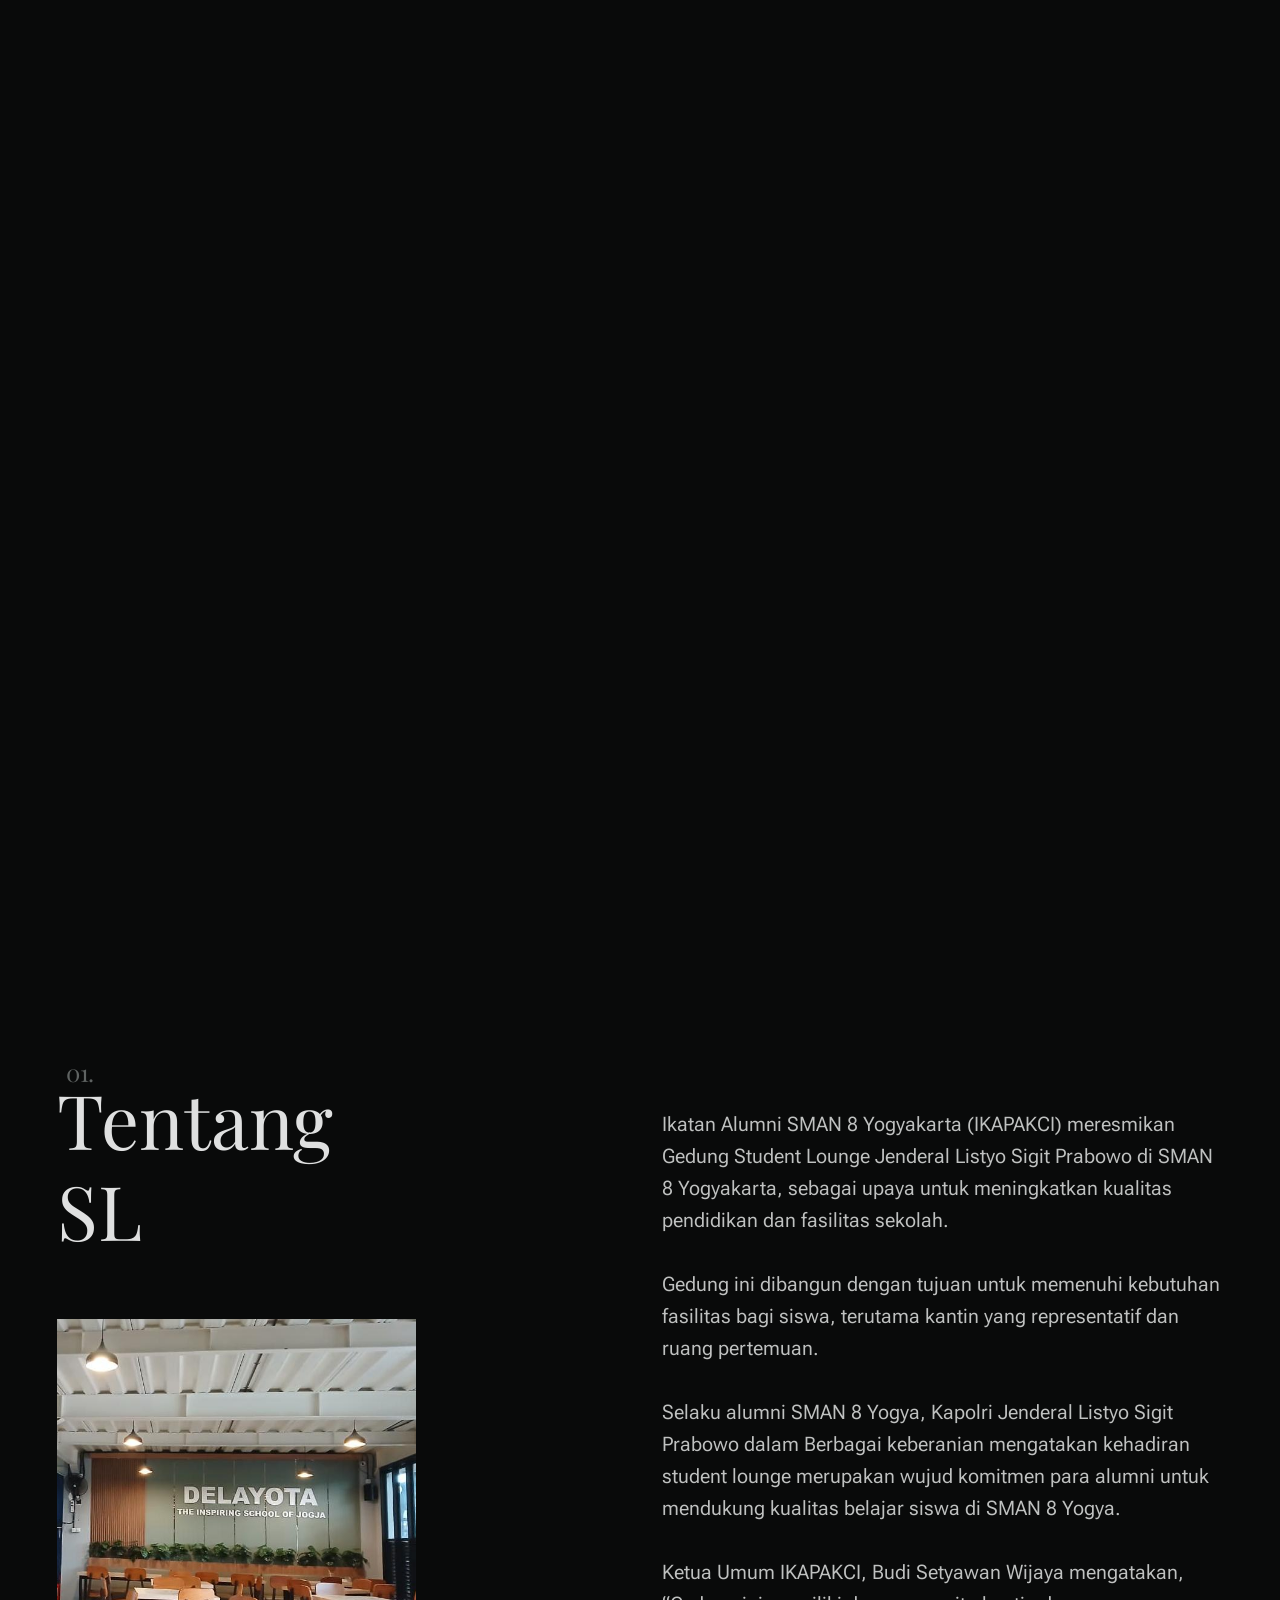
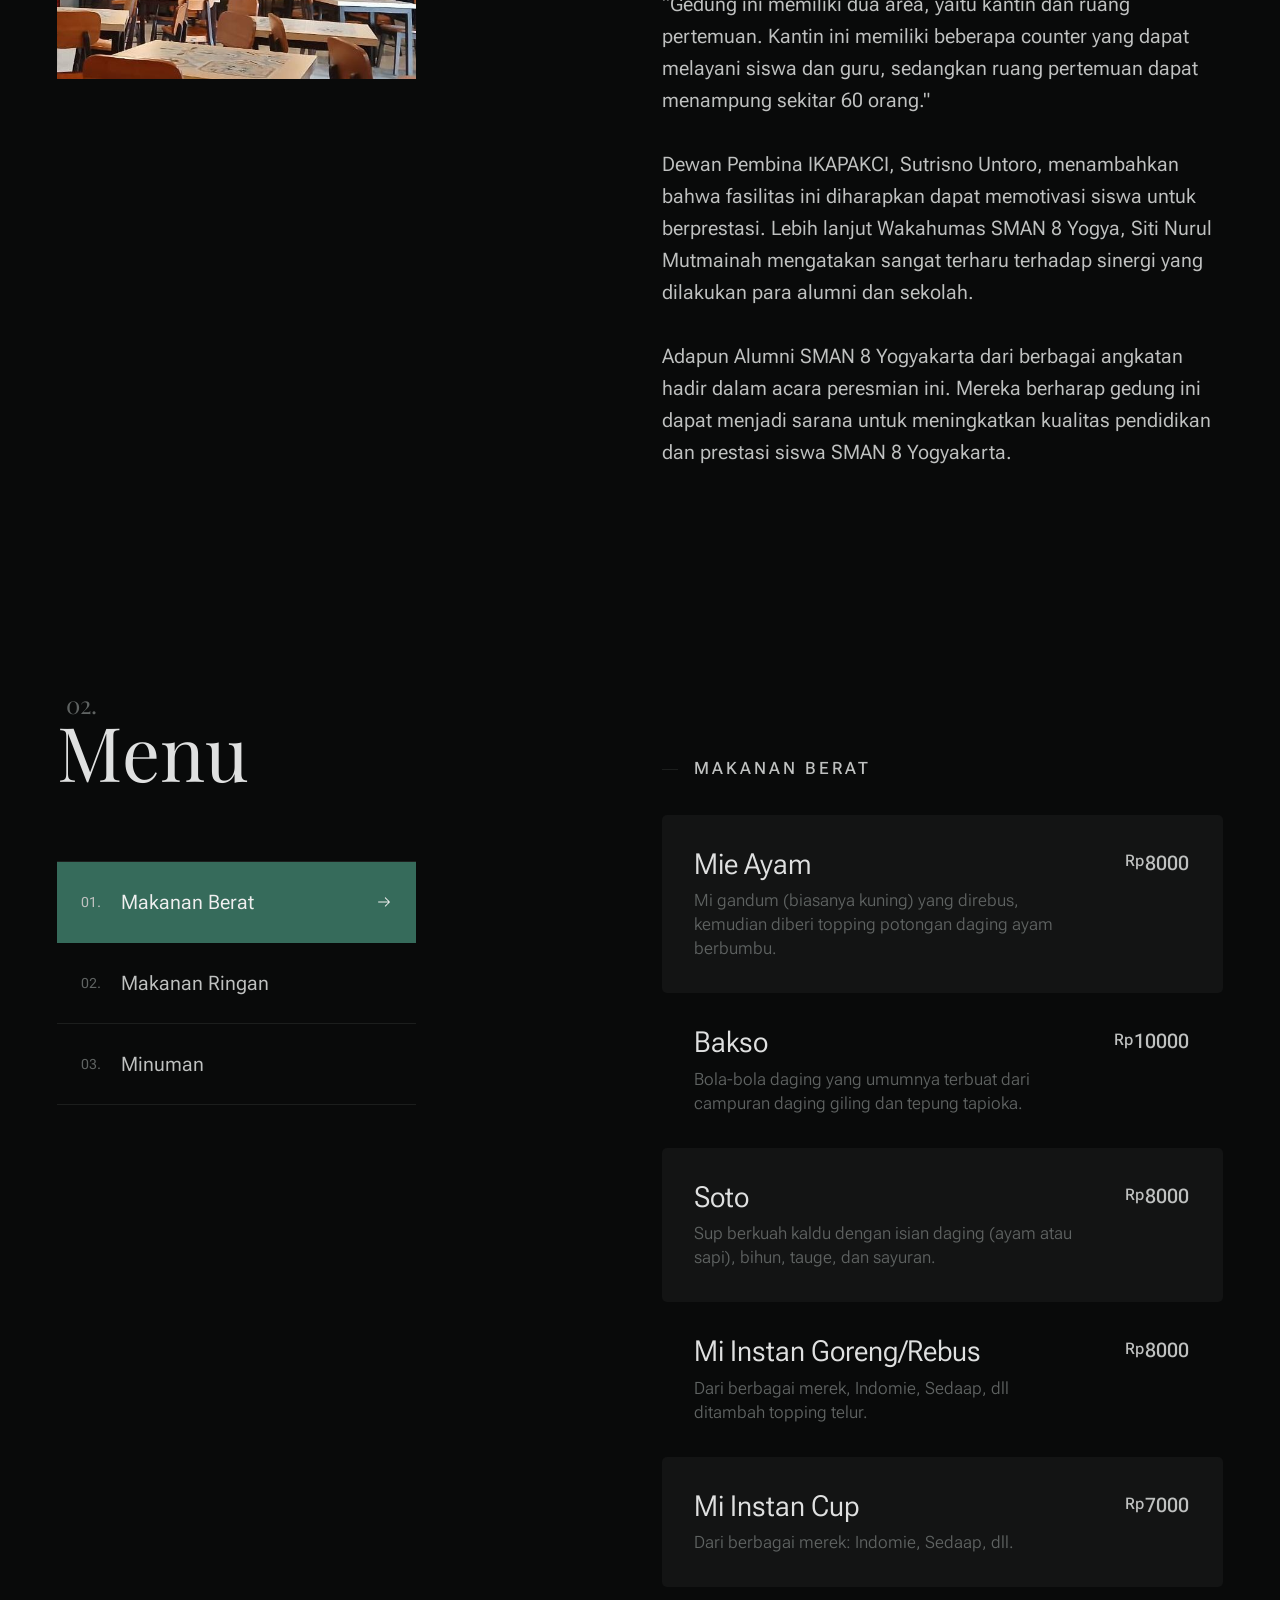
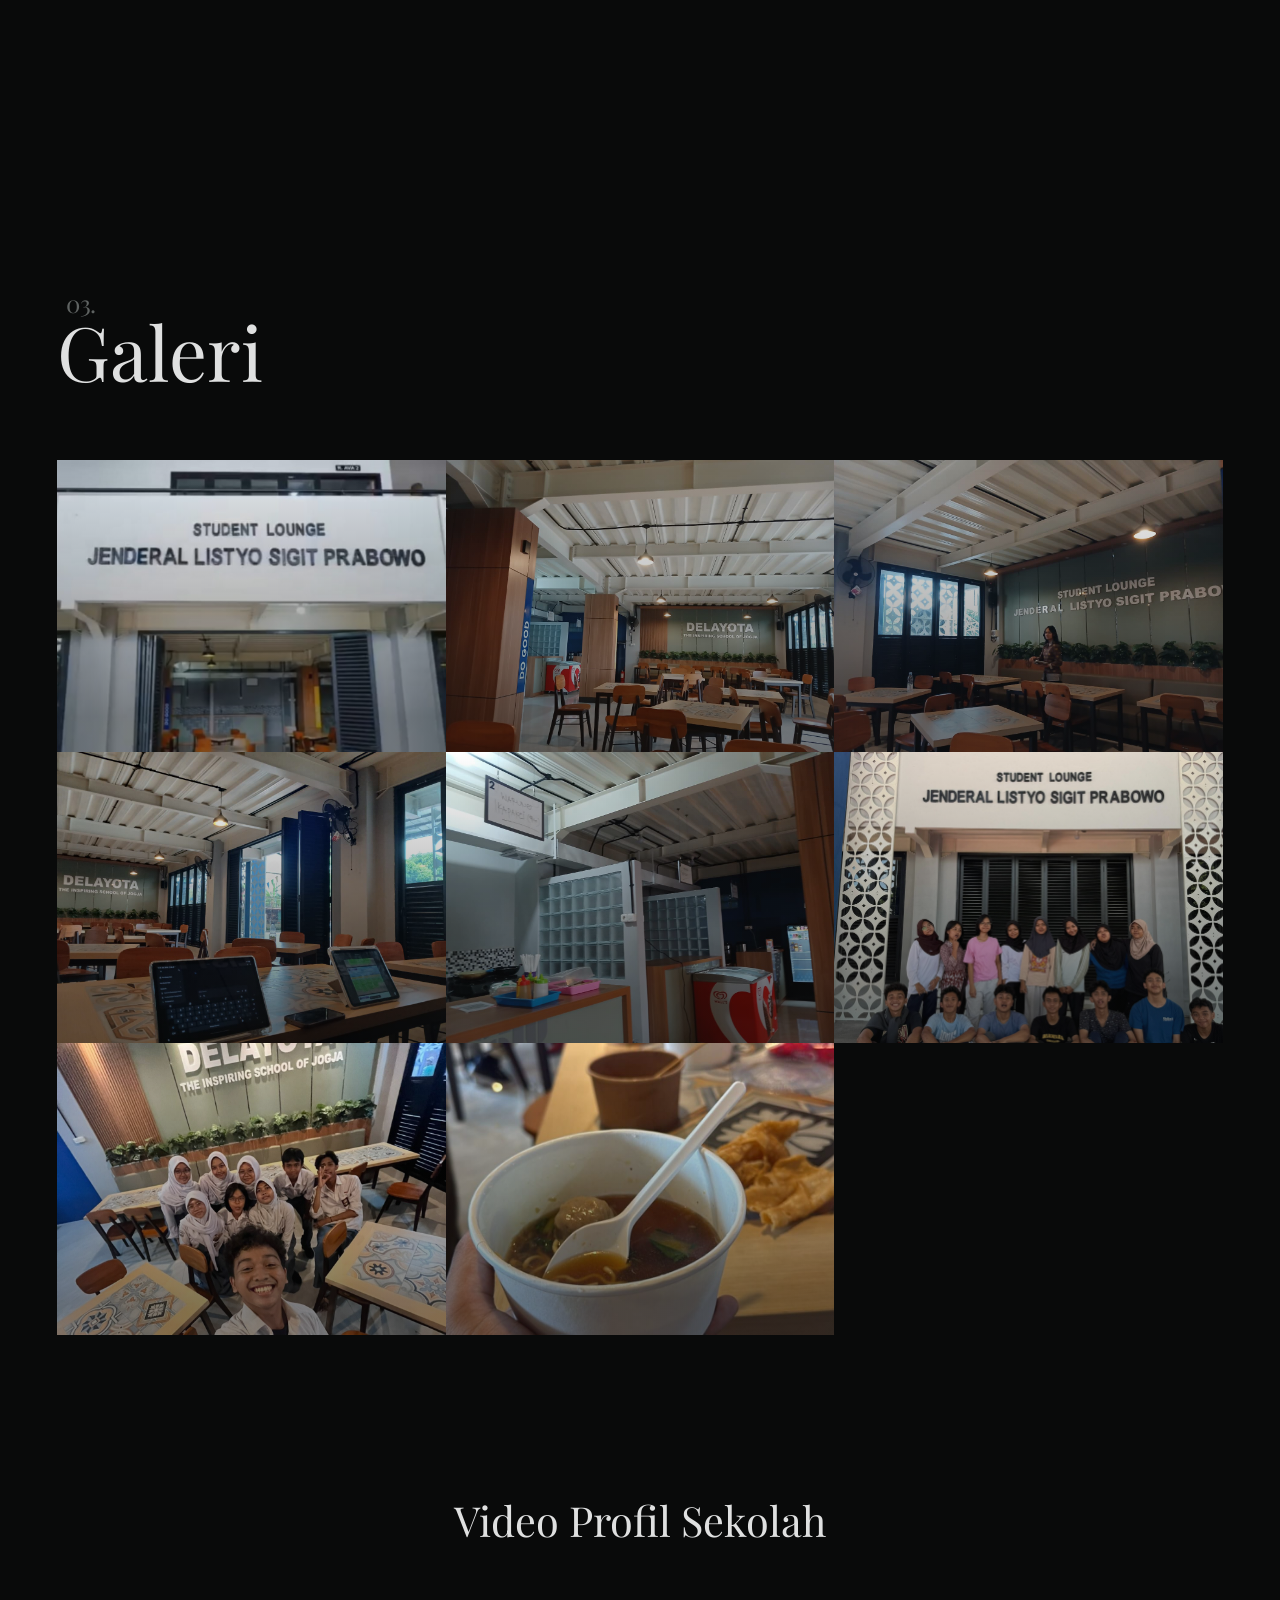
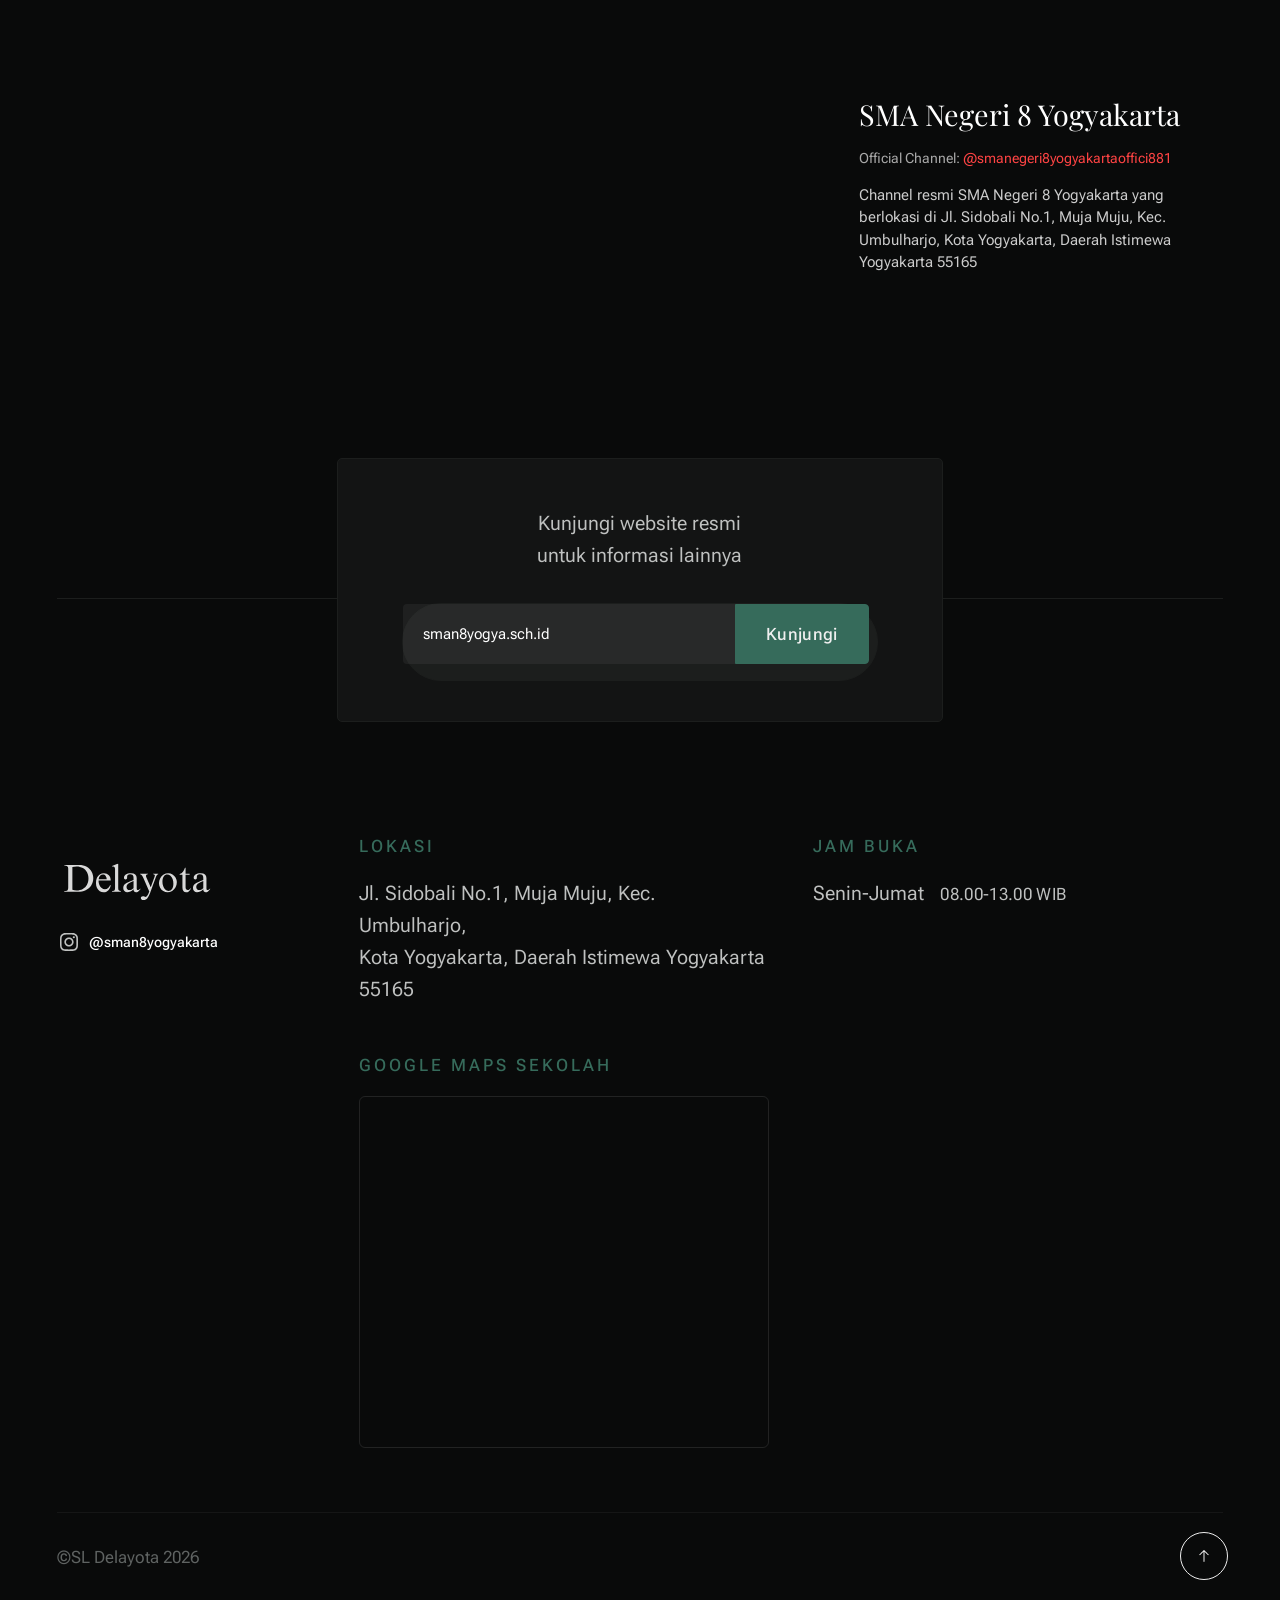
==== commit d6199058: "Update index.html" ====
--- a/index.html
+++ b/index.html
@@ -583,6 +583,14 @@
                             Kota Yogyakarta, Daerah Istimewa Yogyakarta 55165
                         </p>
                     </div>
+
+                    
+                    <div class="grid-cols__column footer-block">                   
+                        <h6>Jam Buka</h6>
+                        <ul class="opening-hours">
+                            <li><span class="opening-hours__days">Senin-Jumat</span><span class="opening-hours__time">08.00-13.00 WIB</span></li>
+                        </ul> 
+                    </div>  
                     
                     <div class="grid-cols__column footer-block">     
                         <h6>Google Maps Sekolah</h6>
@@ -594,13 +602,7 @@
                             </div>
                             </a>
                     </div>
-                    
-                    <div class="grid-cols__column footer-block">                   
-                        <h6>Jam Buka</h6>
-                        <ul class="opening-hours">
-                            <li><span class="opening-hours__days">Senin-Jumat</span><span class="opening-hours__time">08.00-13.00 WIB</span></li>
-                        </ul> 
-                    </div>  
+                
 
                 </div> <!-- s-footer__main-end -->                  
 
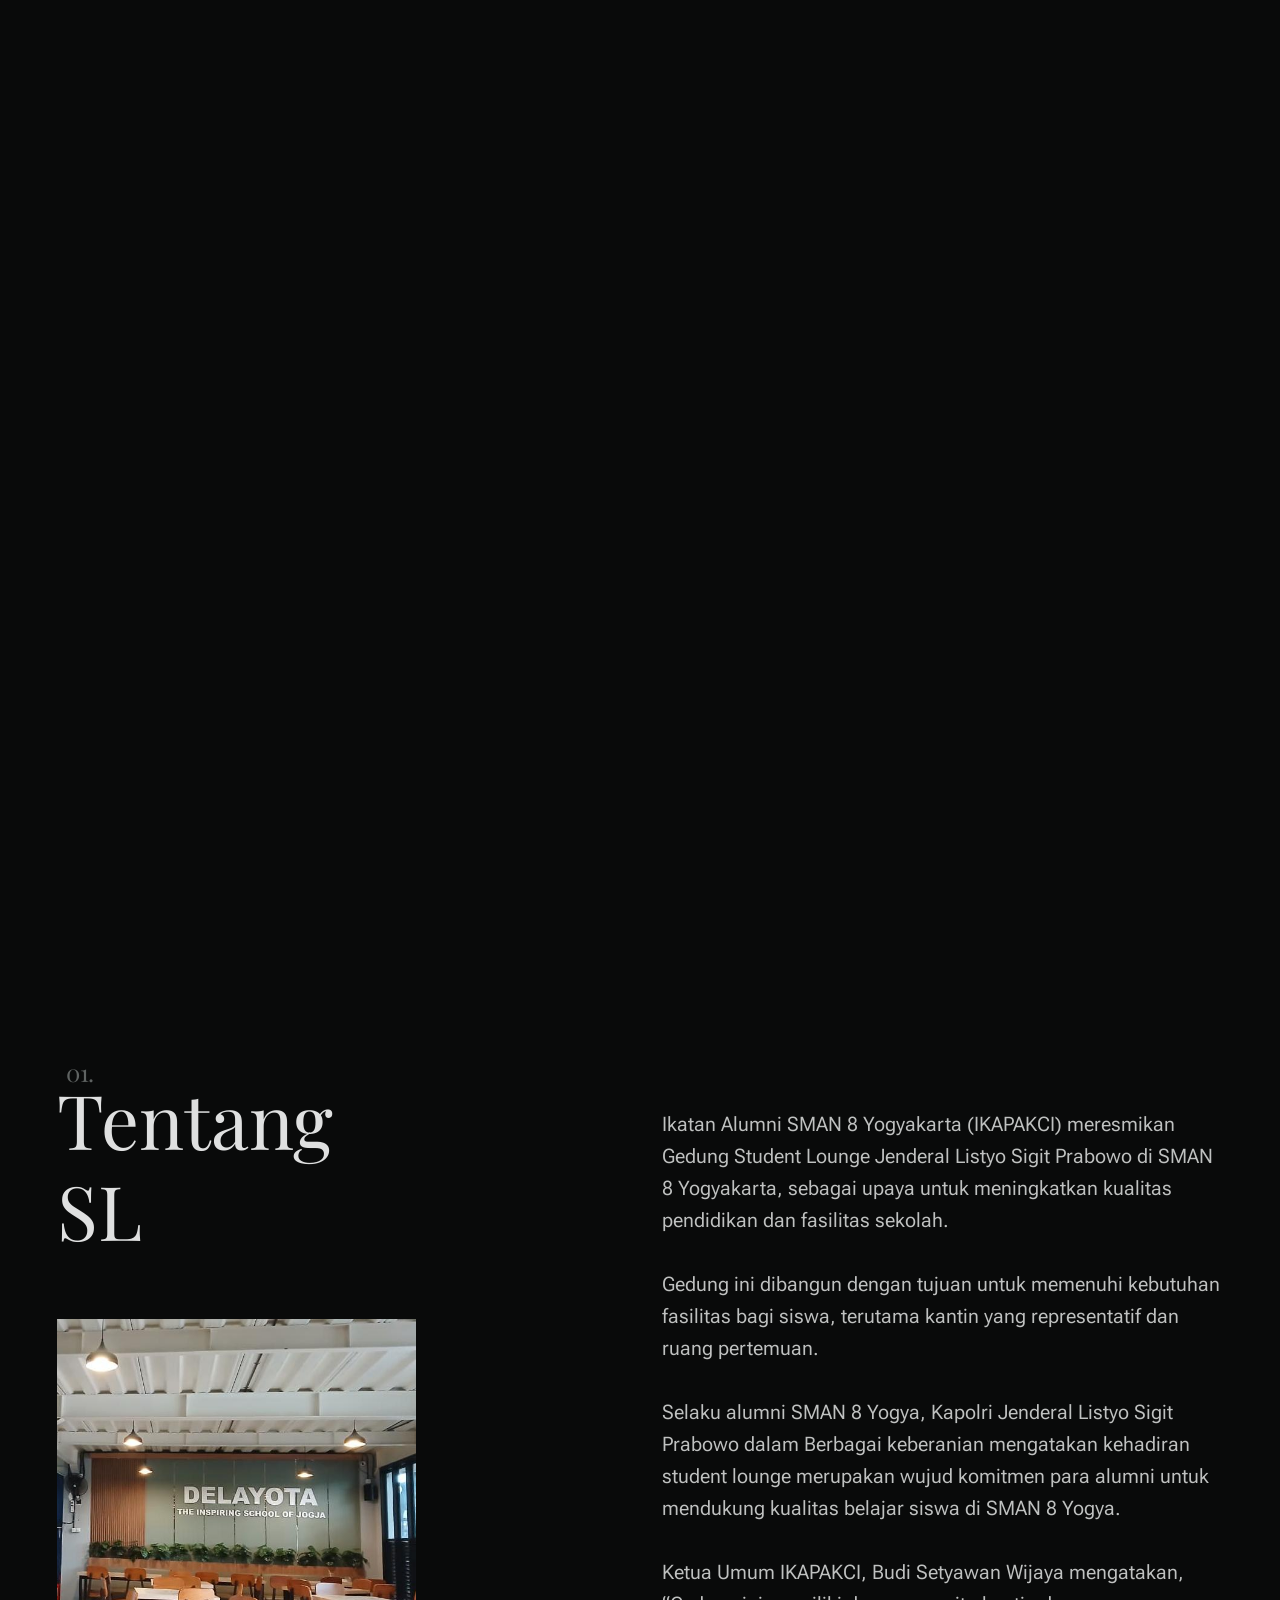
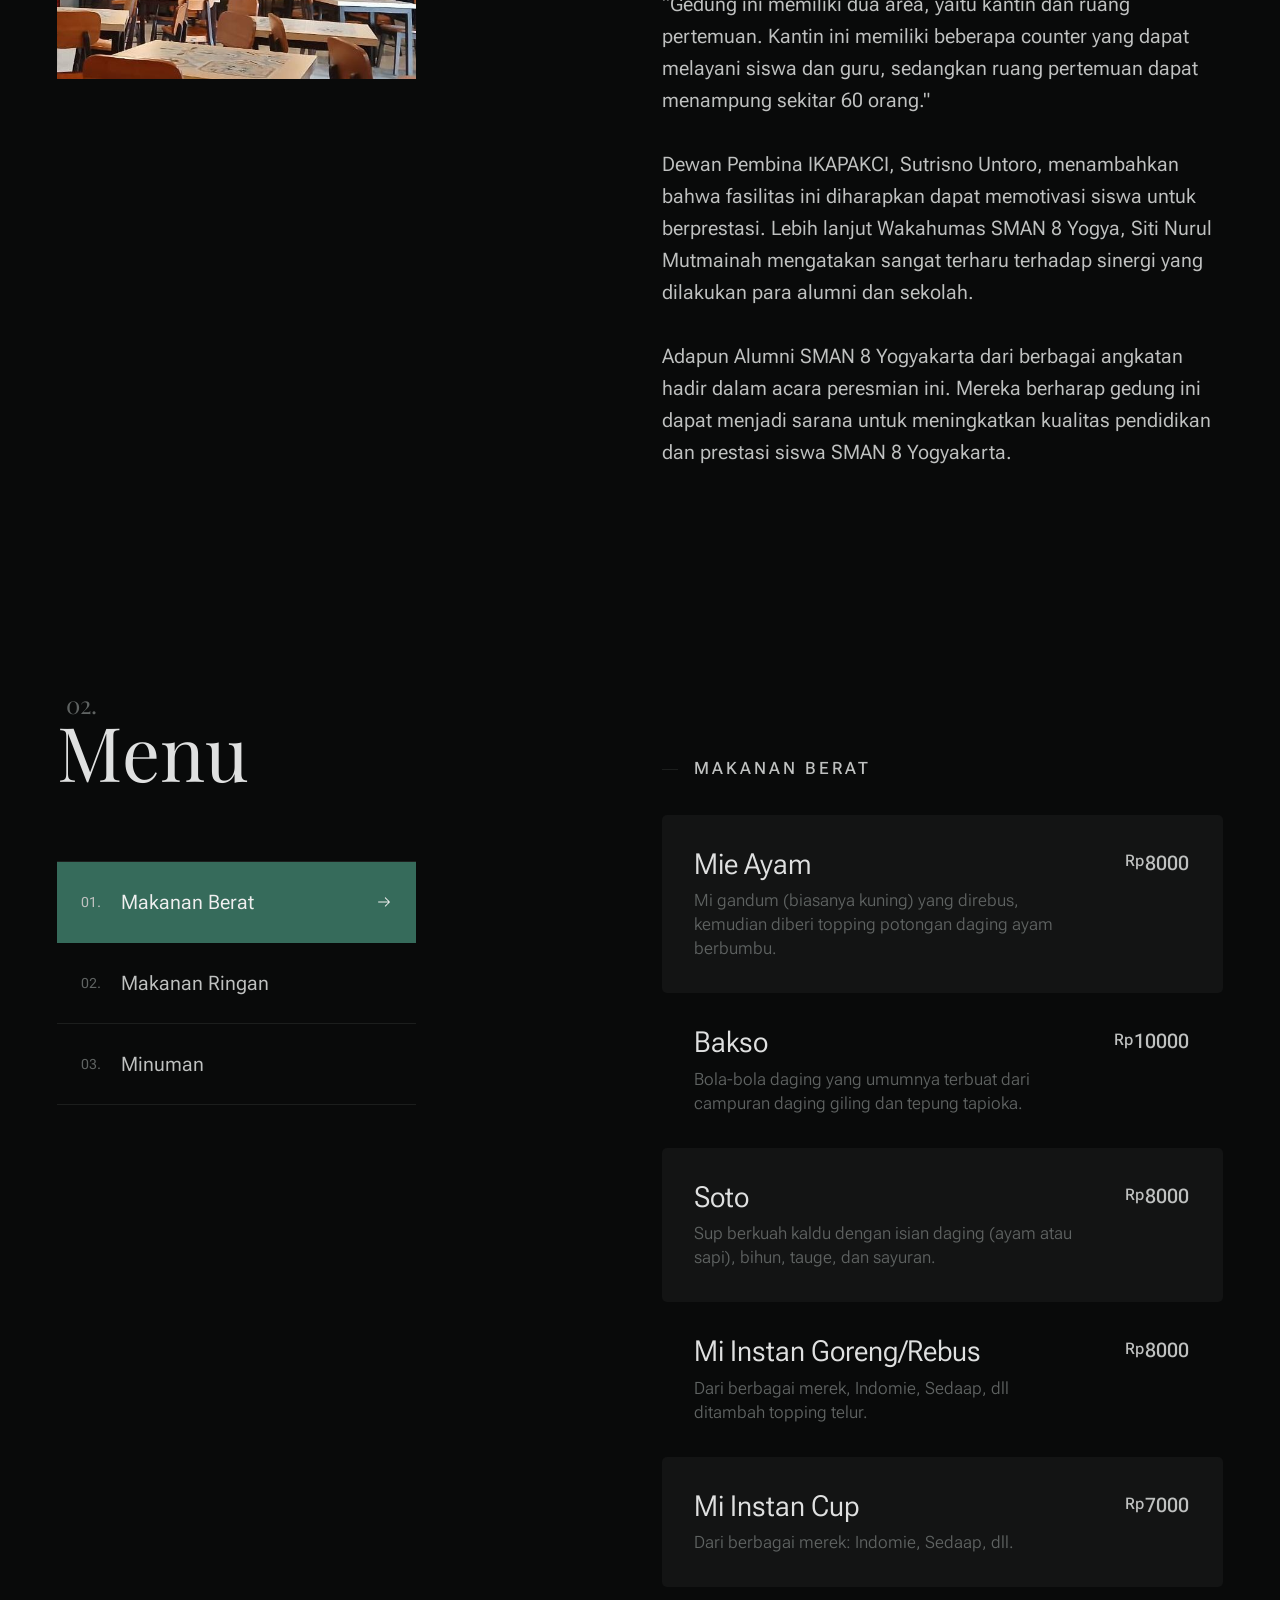
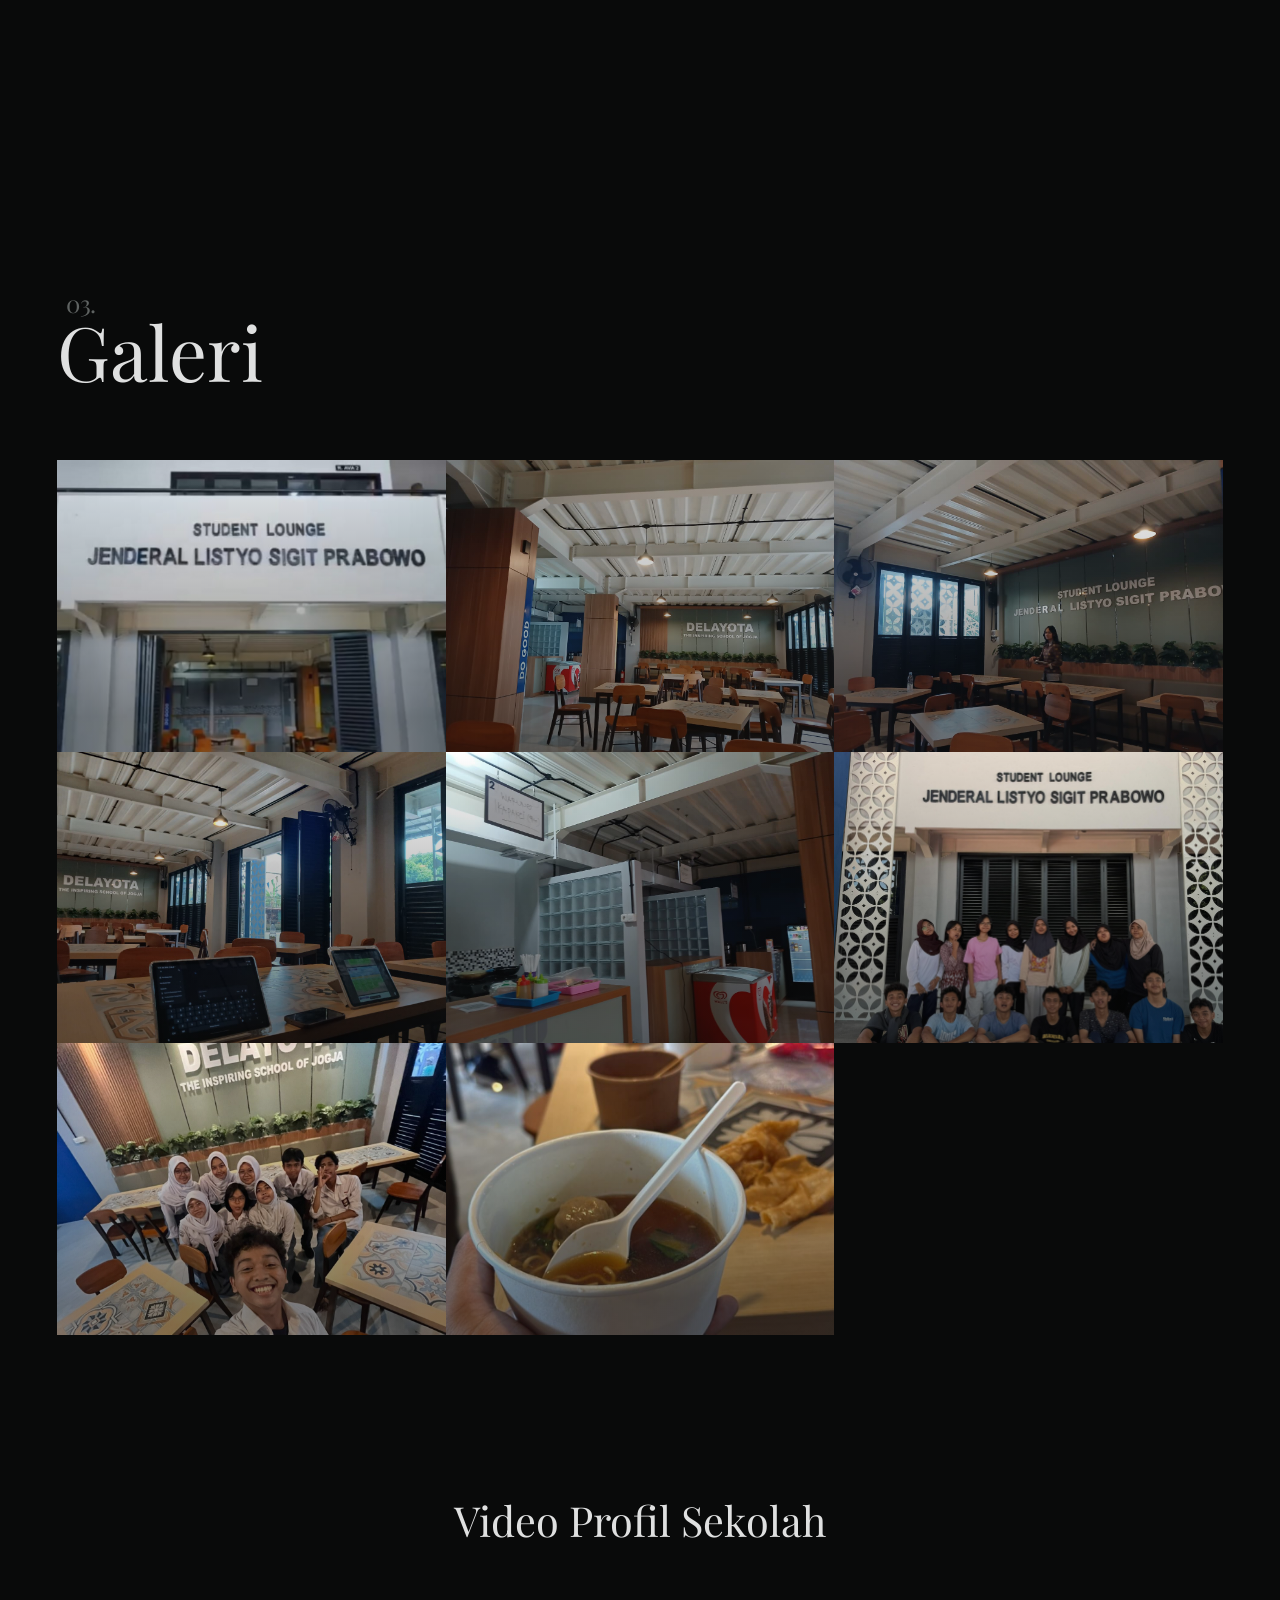
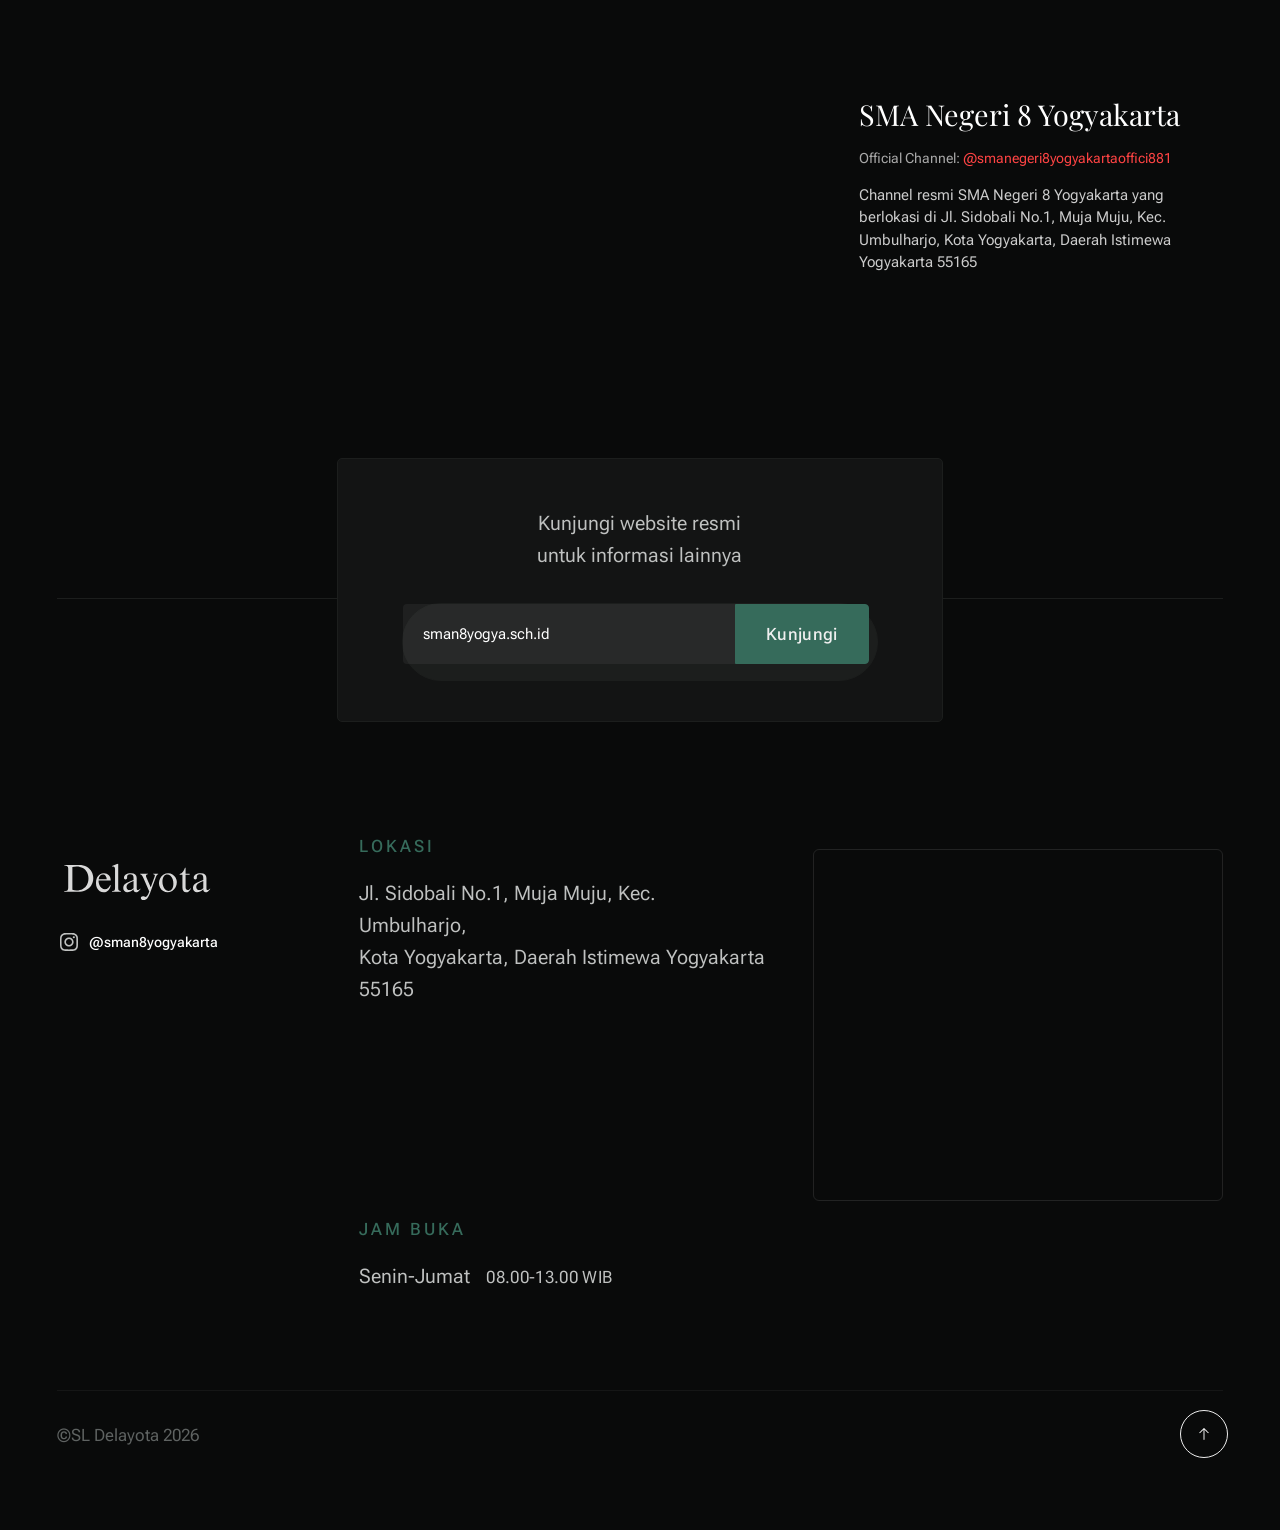
==== commit 64c651ac: "Update index.html" ====
--- a/index.html
+++ b/index.html
@@ -503,7 +503,7 @@
                 <div class="row s-testimonials__content" style="display: flex; flex-wrap: wrap; gap: 30px; align-items: center;">
                     <div class="column" style="flex: 2; min-width: 320px;">
                         <div style="position: relative; width: 100%; aspect-ratio: 16/9;">
-                            <iframe width="560" height="315" src="https://www.youtube.com/embed/8gsAJrevSaI?si=TWC7u9HBBA39AtYv" title="YouTube video player" frameborder="0" allow="accelerometer; autoplay; clipboard-write; encrypted-media; gyroscope; picture-in-picture; web-share" referrerpolicy="strict-origin-when-cross-origin" allowfullscreen></iframe>
+                            <iframe width="650" height="360" src="https://www.youtube.com/embed/8gsAJrevSaI?si=TWC7u9HBBA39AtYv" title="YouTube video player" frameborder="0" allow="accelerometer; autoplay; clipboard-write; encrypted-media; gyroscope; picture-in-picture; web-share" referrerpolicy="strict-origin-when-cross-origin" allowfullscreen></iframe>
                         </div>
                     </div>
                     
@@ -583,27 +583,25 @@
                             Kota Yogyakarta, Daerah Istimewa Yogyakarta 55165
                         </p>
                     </div>
-
                     
+                    <div class="grid-cols__column footer-block">     
+                            <a href="https://maps.app.goo.gl/7jNK9bhNVYyXQAcx8" target="_blank" style="display: block; text-decoration: none;">
+                            <div class="footer-map-wrap" style="width: 100%; margin-top: 15px; border-radius: 6px; overflow: hidden; border: 1px solid rgba(255, 255, 255, 0.1); pointer-events: none;">
+                        
+                                    <iframe src="https://www.google.com/maps/embed?pb=!1m18!1m12!1m3!1d3952.8966682503406!2d110.39508458736545!3d-7.8007635641029625!2m3!1f0!2f0!3f0!3m2!1i1024!2i768!4f13.1!3m3!1m2!1s0x2e7a57669d43fe55%3A0x75fae1bb400d4da5!2sSMA%20Negeri%208%20Yogyakarta!5e0!3m2!1sen!2sid!4v1780292453970!5m2!1sen!2sid" width="100%" height="350" style="border:0; display: block;" allowfullscreen="" loading="lazy" referrerpolicy="no-referrer-when-downgrade"></iframe>
+                
+                            </div>
+                            </a>
+                    </div>
+
+                     
                     <div class="grid-cols__column footer-block">                   
                         <h6>Jam Buka</h6>
                         <ul class="opening-hours">
                             <li><span class="opening-hours__days">Senin-Jumat</span><span class="opening-hours__time">08.00-13.00 WIB</span></li>
                         </ul> 
                     </div>  
-                    
-                    <div class="grid-cols__column footer-block">     
-                        <h6>Google Maps Sekolah</h6>
-                            <a href="https://maps.app.goo.gl/7jNK9bhNVYyXQAcx8" target="_blank" style="display: block; text-decoration: none;">
-                            <div class="footer-map-wrap" style="width: 100%; margin-top: 15px; border-radius: 6px; overflow: hidden; border: 1px solid rgba(255, 255, 255, 0.1); pointer-events: none;">
-                        
-                                    <iframe src="https://www.google.com/maps/embed?pb=!1m18!1m12!1m3!1d3952.8966682503406!2d110.39508458736545!3d-7.8007635641029625!2m3!1f0!2f0!3f0!3m2!1i1024!2i768!4f13.1!3m3!1m2!1s0x2e7a57669d43fe55%3A0x75fae1bb400d4da5!2sSMA%20Negeri%208%20Yogyakarta!5e0!3m2!1sen!2sid!4v1780292453970!5m2!1sen!2sid" width="100%" height="350" style="border:0; display: block;" allowfullscreen="" loading="lazy" referrerpolicy="no-referrer-when-downgrade"></iframe>
-                
-                            </div>
-                            </a>
-                    </div>
-                
-
+                
                 </div> <!-- s-footer__main-end -->                  
 
             </div> <!-- end  s-footer__main-content -->                 
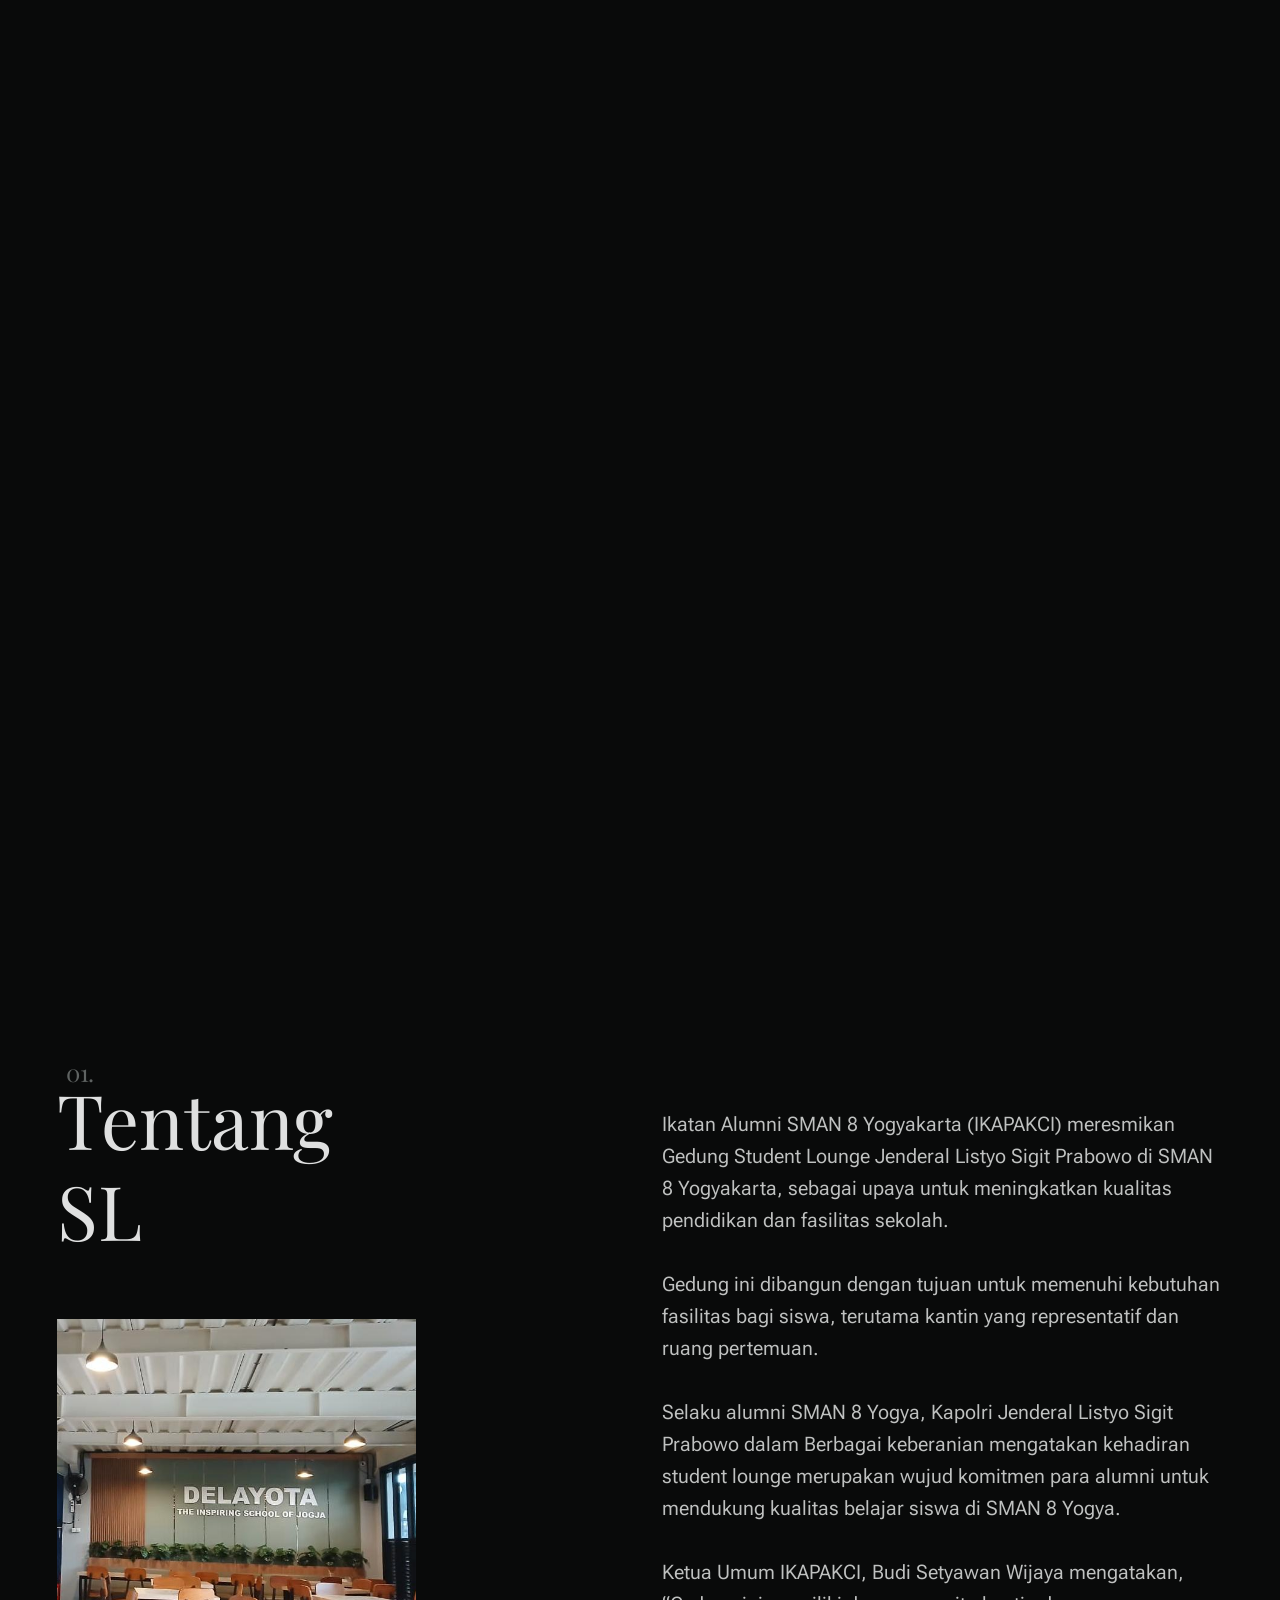
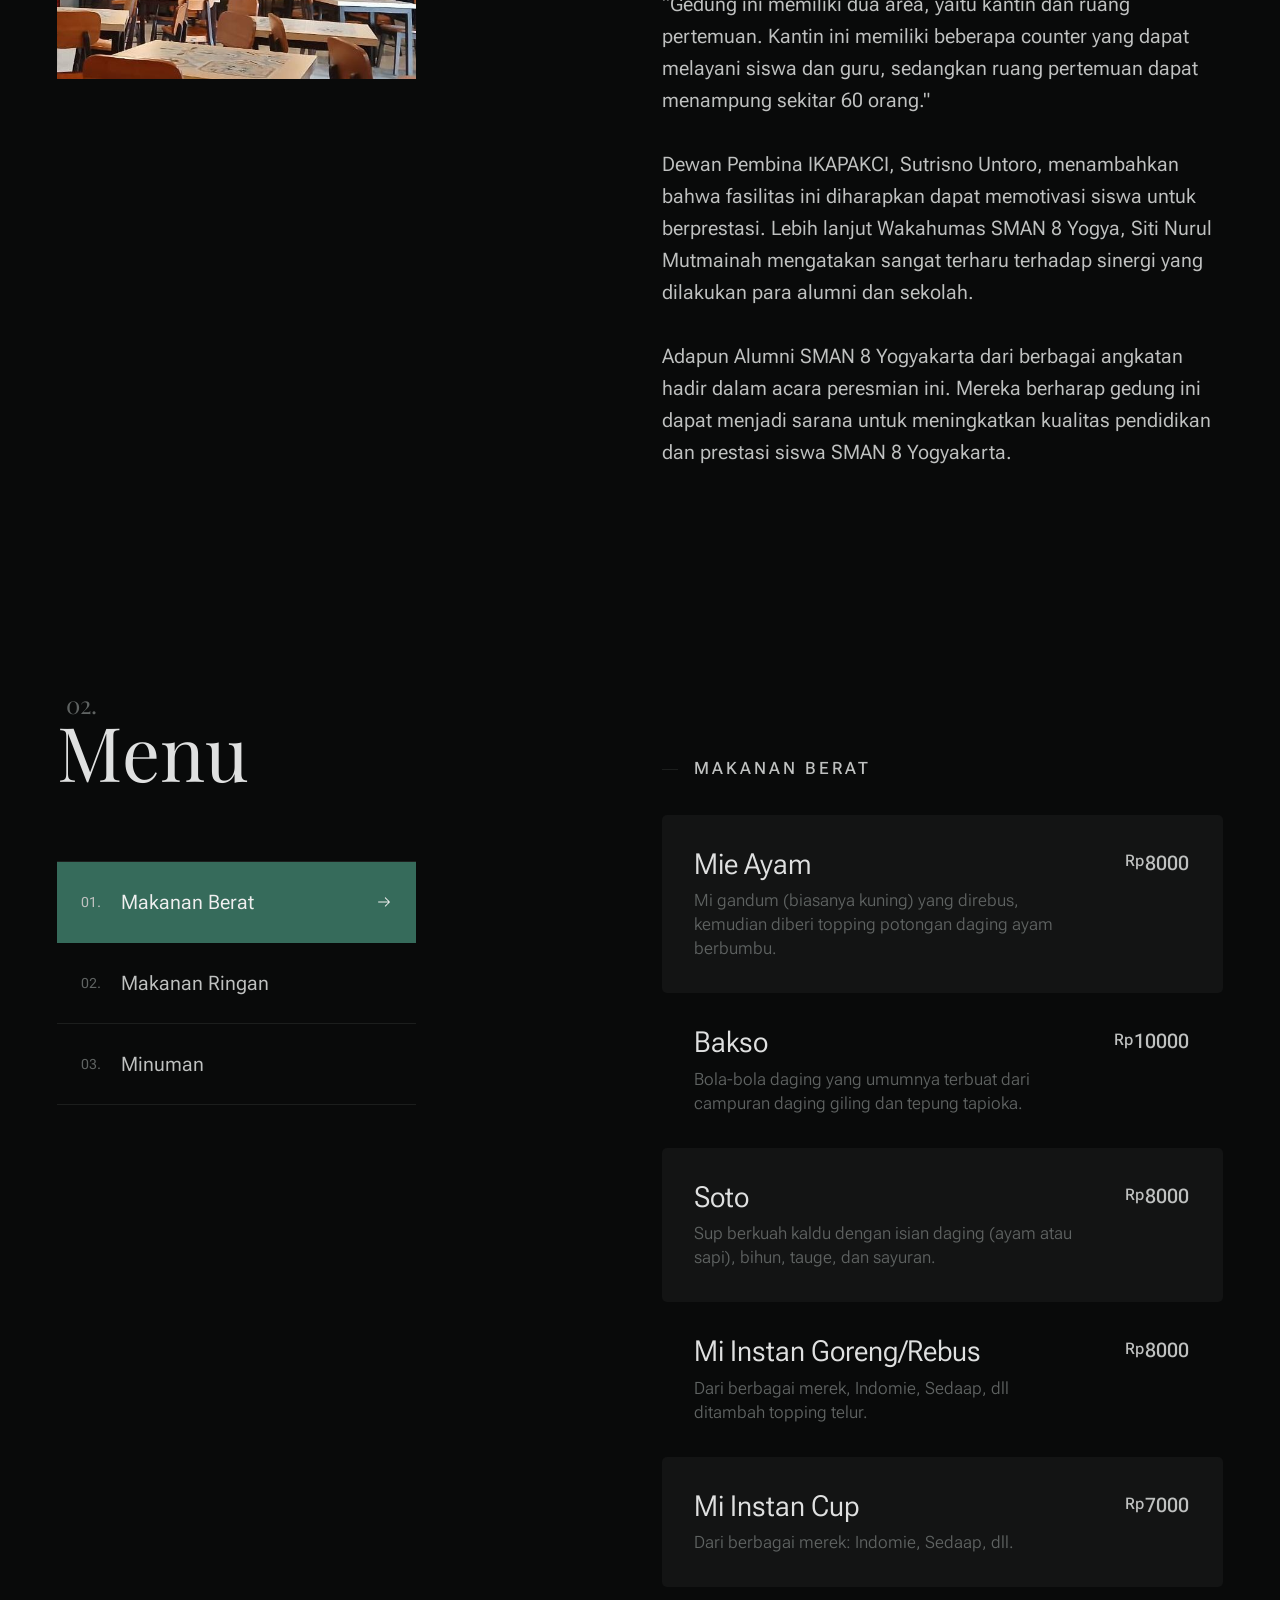
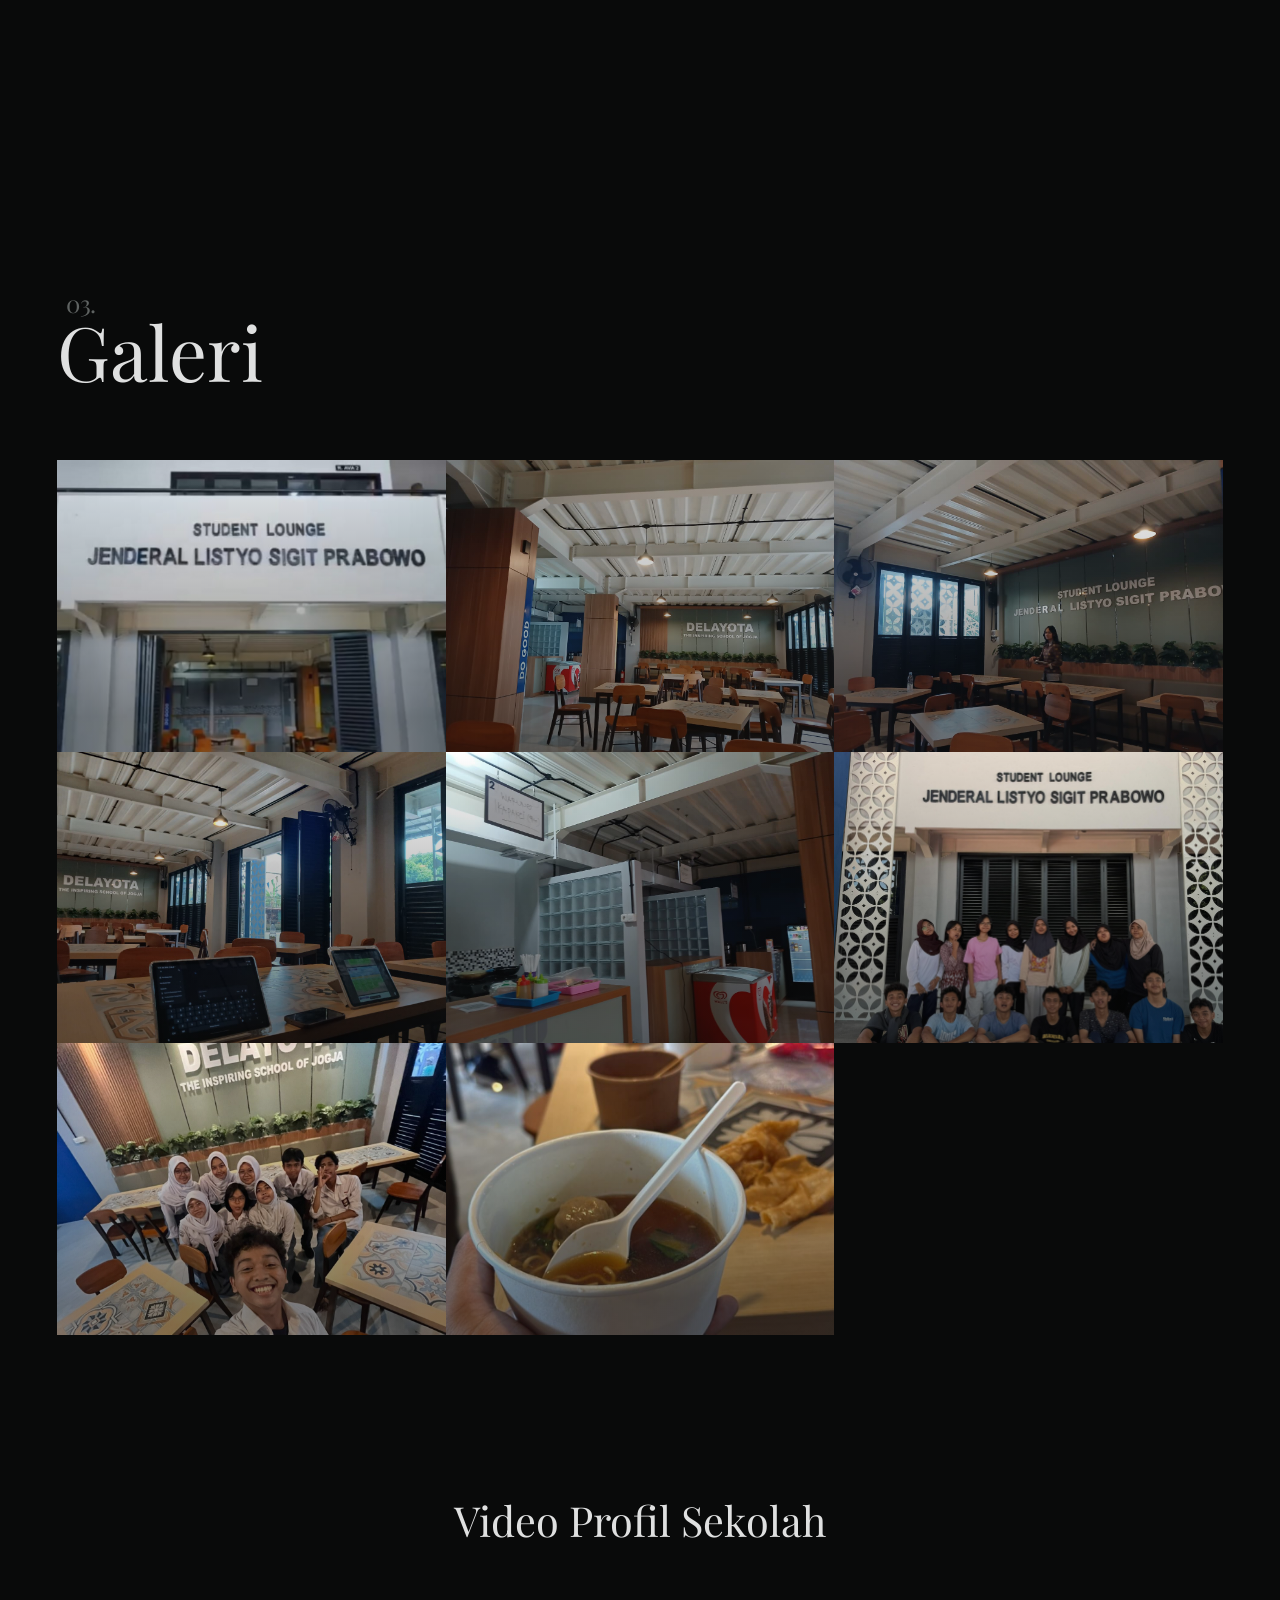
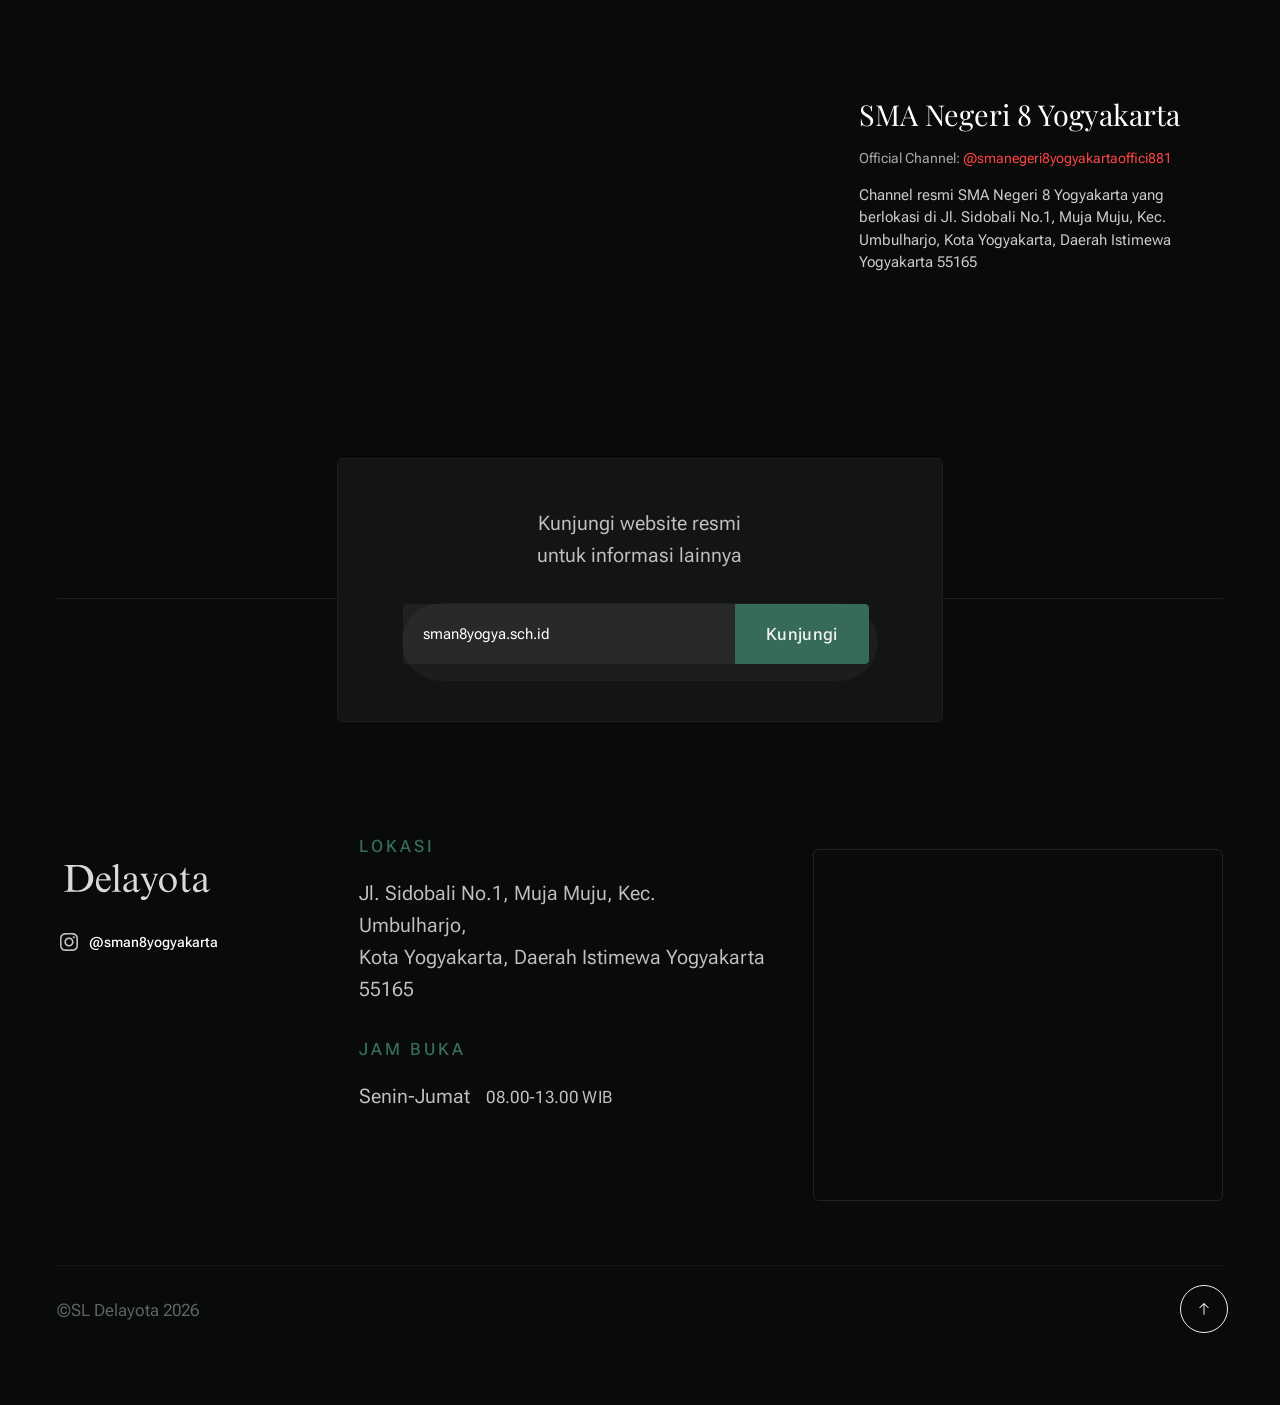
==== commit c3942873: "Update index.html" ====
--- a/index.html
+++ b/index.html
@@ -503,7 +503,7 @@
                 <div class="row s-testimonials__content" style="display: flex; flex-wrap: wrap; gap: 30px; align-items: center;">
                     <div class="column" style="flex: 2; min-width: 320px;">
                         <div style="position: relative; width: 100%; aspect-ratio: 16/9;">
-                            <iframe width="650" height="360" src="https://www.youtube.com/embed/8gsAJrevSaI?si=TWC7u9HBBA39AtYv" title="YouTube video player" frameborder="0" allow="accelerometer; autoplay; clipboard-write; encrypted-media; gyroscope; picture-in-picture; web-share" referrerpolicy="strict-origin-when-cross-origin" allowfullscreen></iframe>
+                            <iframe width="750" height="400" src="https://www.youtube.com/embed/8gsAJrevSaI?si=TWC7u9HBBA39AtYv" title="YouTube video player" frameborder="0" allow="accelerometer; autoplay; clipboard-write; encrypted-media; gyroscope; picture-in-picture; web-share" referrerpolicy="strict-origin-when-cross-origin" allowfullscreen></iframe>
                         </div>
                     </div>
                     
@@ -582,6 +582,12 @@
                         Jl. Sidobali No.1, Muja Muju, Kec. Umbulharjo,  <br>
                             Kota Yogyakarta, Daerah Istimewa Yogyakarta 55165
                         </p>
+                        <div class="grid-cols__column footer-block">                   
+                            <h6>Jam Buka</h6>
+                            <ul class="opening-hours">
+                                <li><span class="opening-hours__days">Senin-Jumat</span><span class="opening-hours__time">08.00-13.00 WIB</span></li>
+                            </ul> 
+                        </div>  
                     </div>
                     
                     <div class="grid-cols__column footer-block">     
@@ -593,14 +599,6 @@
                             </div>
                             </a>
                     </div>
-
-                     
-                    <div class="grid-cols__column footer-block">                   
-                        <h6>Jam Buka</h6>
-                        <ul class="opening-hours">
-                            <li><span class="opening-hours__days">Senin-Jumat</span><span class="opening-hours__time">08.00-13.00 WIB</span></li>
-                        </ul> 
-                    </div>  
                 
                 </div> <!-- s-footer__main-end -->                  
 
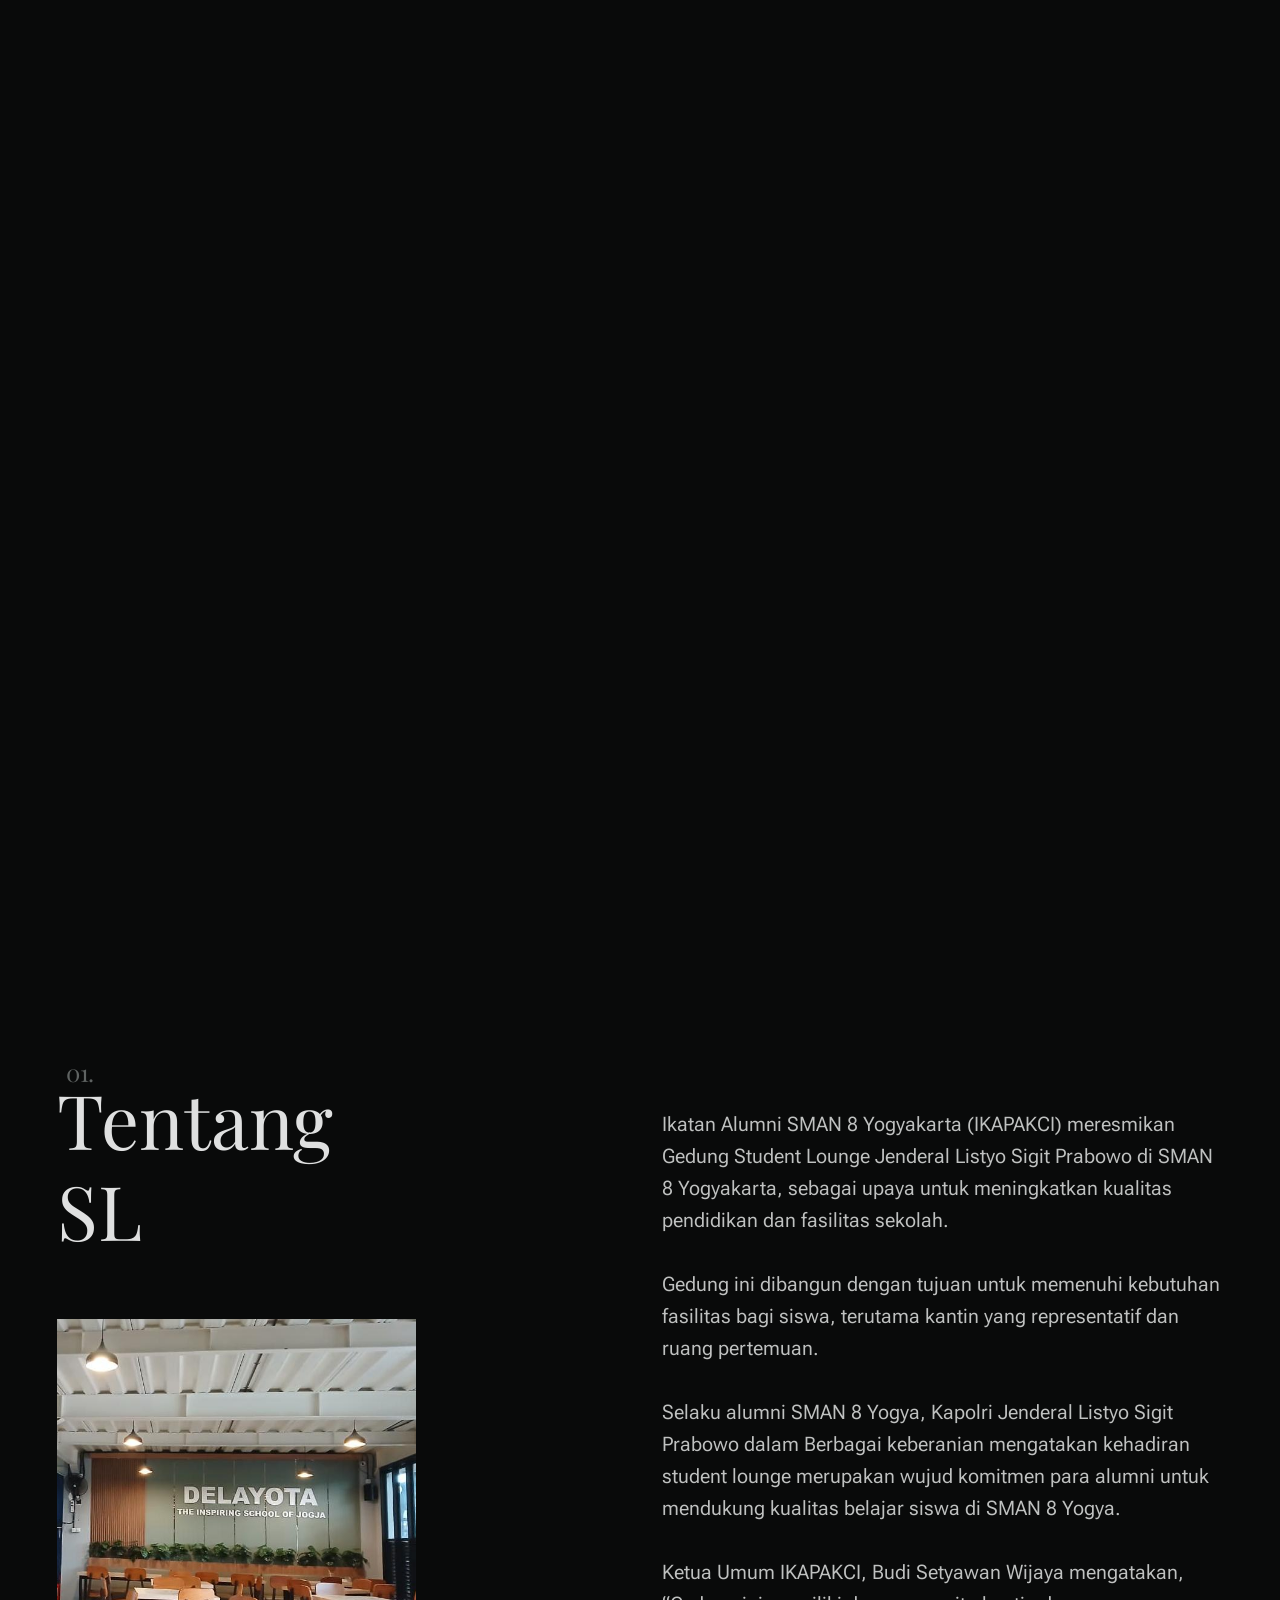
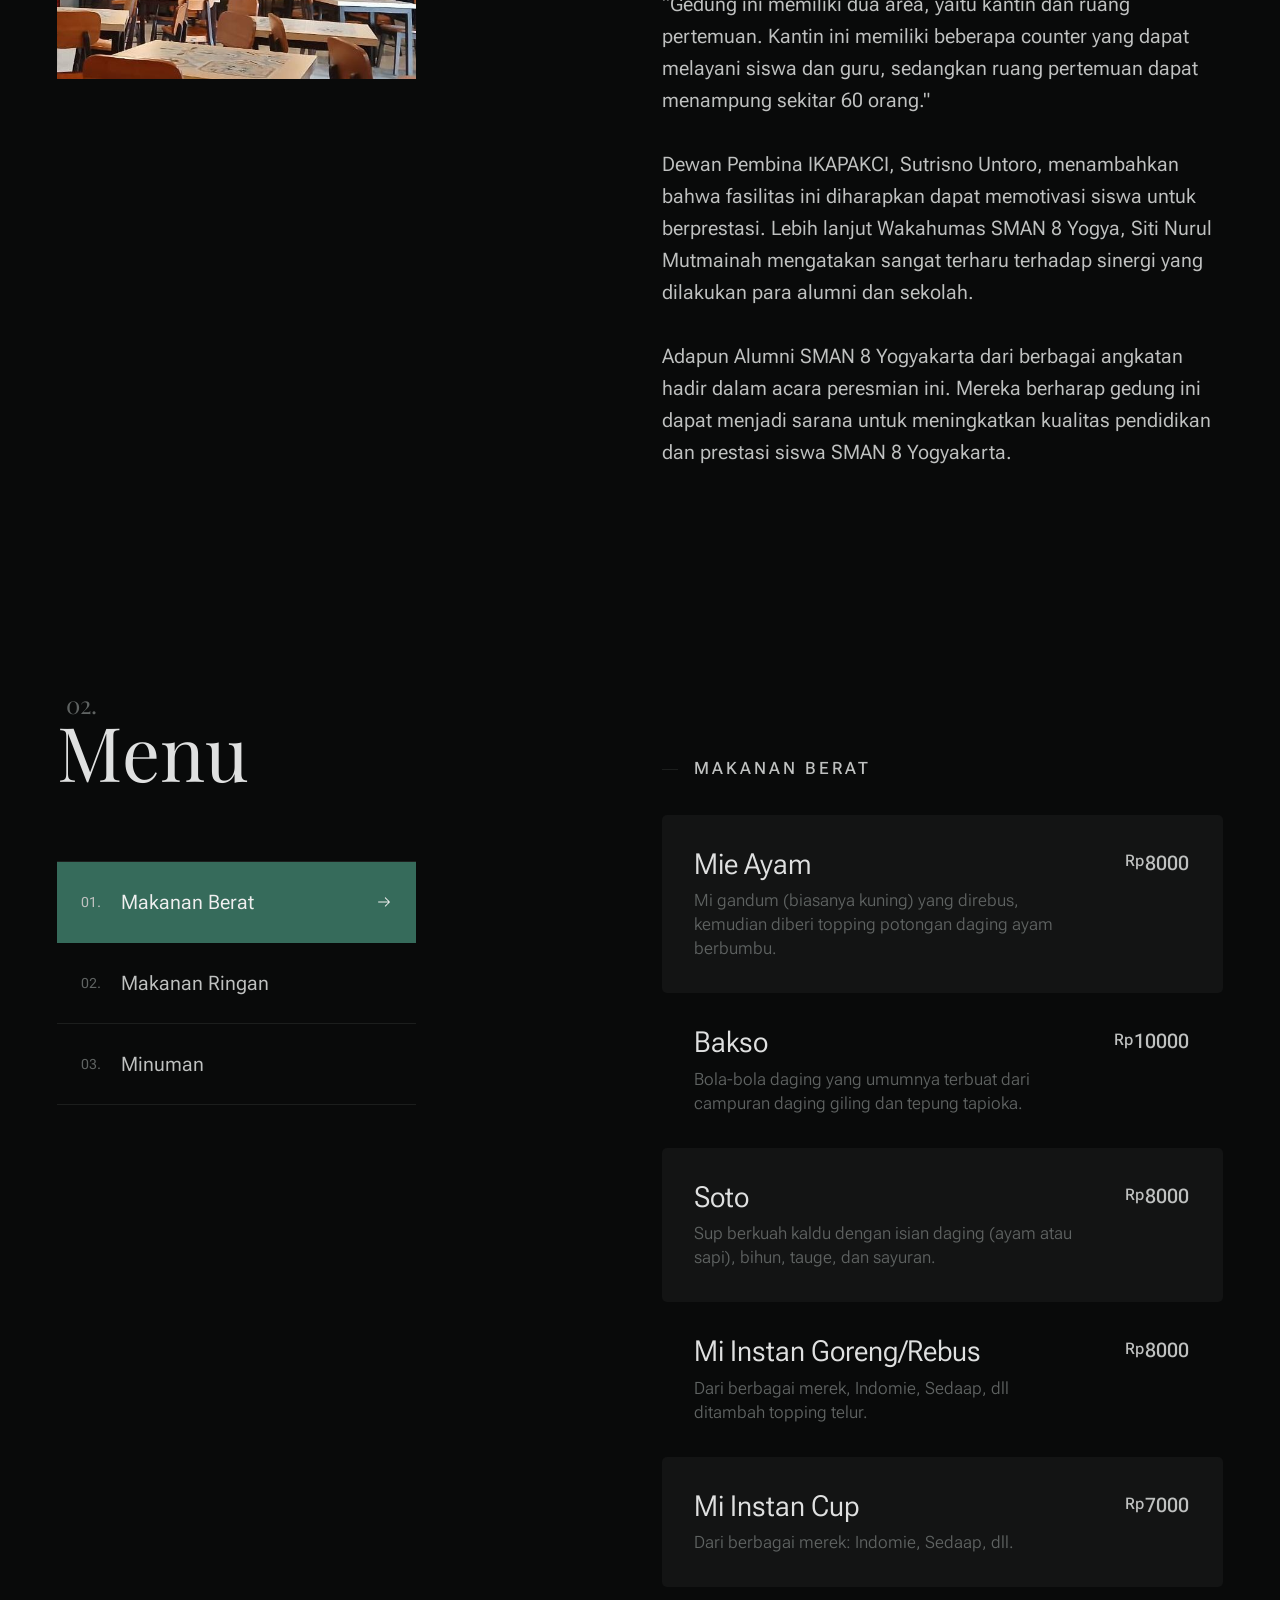
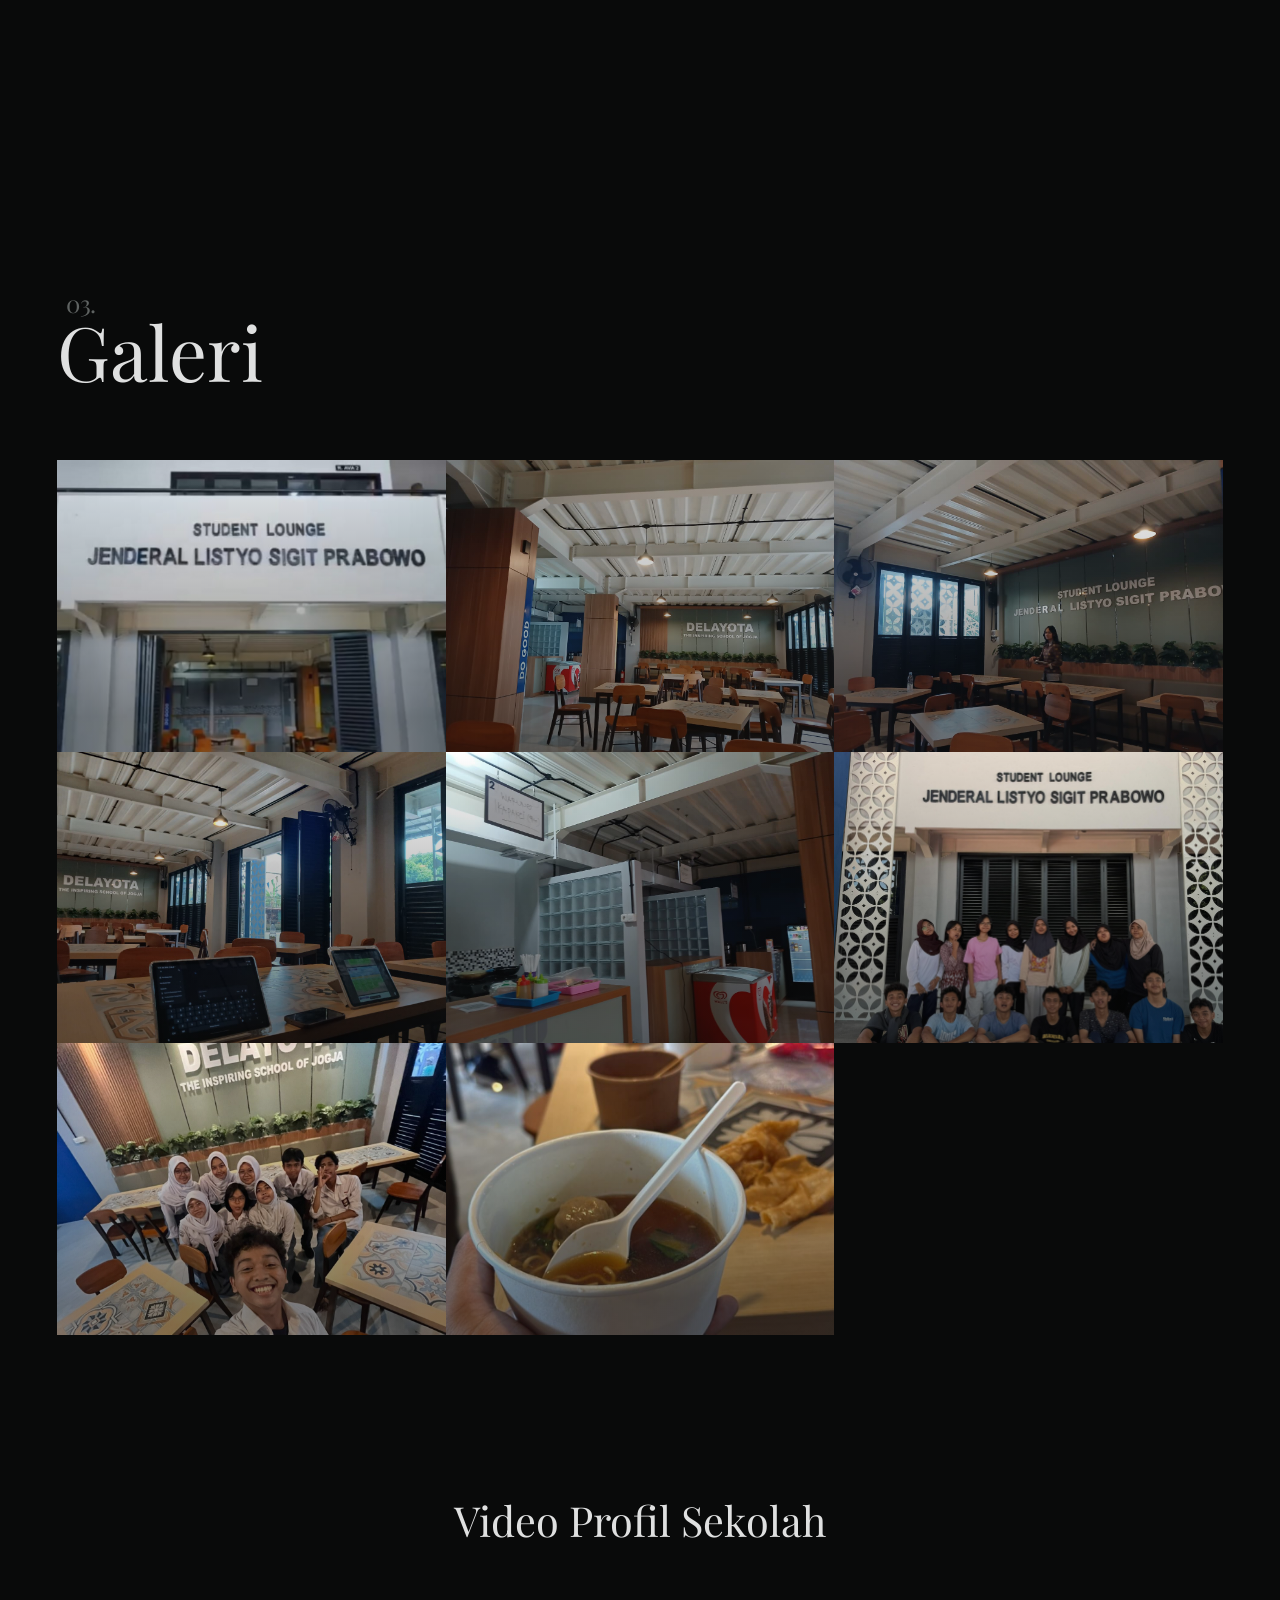
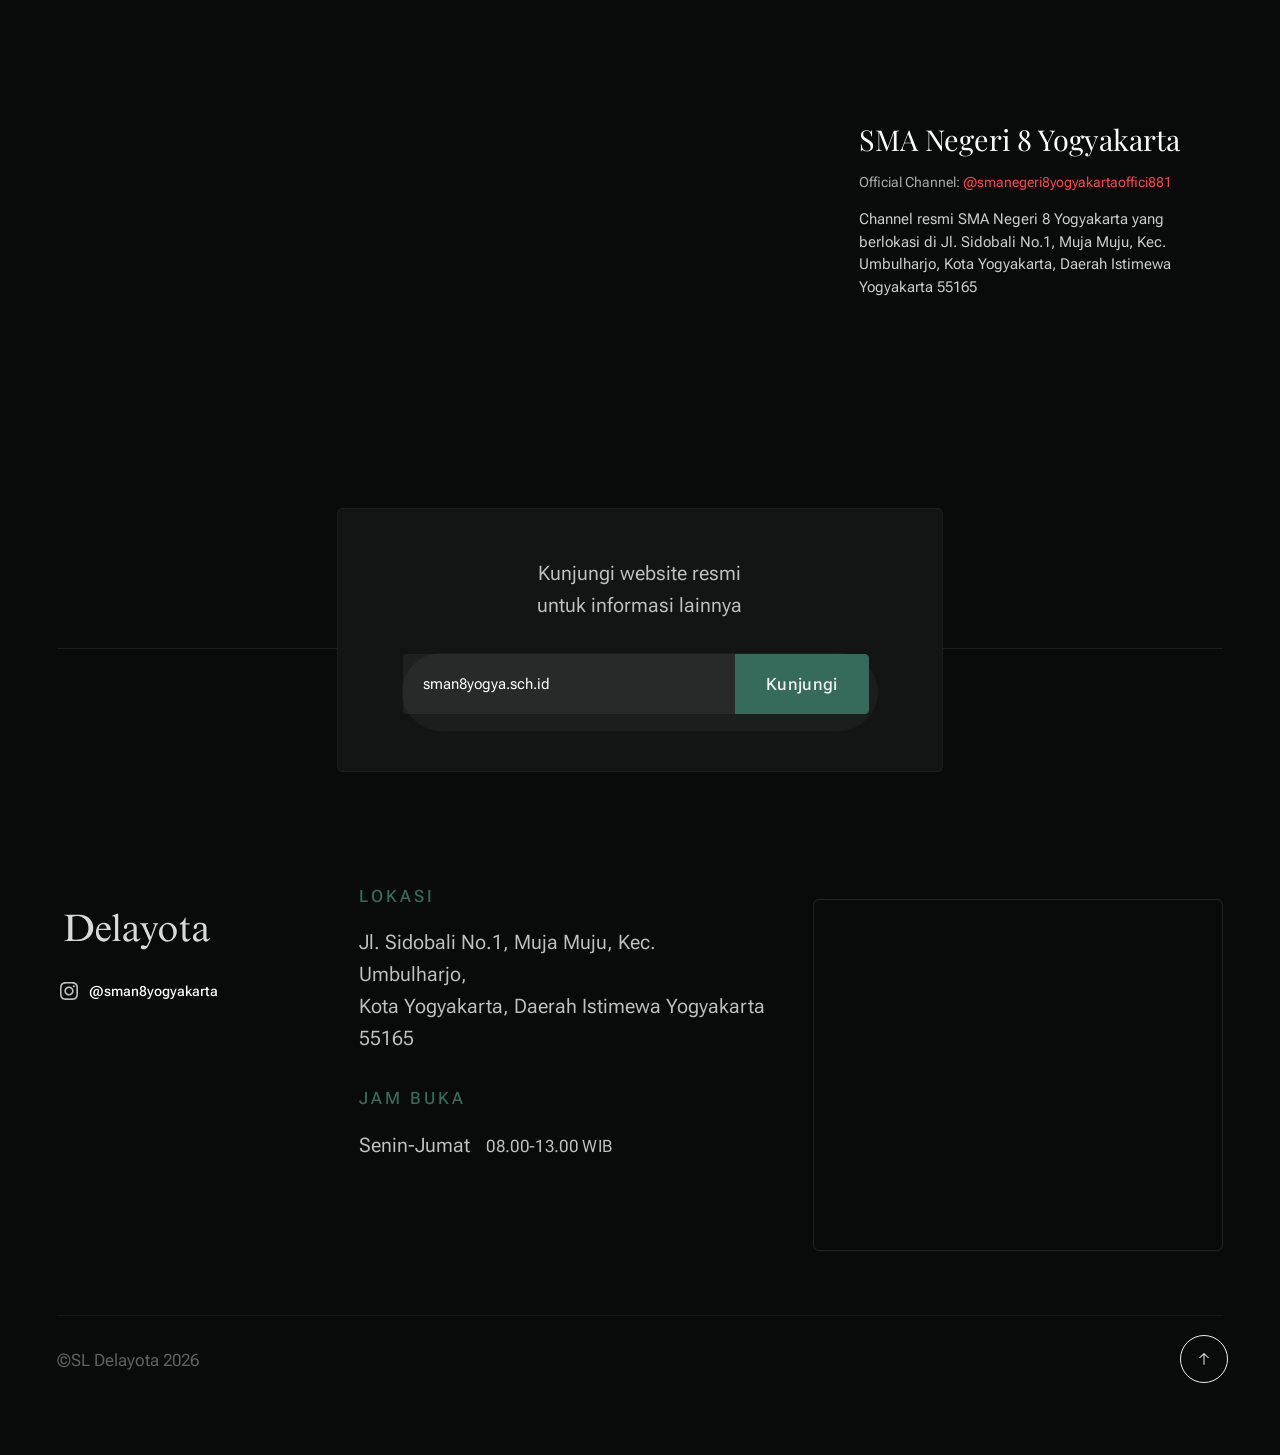
==== commit 893fe6fd: "Update index.html" ====
--- a/index.html
+++ b/index.html
@@ -503,7 +503,7 @@
                 <div class="row s-testimonials__content" style="display: flex; flex-wrap: wrap; gap: 30px; align-items: center;">
                     <div class="column" style="flex: 2; min-width: 320px;">
                         <div style="position: relative; width: 100%; aspect-ratio: 16/9;">
-                            <iframe width="750" height="400" src="https://www.youtube.com/embed/8gsAJrevSaI?si=TWC7u9HBBA39AtYv" title="YouTube video player" frameborder="0" allow="accelerometer; autoplay; clipboard-write; encrypted-media; gyroscope; picture-in-picture; web-share" referrerpolicy="strict-origin-when-cross-origin" allowfullscreen></iframe>
+                            <iframe width="750" height="450" src="https://www.youtube.com/embed/8gsAJrevSaI?si=TWC7u9HBBA39AtYv" title="YouTube video player" frameborder="0" allow="accelerometer; autoplay; clipboard-write; encrypted-media; gyroscope; picture-in-picture; web-share" referrerpolicy="strict-origin-when-cross-origin" allowfullscreen></iframe>
                         </div>
                     </div>
                     
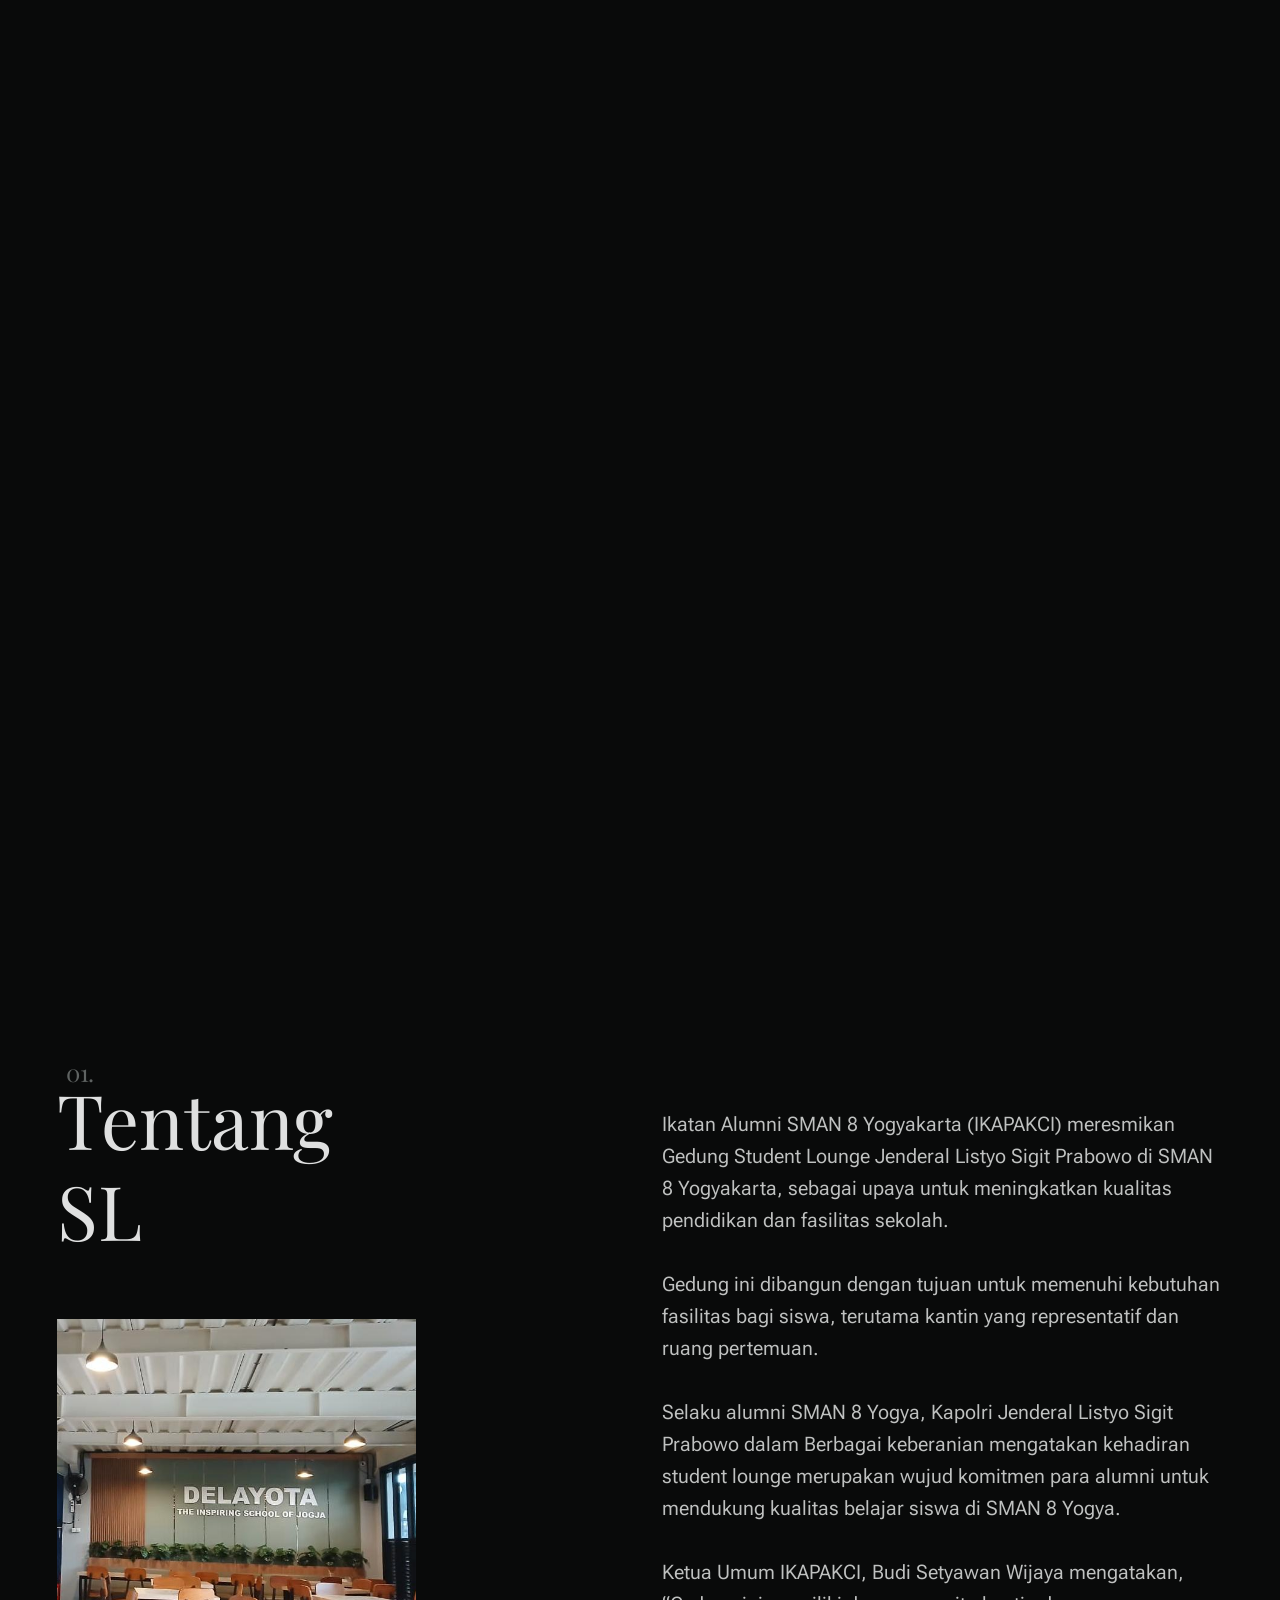
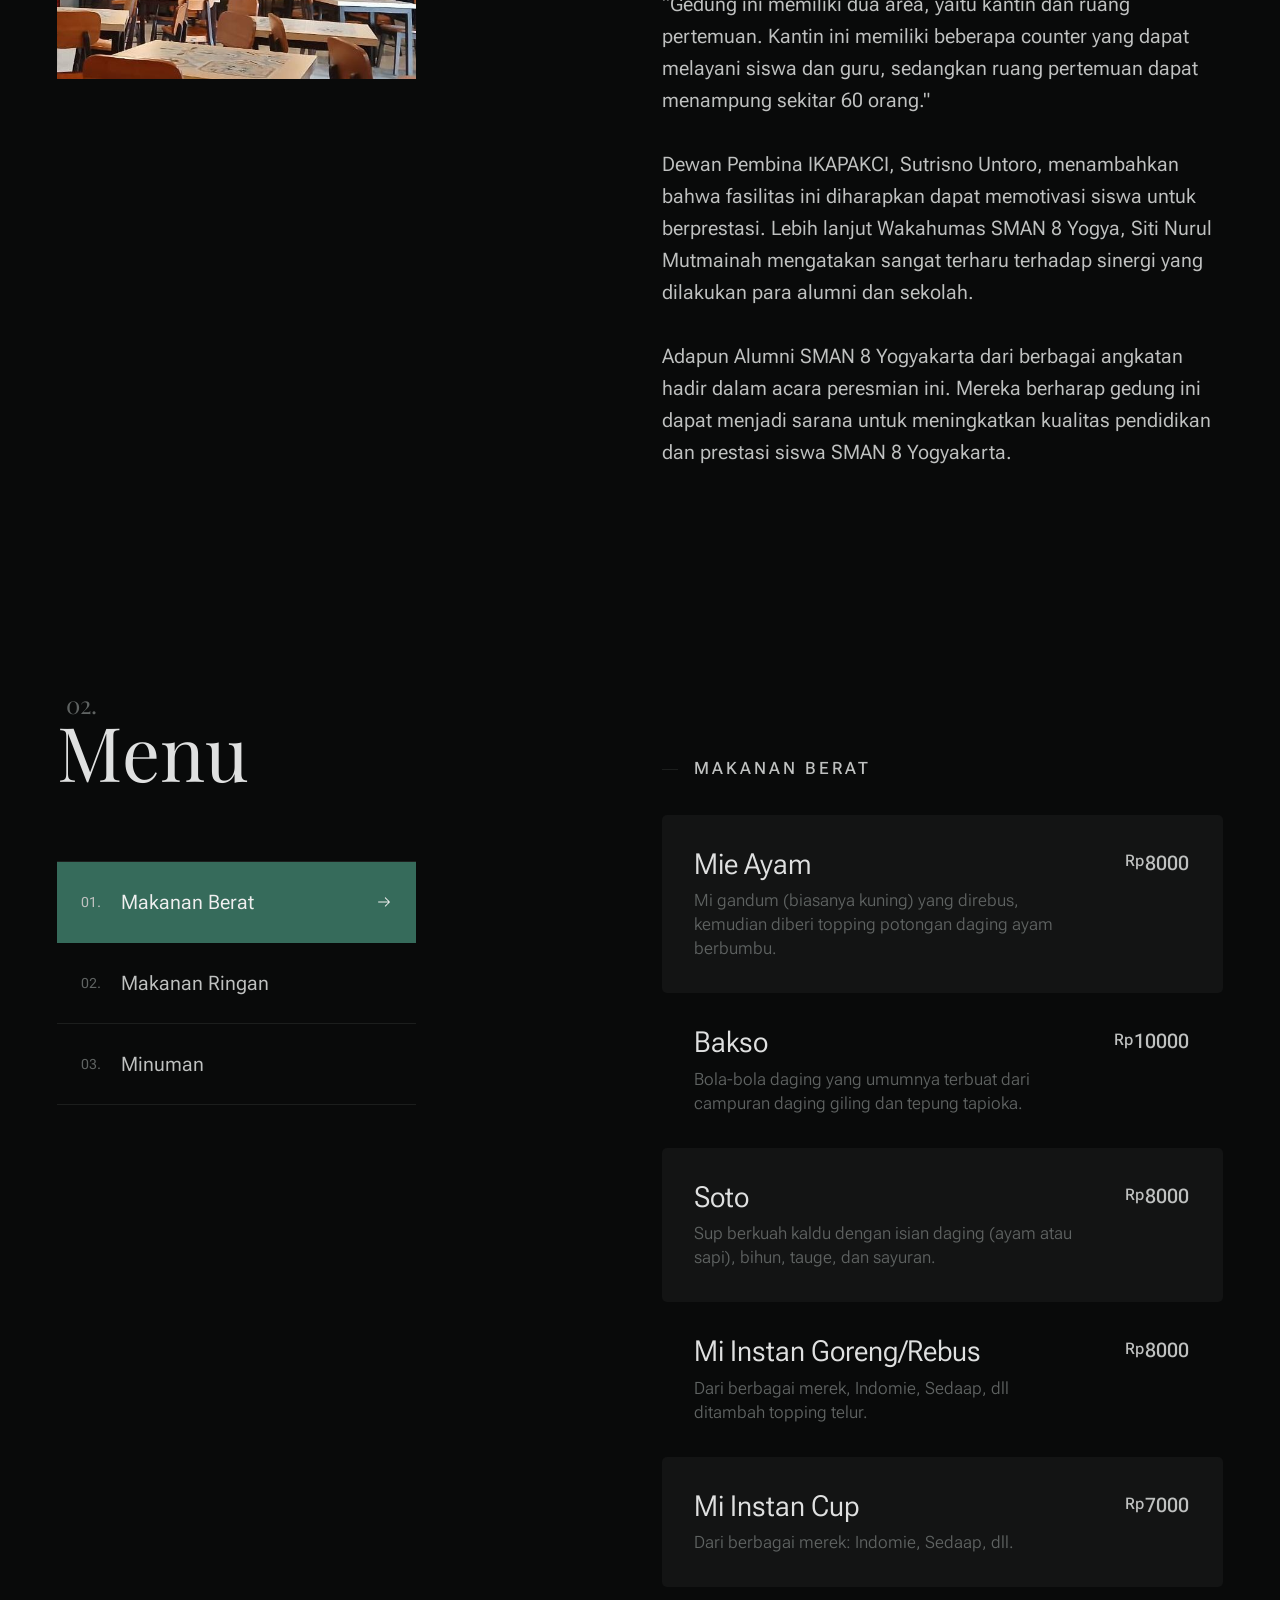
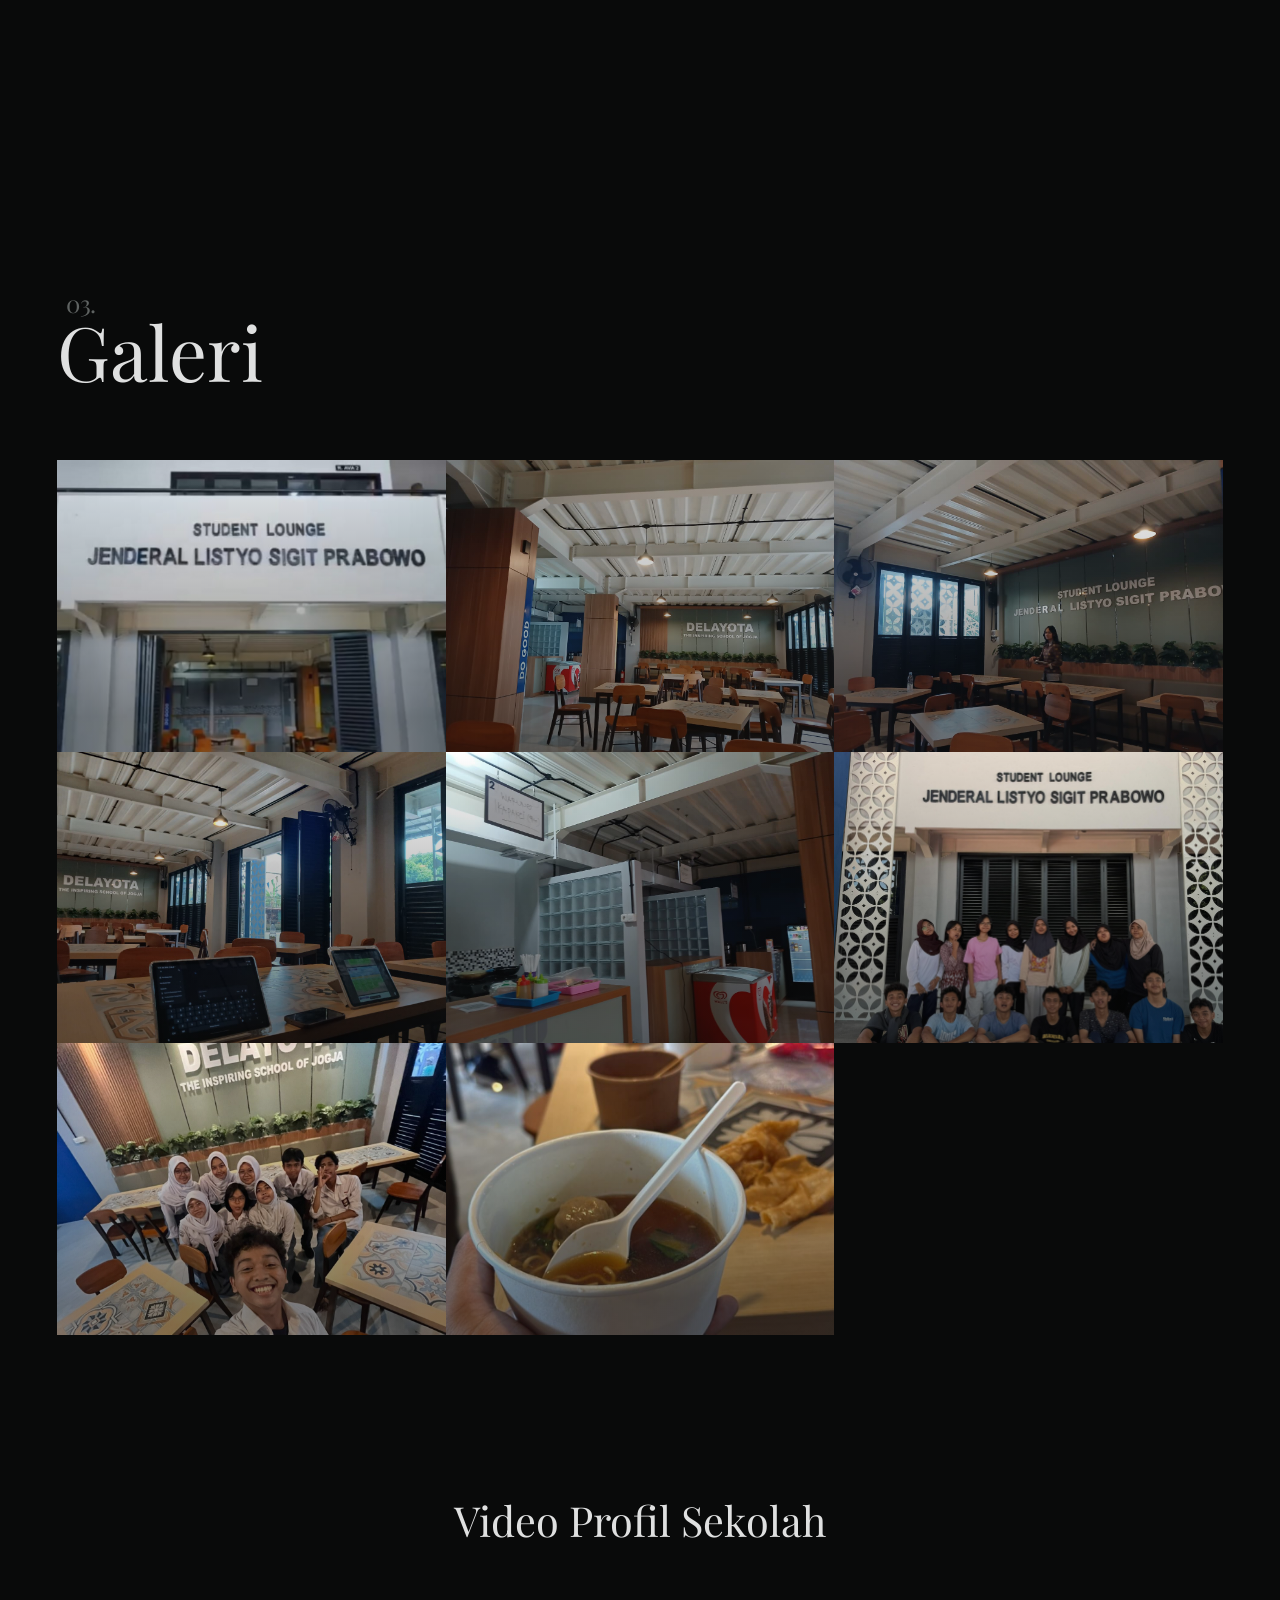
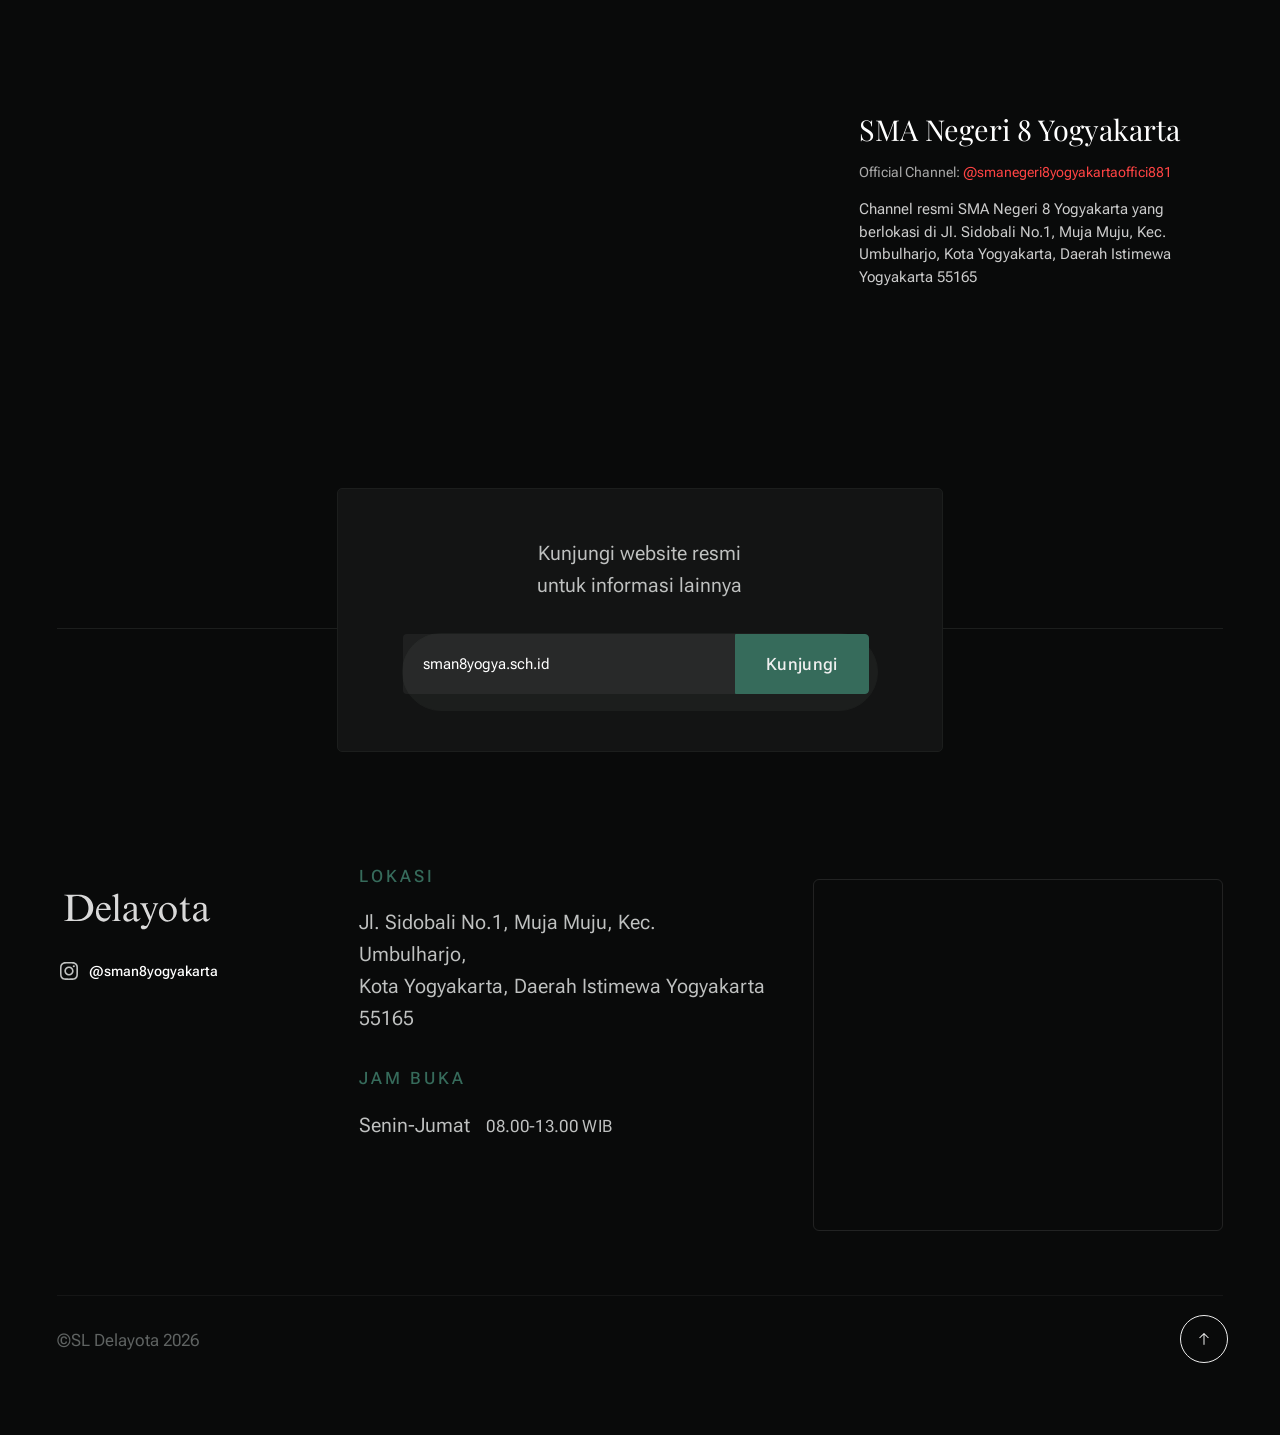
==== commit 72c9e9c0: "Update index.html" ====
--- a/index.html
+++ b/index.html
@@ -503,7 +503,7 @@
                 <div class="row s-testimonials__content" style="display: flex; flex-wrap: wrap; gap: 30px; align-items: center;">
                     <div class="column" style="flex: 2; min-width: 320px;">
                         <div style="position: relative; width: 100%; aspect-ratio: 16/9;">
-                            <iframe width="750" height="450" src="https://www.youtube.com/embed/8gsAJrevSaI?si=TWC7u9HBBA39AtYv" title="YouTube video player" frameborder="0" allow="accelerometer; autoplay; clipboard-write; encrypted-media; gyroscope; picture-in-picture; web-share" referrerpolicy="strict-origin-when-cross-origin" allowfullscreen></iframe>
+                            <iframe width="750" height="430" src="https://www.youtube.com/embed/8gsAJrevSaI?si=TWC7u9HBBA39AtYv" title="YouTube video player" frameborder="0" allow="accelerometer; autoplay; clipboard-write; encrypted-media; gyroscope; picture-in-picture; web-share" referrerpolicy="strict-origin-when-cross-origin" allowfullscreen></iframe>
                         </div>
                     </div>
                     
